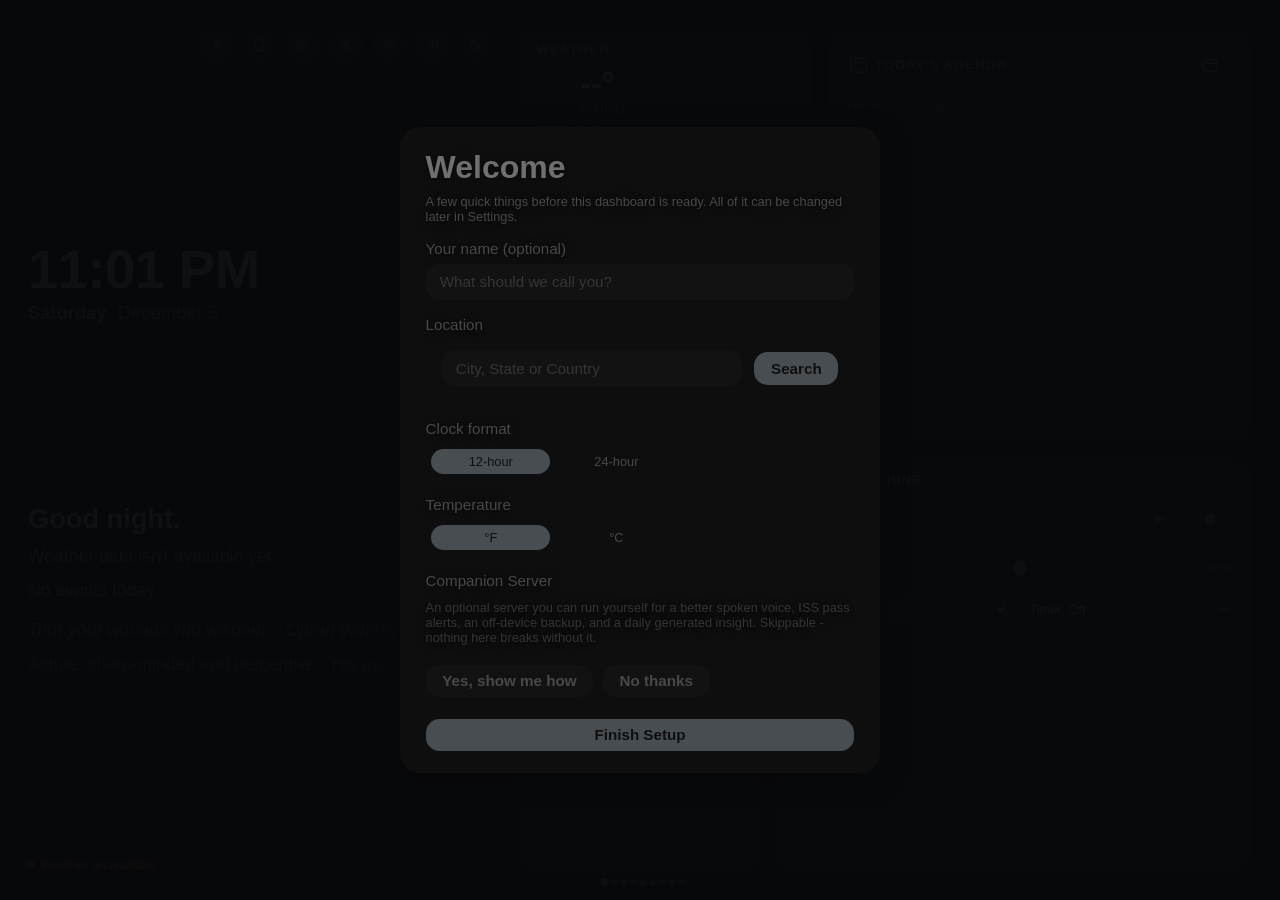
==== index.html @ a8401906 "Setup Wizard: tweak name field placeholder wording" ====
<!doctype html>
<html lang="en">
<head>
  <meta charset="UTF-8" />
  <!-- Fixed kiosk display: no pinch-zoom, no accidental double-tap zoom. -->
  <meta name="viewport" content="width=device-width, initial-scale=1, maximum-scale=1, user-scalable=no" />
  <title>Aurora Dashboard Solo</title>
  <link rel="manifest" href="manifest.json" />
  <meta name="theme-color" content="#000000" />
  <script>
    // Applied synchronously, before the stylesheet paints anything, so a
    // saved theme choice never flashes the default look first.
    (function () {
      var theme = localStorage.getItem("echo-dashboard-theme");
      if (theme && theme !== "default") document.documentElement.dataset.theme = theme;
    })();
  </script>
  <link rel="stylesheet" href="style.css" />
</head>
<body>
  <!--
    A fork of echo-dashboard with every phone-dependent feature removed -
    there is no companion app to pair with at all. Weather comes straight
    from public APIs (see script.js's "Weather" section), Wake Alarms and
    the Sound Machine are fully self-contained (Web Audio-synthesized
    ambient loops instead of streamed files), and the Agenda is a manually-
    kept list instead of a synced calendar. See script.js's header comment
    for the full picture.

    Eight swipeable pages via CSS scroll-snap (no JS needed for the swipe
    itself - the WebView's native touch scrolling handles it, which is
    both simpler and smoother than a JS-driven carousel). script.js's
    setupPager() just keeps the dot indicators in sync and lets a dot tap
    jump to a page.

    Several widgets (clock, weather, agenda, alarm, sound controls) appear
    on two pages - the compact Morning Overview version and a bigger
    dedicated-page version. Rather than a generic multi-target rendering
    abstraction, the second instance of each just gets an id with an "-lg"
    suffix, and the one render function per widget in script.js updates
    both ids.
  -->
  <!-- Reading Mode's warm, dark overlay - dims and warms whichever page is
       showing without taking it over the way Bedside/Ambient Mode do (see
       setupReadingMode() in script.js). Sits above the weather effect but
       pointer-events:none, so it's purely visual. -->
  <div class="reading-mode-overlay hidden" id="reading-mode-overlay" aria-hidden="true"></div>
  <!-- Wallpaper - photos imported via Settings, stored in IndexedDB (see
       the "Wallpaper" section in script.js). Empty/black until the first
       import; sits one z-index below the weather effect layer so
       rain/snow/stars still animate on top of it. Two stacked layers
       crossfade between photos, same technique as the weather effect's
       own layered elements. -->
  <div class="wallpaper-bg" id="wallpaper-bg" aria-hidden="true">
    <div class="wallpaper-photo-layer" id="wallpaper-bg-a"></div>
    <div class="wallpaper-photo-layer" id="wallpaper-bg-b"></div>
    <div class="wallpaper-scrim"></div>
  </div>
  <div class="weather-bg" id="weather-bg" aria-hidden="true">
    <div class="weather-moon-glow"></div>
    <div class="weather-sun-glow"></div>
    <div class="weather-sun-rays"></div>
    <div class="weather-sun-flare"></div>
    <div class="weather-cloud-ceiling"></div>
    <div class="weather-cloud weather-cloud-a"></div>
    <div class="weather-cloud weather-cloud-b"></div>
    <div class="weather-cloud weather-cloud-c"></div>
    <div class="weather-fog-wash"></div>
    <div class="weather-fog-glow"></div>
    <div class="weather-fog-band weather-fog-a"></div>
    <div class="weather-fog-band weather-fog-b"></div>
    <div class="weather-fog-band weather-fog-c"></div>
    <div class="weather-fog-band weather-fog-d"></div>
    <div class="weather-rain-trickle"></div>
    <div class="weather-rain-layer weather-rain-far"></div>
    <div class="weather-rain-layer weather-rain-near"></div>
    <div class="weather-snow-layer weather-snow-far"></div>
    <div class="weather-snow-layer weather-snow-mid"></div>
    <div class="weather-snow-layer weather-snow-near"></div>
    <div class="weather-bolt weather-bolt-a"></div>
    <div class="weather-bolt weather-bolt-b"></div>
    <div class="weather-flash"></div>
    <div class="weather-stars weather-stars-a"></div>
    <div class="weather-stars weather-stars-b"></div>
    <div class="weather-stars weather-stars-c"></div>
    <div class="weather-stars weather-stars-d"></div>
    <div class="weather-stars weather-stars-e"></div>
    <div class="weather-stars weather-stars-f"></div>
    <div class="weather-shooting-star"></div>
    <div class="weather-condensation"></div>
  </div>
  <div class="pager" id="pager">
    <!-- Page 1: Morning Overview. -->
    <section class="page page-overview" id="page-overview" aria-label="Morning Overview">
      <div class="overview-banners">
        <div class="severe-alert-banner hidden" id="severe-alert-banner" role="alert">
          <span class="icon-slot small" id="severe-alert-icon" aria-hidden="true"></span>
          <div class="severe-alert-text">
            <div class="severe-alert-event" id="severe-alert-event"></div>
            <div class="severe-alert-headline" id="severe-alert-headline"></div>
          </div>
          <button class="severe-alert-dismiss" id="severe-alert-dismiss" type="button" aria-label="Dismiss alert">&times;</button>
        </div>
        <div class="sticky-note-banner hidden" id="sticky-note-banner">
          <span class="icon-slot small" id="sticky-note-icon" aria-hidden="true"></span>
          <span class="sticky-note-text" id="sticky-note-text"></span>
          <span class="sticky-note-count hidden" id="sticky-note-count"></span>
          <button class="sticky-note-dismiss" id="sticky-note-dismiss" type="button" aria-label="Dismiss note">&times;</button>
        </div>
      </div>
      <div class="sticky-note-editor-backdrop hidden" id="sticky-note-editor-backdrop"></div>
      <div class="sticky-note-editor hidden" id="sticky-note-editor">
        <div class="sticky-note-editor-header">
          <span class="sticky-note-editor-title">Notes</span>
          <button class="sticky-note-editor-close" id="sticky-note-editor-close" type="button" aria-label="Close">&times;</button>
        </div>
        <div class="sticky-note-add-row">
          <input type="text" id="sticky-note-add-input" class="settings-text-input" placeholder="Add a note…" maxlength="80" autocomplete="off" aria-label="New note text" />
          <button class="settings-add-btn" id="sticky-note-add-btn" type="button">Add</button>
        </div>
        <div class="sticky-note-list" id="sticky-note-list"></div>
      </div>
      <section class="hero-panel">
        <div class="hero-panel-actions">
          <button class="icon-button sticky-note-trigger-btn" id="sticky-note-trigger-btn" type="button" aria-label="Notes">
            <span class="icon-slot" id="sticky-note-trigger-icon" aria-hidden="true"></span>
          </button>
          <button class="icon-button reading-mode-trigger-btn" id="reading-mode-trigger-btn" type="button" aria-label="Toggle Reading Mode" aria-pressed="false">
            <span class="icon-slot" id="reading-mode-trigger-icon" aria-hidden="true"></span>
          </button>
          <button class="icon-button privacy-mode-trigger-btn" id="privacy-mode-trigger-btn" type="button" aria-label="Toggle Privacy Mode" aria-pressed="false">
            <span class="icon-slot" id="privacy-mode-trigger-icon" aria-hidden="true"></span>
          </button>
          <button class="icon-button breathing-trigger-btn" id="breathing-trigger-btn" type="button" aria-label="Breathing exercise">
            <span class="icon-slot" id="breathing-trigger-icon" aria-hidden="true"></span>
          </button>
          <button class="icon-button bedtime-briefing-btn" id="bedtime-briefing-btn" type="button" aria-label="Hear tomorrow's briefing">
            <span class="icon-slot" id="bedtime-briefing-icon" aria-hidden="true"></span>
          </button>
          <button class="icon-button morning-briefing-btn" id="morning-briefing-btn" type="button" aria-label="Hear this morning's briefing">
            <span class="icon-slot" id="morning-briefing-icon" aria-hidden="true"></span>
          </button>
          <button class="icon-button bedside-trigger-btn" id="bedside-trigger-btn" type="button" aria-label="Enter Bedside Mode">
            <span class="icon-slot" id="bedside-trigger-icon" aria-hidden="true"></span>
          </button>
        </div>
        <header class="clock-panel">
          <div class="clock-time" id="clock-time" aria-live="off">--:--</div>
          <div class="clock-date">
            <span class="clock-weekday" id="clock-weekday">-</span>
            <span class="clock-monthday" id="clock-monthday">-</span>
          </div>
        </header>

        <div class="briefing" id="briefing">
          <p class="briefing-greeting" id="briefing-greeting">Good morning.</p>
          <p class="briefing-line" id="briefing-weather"></p>
          <p class="briefing-line" id="briefing-summary"></p>
          <p class="briefing-line briefing-quote" id="briefing-quote"></p>
          <p class="briefing-line briefing-word" id="briefing-word"></p>
          <p class="briefing-line briefing-insight hidden" id="briefing-insight"></p>
        </div>

        <div class="status-line" id="status-line">
          <span class="dot" aria-hidden="true"></span>
          <span id="status-text"></span>
        </div>
      </section>

      <!--
        Cards below are direct children of .card-grid, not wrapped in
        .card-row divs - script.js's applyTileLayout() builds the row
        wrappers dynamically at runtime, grouping visible tiles two per
        row in the order/sizes the Dashboard Layout setting stores. See
        TILE_DOM_ID/TILE_SIZE_WEIGHT in script.js.
      -->
      <main class="card-grid">
        <section class="card card-weather" id="card-weather" aria-label="Weather">
          <h2 class="card-title">Weather</h2>
          <div class="card-body">
            <span class="icon-slot" id="weather-icon" aria-hidden="true"></span>
            <div class="weather-readout">
              <div class="weather-temp" id="weather-temp">--°</div>
              <div class="weather-condition" id="weather-condition">No data</div>
            </div>
            <div class="weather-range">
              <span>H <b id="weather-high">--°</b></span>
              <span>L <b id="weather-low">--°</b></span>
            </div>
            <div class="weather-rain hidden" id="weather-rain">
              <span class="icon-slot small" id="weather-rain-icon" aria-hidden="true"></span>
              <span id="weather-rain-text"></span>
            </div>
            <div class="weather-rain hidden" id="weather-uv">
              <span class="icon-slot small" id="weather-uv-icon" aria-hidden="true"></span>
              <span id="weather-uv-text"></span>
            </div>
            <div class="weather-rain hidden" id="weather-aqi-nudge">
              <span class="icon-slot small" id="weather-aqi-nudge-icon" aria-hidden="true"></span>
              <span id="weather-aqi-nudge-text"></span>
            </div>
            <div class="weather-rain hidden" id="weather-feelslike-nudge">
              <span class="icon-slot small" id="weather-feelslike-nudge-icon" aria-hidden="true"></span>
              <span id="weather-feelslike-nudge-text"></span>
            </div>
            <div class="weather-rain hidden" id="weather-wind-nudge">
              <span class="icon-slot small" id="weather-wind-nudge-icon" aria-hidden="true"></span>
              <span id="weather-wind-nudge-text"></span>
            </div>
          </div>
        </section>

        <section class="card card-schedule" id="card-schedule" aria-label="Agenda">
          <h2 class="card-title">
            <span class="icon-slot small" id="schedule-title-icon" aria-hidden="true"></span>
            <span id="schedule-title-text">Today's Agenda</span>
            <button class="icon-button week-view-trigger-btn" id="week-view-trigger-btn" type="button" aria-label="View the week">
              <span class="icon-slot small" id="week-view-trigger-icon" aria-hidden="true"></span>
            </button>
          </h2>
          <ul class="schedule-list" id="schedule-list">
            <li class="schedule-empty">No events</li>
          </ul>
        </section>

        <section class="card card-alarm" id="card-alarm" aria-label="Next Alarm">
          <h2 class="card-title">
            <span class="icon-slot small" id="alarm-title-icon" aria-hidden="true"></span>
            Next Alarm
          </h2>
          <div class="card-body">
            <div class="alarm-time" id="alarm-time">–</div>
          </div>
        </section>

        <section class="card card-sound" id="card-sound" aria-label="Sound Machine">
          <h2 class="card-title">Sound Machine</h2>
          <div class="card-body">
            <div class="sound-rain-hint hidden" id="sound-rain-hint">
              <span class="icon-slot small" id="sound-rain-hint-icon" aria-hidden="true"></span>
              <button class="sound-rain-hint-text" id="sound-rain-hint-play" type="button">It's raining - play Rain sounds?</button>
              <button class="sound-rain-hint-dismiss" id="sound-rain-hint-dismiss" type="button" aria-label="Dismiss suggestion">&times;</button>
            </div>
            <div class="sound-current">
              <span class="icon-slot" id="sound-icon" aria-hidden="true"></span>
              <span id="sound-name" class="sound-name">Off</span>
              <div class="sound-controls">
                <button class="icon-button" id="sound-play-pause" type="button" aria-label="Play">
                  <span class="icon-slot" id="sound-play-pause-icon" aria-hidden="true"></span>
                </button>
                <button class="icon-button" id="sound-stop" type="button" aria-label="Stop">
                  <span class="icon-slot" id="sound-stop-icon" aria-hidden="true"></span>
                </button>
              </div>
            </div>

            <div class="sound-row">
              <button class="icon-button icon-button-small" id="sound-mute" type="button" aria-label="Mute">
                <span class="icon-slot small" id="volume-icon" aria-hidden="true"></span>
              </button>
              <input type="range" id="sound-volume" class="sound-volume" min="0" max="100" value="50" aria-label="Volume" />
              <span class="sound-volume-label" id="sound-volume-label">50%</span>
            </div>

            <div class="sound-row">
              <select class="sound-select" id="sound-picker" aria-label="Choose sound"></select>
              <select class="sound-select" id="timer-picker" aria-label="Sleep timer">
                <option value="off">Timer: Off</option>
                <option value="15">Timer: 15m</option>
                <option value="30">Timer: 30m</option>
                <option value="45">Timer: 45m</option>
                <option value="60">Timer: 1h</option>
                <option value="120">Timer: 2h</option>
                <option value="untilAlarm">Timer: Alarm</option>
              </select>
            </div>
          </div>
        </section>

        <section class="card card-worldclock" id="card-worldclock" aria-label="World Clock">
          <h2 class="card-title">
            <span class="icon-slot small" id="worldclock-title-icon" aria-hidden="true"></span>
            World Clock
          </h2>
          <div class="worldclock-list" id="worldclock-list"></div>
        </section>

        <section class="card card-countdown" id="card-countdown" aria-label="Countdown">
          <h2 class="card-title">
            <span class="icon-slot small" id="countdown-title-icon" aria-hidden="true"></span>
            Countdown
          </h2>
          <div class="worldclock-list" id="countdown-list"></div>
        </section>

        <section class="card card-nightroutine" id="card-nightroutine" aria-label="Night Routine">
          <h2 class="card-title">
            <span class="icon-slot small" id="nightroutine-title-icon" aria-hidden="true"></span>
            Night Routine
            <span class="card-title-badge" id="nightroutine-progress"></span>
          </h2>
          <div class="nightroutine-list" id="nightroutine-list"></div>
        </section>

        <section class="card card-habits" id="card-habits" aria-label="Habits">
          <h2 class="card-title">
            <span class="icon-slot small" id="habits-title-icon" aria-hidden="true"></span>
            Habits
          </h2>
          <div class="habits-list" id="habits-list"></div>
        </section>

        <section class="card card-reminders" id="card-reminders" aria-label="Reminders">
          <h2 class="card-title">
            <span class="icon-slot small" id="reminders-title-icon" aria-hidden="true"></span>
            Reminders
          </h2>
          <div class="nightroutine-list" id="reminders-list"></div>
        </section>

        <section class="card card-shoppinglist" id="card-shoppinglist" aria-label="Shopping List">
          <h2 class="card-title">
            <span class="icon-slot small" id="shoppinglist-title-icon" aria-hidden="true"></span>
            Shopping List
            <span class="card-title-badge" id="shoppinglist-progress"></span>
            <button class="icon-button-small shoppinglist-clear-btn" id="shoppinglist-clear-btn" type="button" aria-label="Clear checked items">
              <span class="icon-slot tiny" id="shoppinglist-clear-icon" aria-hidden="true"></span>
            </button>
          </h2>
          <div class="nightroutine-list" id="shoppinglist-list"></div>
          <div class="shoppinglist-add-row">
            <input type="text" id="shoppinglist-add-input" class="shoppinglist-add-input" placeholder="Add item…" maxlength="60" autocomplete="off" aria-label="Add shopping list item" />
            <button class="icon-button-small" id="shoppinglist-add-btn" type="button" aria-label="Add item">
              <span class="icon-slot" id="shoppinglist-add-icon" aria-hidden="true"></span>
            </button>
          </div>
        </section>
      </main>
    </section>

    <!-- Page 2: Daily Info - a bigger weather readout plus the full
         agenda list. -->
    <section class="page page-daily" id="page-daily" aria-label="Daily Info">
      <div class="severe-alert-banner hidden" id="severe-alert-banner-lg" role="alert">
        <span class="icon-slot small" id="severe-alert-icon-lg" aria-hidden="true"></span>
        <div class="severe-alert-text">
          <div class="severe-alert-event" id="severe-alert-event-lg"></div>
          <div class="severe-alert-headline" id="severe-alert-headline-lg"></div>
        </div>
        <button class="severe-alert-dismiss" id="severe-alert-dismiss-lg" type="button" aria-label="Dismiss alert">&times;</button>
      </div>
      <div class="forecast-strip hidden" id="forecast-strip" aria-label="Daily forecast"></div>
      <div class="forecast-outlook hidden" id="forecast-outlook"></div>
      <div class="page-body-split">
        <div class="hero-tile">
          <span class="icon-slot xlarge" id="weather-icon-lg" aria-hidden="true"></span>
          <div class="hero-value" id="weather-temp-lg">--°</div>
          <div class="hero-caption" id="weather-condition-lg">No data</div>
          <div class="weather-range-lg">
            <span>H <b id="weather-high-lg">--°</b></span>
            <span>L <b id="weather-low-lg">--°</b></span>
          </div>
          <div class="weather-range-lg" id="weather-sun-lg">
            <span>Sunrise <b id="weather-sunrise-lg">--:--</b></span>
            <span>Sunset <b id="weather-sunset-lg">--:--</b></span>
          </div>
          <div class="weather-range-lg weather-moon-row">
            <span class="moon-visual" id="moon-visual-daily" aria-hidden="true"></span>
            <span id="weather-moon-label-lg"></span>
            <button class="night-sky-trigger-btn" id="night-sky-trigger-btn" type="button">Night Sky</button>
          </div>
          <div class="weather-rain-lg hidden" id="weather-rain-lg">
            <span class="icon-slot small" id="weather-rain-icon-lg" aria-hidden="true"></span>
            <span id="weather-rain-text-lg"></span>
          </div>
          <div class="weather-rain-lg hidden" id="weather-uv-lg">
            <span class="icon-slot small" id="weather-uv-icon-lg" aria-hidden="true"></span>
            <span id="weather-uv-text-lg"></span>
          </div>
          <div class="weather-aqi-lg hidden" id="weather-aqi-lg">
            <span class="icon-slot small" id="weather-aqi-icon-lg" aria-hidden="true"></span>
            <span id="weather-aqi-text-lg"></span>
          </div>
          <div class="weather-details-lg hidden" id="weather-details-lg"></div>
        </div>

        <section class="panel panel-radar hidden" id="panel-radar" aria-label="Radar">
          <h2 class="panel-title">
            <span class="icon-slot small" id="radar-title-icon" aria-hidden="true"></span>
            Radar
          </h2>
          <img class="radar-image" id="radar-image" alt="Weather radar loop" />
        </section>

        <section class="panel panel-schedule" aria-label="Agenda">
          <h2 class="panel-title">
            <span class="icon-slot small" id="schedule-title-icon-lg" aria-hidden="true"></span>
            <span id="schedule-title-text-lg">Today's Agenda</span>
          </h2>
          <ul class="schedule-list schedule-list-lg" id="schedule-list-lg">
            <li class="schedule-empty">No events</li>
          </ul>
        </section>

        <section class="panel panel-history hidden" id="history-card" aria-label="Today in History">
          <h2 class="panel-title">
            <span class="icon-slot small" id="history-title-icon" aria-hidden="true"></span>
            Today in History
          </h2>
          <ul class="history-list" id="history-list"></ul>
        </section>
      </div>
    </section>

    <!-- Page 3: Clock, Alarm, Sound Machine - the bedside-facing page.
         Clock is the most prominent element on the whole dashboard here;
         Alarm rides along as a small line right under the date; Sound
         Machine gets a bigger version of the same controls from the
         Overview card, sized for easy, confident taps from bed. -->
    <section class="page page-clock" id="page-clock" aria-label="Clock and Sound Machine">
      <header class="clock-page-top">
        <div class="clock-time-huge" id="clock-time-lg" aria-live="off">--:--</div>
        <div class="clock-date">
          <span class="clock-weekday" id="clock-weekday-lg">-</span>
          <span class="clock-monthday" id="clock-monthday-lg">-</span>
        </div>
        <div class="alarm-inline" id="alarm-inline">
          <span class="icon-slot small" id="alarm-title-icon-lg" aria-hidden="true"></span>
          <span id="alarm-time-lg">–</span>
        </div>
      </header>

      <section class="sound-panel-lg" aria-label="Sound Machine">
        <div class="settings-segmented sound-mode-segmented" id="sound-mode-segmented" role="radiogroup" aria-label="Single sound or mixer">
          <button class="settings-segment active" type="button" data-mode="single">Single</button>
          <button class="settings-segment" type="button" data-mode="mixer">Mixer</button>
        </div>

        <div class="sound-single-view" id="sound-single-view">
          <div class="sound-current sound-current-lg">
            <span class="icon-slot" id="sound-icon-lg" aria-hidden="true"></span>
            <span id="sound-name-lg" class="sound-name">Off</span>
            <div class="sound-controls">
              <button class="icon-button icon-button-lg" id="sound-play-pause-lg" type="button" aria-label="Play">
                <span class="icon-slot" id="sound-play-pause-icon-lg" aria-hidden="true"></span>
              </button>
              <button class="icon-button icon-button-lg" id="sound-stop-lg" type="button" aria-label="Stop">
                <span class="icon-slot" id="sound-stop-icon-lg" aria-hidden="true"></span>
              </button>
            </div>
          </div>

          <div class="sound-row sound-row-lg">
            <button class="icon-button icon-button-small" id="sound-mute-lg" type="button" aria-label="Mute">
              <span class="icon-slot small" id="volume-icon-lg" aria-hidden="true"></span>
            </button>
            <input type="range" id="sound-volume-lg" class="sound-volume sound-volume-lg" min="0" max="100" value="50" aria-label="Volume" />
            <span class="sound-volume-label" id="sound-volume-label-lg">50%</span>
          </div>

          <div class="sound-row sound-row-lg">
            <select class="sound-select sound-select-lg" id="sound-picker-lg" aria-label="Choose sound"></select>
            <select class="sound-select sound-select-lg" id="timer-picker-lg" aria-label="Sleep timer">
              <option value="off">Timer: Off</option>
              <option value="15">Timer: 15m</option>
              <option value="30">Timer: 30m</option>
              <option value="45">Timer: 45m</option>
              <option value="60">Timer: 1h</option>
              <option value="120">Timer: 2h</option>
              <option value="untilAlarm">Timer: Alarm</option>
            </select>
          </div>

          <div class="sound-recent hidden" id="sound-recent" aria-label="Recently played sounds"></div>
        </div>

        <div class="sound-mixer-view hidden" id="sound-mixer-view">
          <div class="mixer-layers" id="mixer-layers">
            <div class="mixer-layer-row">
              <select class="sound-select" id="mixer-layer-picker-0" aria-label="Layer 1 sound"></select>
              <input type="range" id="mixer-layer-volume-0" class="mixer-layer-volume" min="0" max="100" value="50" aria-label="Layer 1 volume" />
            </div>
            <div class="mixer-layer-row">
              <select class="sound-select" id="mixer-layer-picker-1" aria-label="Layer 2 sound"></select>
              <input type="range" id="mixer-layer-volume-1" class="mixer-layer-volume" min="0" max="100" value="50" aria-label="Layer 2 volume" />
            </div>
            <div class="mixer-layer-row">
              <select class="sound-select" id="mixer-layer-picker-2" aria-label="Layer 3 sound"></select>
              <input type="range" id="mixer-layer-volume-2" class="mixer-layer-volume" min="0" max="100" value="50" aria-label="Layer 3 volume" />
            </div>
            <div class="mixer-layer-row">
              <select class="sound-select" id="mixer-layer-picker-3" aria-label="Layer 4 sound"></select>
              <input type="range" id="mixer-layer-volume-3" class="mixer-layer-volume" min="0" max="100" value="50" aria-label="Layer 4 volume" />
            </div>
          </div>

          <div class="sound-row sound-row-lg">
            <button class="icon-button icon-button-lg" id="mixer-play-pause-btn" type="button" aria-label="Play mix">
              <span class="icon-slot" id="mixer-play-pause-icon" aria-hidden="true"></span>
            </button>
            <select class="sound-select sound-select-lg" id="mixer-timer-picker" aria-label="Mixer sleep timer">
              <option value="off">Timer: Off</option>
              <option value="15">Timer: 15m</option>
              <option value="30">Timer: 30m</option>
              <option value="45">Timer: 45m</option>
              <option value="60">Timer: 1h</option>
            </select>
          </div>

          <div class="mixer-presets-row" id="mixer-presets-row"></div>
          <div class="mixer-save-row">
            <input type="text" id="mixer-preset-name-input" class="settings-text-input" placeholder="Blend name…" maxlength="30" autocomplete="off" aria-label="Blend name" />
            <button class="settings-add-btn" type="button" id="mixer-save-preset-btn">Save Blend</button>
          </div>
        </div>
      </section>
    </section>

    <!-- Page 4: Wake Alarms - a fully self-contained alarm clock (see
         checkWakeAlarms() in script.js), scheduled and rung right here on
         the Echo Show rather than by a phone. -->
    <section class="page page-alarms" id="page-alarms" aria-label="Wake Alarms">
      <h2 class="alarms-page-title">
        <span class="icon-slot" id="wakealarms-title-icon" aria-hidden="true"></span>
        Wake Alarms
      </h2>

      <div class="wakealarm-default-sound-row">
        <span class="wakealarm-default-sound-label">Default alarm sound</span>
        <select class="sound-select" id="wakealarm-default-sound-picker" aria-label="Default alarm sound"></select>
        <button class="icon-button-small sound-preview-btn" id="wakealarm-default-sound-preview-btn" type="button" aria-pressed="false" aria-label="Preview default alarm sound">
          <span class="icon-slot" id="wakealarm-default-sound-preview-icon" aria-hidden="true"></span>
        </button>
      </div>

      <div class="wakealarm-default-sound-row">
        <span class="wakealarm-default-sound-label">Sunrise length</span>
        <select class="sound-select" id="wakealarm-sunrise-duration-picker" aria-label="Sunrise length">
          <option value="10">10 min</option>
          <option value="15">15 min</option>
          <option value="20">20 min</option>
          <option value="25">25 min</option>
          <option value="30">30 min</option>
        </select>
      </div>

      <ul class="wakealarm-list" id="wakealarm-list">
        <li class="wakealarm-empty">No alarms set</li>
      </ul>

      <div class="wakealarm-form">
        <div class="wakealarm-form-row">
          <input type="text" id="wakealarm-label-input" class="wakealarm-label-input" placeholder="Label (optional)" autocomplete="off" aria-label="Alarm label" />
        </div>
        <div class="wakealarm-form-row">
          <input type="time" id="wakealarm-time-input" class="wakealarm-time-input" aria-label="Alarm time" />
          <select class="sound-select" id="wakealarm-sound-picker" aria-label="Alarm sound"></select>
          <button class="icon-button-small sound-preview-btn" id="wakealarm-sound-preview-btn" type="button" aria-pressed="false" aria-label="Preview alarm sound">
            <span class="icon-slot" id="wakealarm-sound-preview-icon" aria-hidden="true"></span>
          </button>
        </div>
        <div class="wakealarm-form-row">
          <span class="wakealarm-sunrise-label">Sunrise wake-up</span>
          <button class="settings-switch" id="wakealarm-sunrise-toggle" role="switch" aria-checked="false" aria-label="Gradually brighten the screen before this alarm"></button>
        </div>
        <div class="wakealarm-form-row">
          <div class="wakealarm-days" id="wakealarm-days" role="group" aria-label="Repeat on"></div>
          <button class="icon-button" id="wakealarm-add-btn" type="button" aria-label="Add alarm">
            <span class="icon-slot" id="wakealarm-add-icon" aria-hidden="true"></span>
          </button>
        </div>
      </div>
    </section>

    <!-- Page 5: Sleep Insights - promotes what used to be a small chart
         buried in Settings into its own page. Still backed by the exact
         same localStorage session log (see startSleepSession()/
         endSleepSession() in script.js) - "how did I actually sleep"
         deserves more than a corner of Settings most people never open. -->
    <section class="page page-sleep" id="page-sleep" aria-label="Sleep Insights">
      <h2 class="sleep-page-title">
        <span class="icon-slot" id="sleep-page-title-icon" aria-hidden="true"></span>
        Sleep Insights
      </h2>

      <div class="sleep-stats-row">
        <div class="sleep-stat">
          <span class="sleep-stat-value" id="sleep-stat-avg">–</span>
          <span class="sleep-stat-label">avg this week</span>
        </div>
        <div class="sleep-stat">
          <span class="sleep-stat-value" id="sleep-stat-streak">–</span>
          <span class="sleep-stat-label">night streak</span>
        </div>
        <div class="sleep-stat">
          <span class="sleep-stat-value" id="sleep-stat-snooze">–</span>
          <span class="sleep-stat-label">snoozed this week</span>
        </div>
      </div>

      <div class="sleep-insight hidden" id="sleep-goal-insight"></div>
      <div class="sleep-insight hidden" id="sleep-bedtime-insight"></div>

      <div class="settings-section">
        <h2 class="settings-title">Last 7 Days</h2>
        <div class="sleep-history-chart" id="sleep-history-chart"></div>
      </div>

      <div class="settings-section">
        <h2 class="settings-title">Last 30 Days</h2>
        <div class="sleep-trend-chart" id="sleep-trend-chart"></div>
      </div>
    </section>

    <!-- Page 6: Habits - promotes the Overview tile's habit list (which
         stays optional/off-by-default there, small) into a real,
         always-available page. Reuses the exact same renderHabits() output
         and the existing per-habit month-calendar popover
         (openHabitHistory()) - nothing new to check off here, just real
         screen space to see every habit at once regardless of whether the
         Overview tile is enabled. Adding/removing habits still happens in
         Settings, linked from here, same as Sleep Insights' own link. -->
    <section class="page page-habits" id="page-habits" aria-label="Habits">
      <h2 class="habits-page-title">
        <span class="icon-slot" id="habits-page-title-icon" aria-hidden="true"></span>
        Habits
      </h2>
      <div class="habits-day-insight hidden" id="habits-day-insight"></div>
      <div class="habits-list" id="page-habits-list"></div>
      <button class="alarm-action-btn timer-secondary-btn" id="manage-habits-btn" type="button">Add / Manage in Settings</button>
    </section>

    <!-- Page 7: Settings. -->
    <section class="page page-settings" id="page-settings" aria-label="Settings">
      <div class="settings-section">
        <h2 class="settings-title">Profile</h2>
        <div class="settings-text-row">
          <span class="settings-text-label">Name</span>
          <input type="text" id="settings-name-input" class="settings-text-input" placeholder="Your name" autocomplete="off" aria-label="Your name" />
        </div>
      </div>

      <div class="settings-section">
        <h2 class="settings-title">World Clock</h2>
        <div class="settings-worldclock-list" id="settings-worldclock-list"></div>
        <div class="settings-schedule-add-row">
          <select class="sound-select" id="worldclock-add-timezone" aria-label="City to add">
            <option value="America/New_York">New York</option>
            <option value="America/Chicago">Chicago</option>
            <option value="America/Denver">Denver</option>
            <option value="America/Los_Angeles">Los Angeles</option>
            <option value="America/Anchorage">Anchorage</option>
            <option value="Pacific/Honolulu">Honolulu</option>
            <option value="America/Sao_Paulo">São Paulo</option>
            <option value="Europe/London">London</option>
            <option value="Europe/Paris">Paris</option>
            <option value="Europe/Berlin">Berlin</option>
            <option value="Europe/Moscow">Moscow</option>
            <option value="Africa/Cairo">Cairo</option>
            <option value="Africa/Johannesburg">Johannesburg</option>
            <option value="Asia/Dubai">Dubai</option>
            <option value="Asia/Kolkata">New Delhi</option>
            <option value="Asia/Shanghai">Shanghai</option>
            <option value="Asia/Tokyo">Tokyo</option>
            <option value="Asia/Seoul">Seoul</option>
            <option value="Australia/Sydney">Sydney</option>
            <option value="Pacific/Auckland">Auckland</option>
          </select>
          <button class="settings-add-btn" type="button" id="worldclock-add-btn">Add</button>
        </div>
      </div>

      <div class="settings-section">
        <h2 class="settings-title">Countdown</h2>
        <div class="settings-text-hint">Days remaining until a date you pick - a trip, a birthday, anything.</div>
        <div class="settings-countdown-list" id="settings-countdown-list"></div>
        <div class="settings-schedule-add-row">
          <input type="date" id="countdown-add-date" class="settings-text-input" aria-label="Countdown target date" />
          <input type="text" id="countdown-add-label" class="settings-text-input" placeholder="Label…" maxlength="40" autocomplete="off" aria-label="Countdown label" />
          <button class="settings-add-btn" type="button" id="countdown-add-btn">Add</button>
        </div>
        <div class="settings-text-row">
          <span class="settings-text-label">Repeats yearly</span>
          <button class="settings-switch" id="countdown-add-yearly" role="switch" aria-checked="false" aria-label="New countdown repeats yearly"></button>
        </div>
        <div class="settings-text-hint">For a birthday or anniversary - once the date passes, it rolls forward to next year instead of disappearing.</div>
      </div>

      <div class="settings-section">
        <h2 class="settings-title">Night Routine</h2>
        <div class="settings-text-hint">A small checklist that resets itself every night.</div>
        <div class="settings-app-list" id="settings-nightroutine-list"></div>
        <div class="settings-schedule-add-row">
          <input type="text" id="nightroutine-add-label" class="settings-text-input" placeholder="Routine item…" maxlength="40" autocomplete="off" aria-label="Night routine item" />
          <button class="settings-add-btn" type="button" id="nightroutine-add-btn">Add</button>
        </div>
      </div>

      <div class="settings-section">
        <h2 class="settings-title">Habits</h2>
        <div class="settings-text-hint">A few daily habits to check off, with a streak count for each.</div>
        <div class="settings-app-list" id="settings-habits-list"></div>
        <div class="settings-schedule-add-row">
          <input type="text" id="habits-add-label" class="settings-text-input" placeholder="Habit…" maxlength="40" autocomplete="off" aria-label="Habit label" />
          <button class="settings-add-btn" type="button" id="habits-add-btn">Add</button>
        </div>
        <button class="alarm-action-btn timer-secondary-btn" id="see-habits-btn" type="button">See Habits Page</button>
      </div>

      <div class="settings-section">
        <h2 class="settings-title">Reminders</h2>
        <div class="settings-text-hint">Things on a repeating interval, not a daily reset - "water the plant every 10 days".</div>
        <div class="settings-app-list" id="settings-reminders-list"></div>
        <div class="settings-schedule-add-row">
          <input type="text" id="reminders-add-label" class="settings-text-input" placeholder="Reminder…" maxlength="40" autocomplete="off" aria-label="Reminder label" />
          <input type="number" id="reminders-add-interval" class="settings-text-input reminders-interval-input" placeholder="Days" min="1" inputmode="numeric" aria-label="Repeat every N days" />
          <button class="settings-add-btn" type="button" id="reminders-add-btn">Add</button>
        </div>
      </div>

      <div class="settings-section">
        <h2 class="settings-title">Custom Sounds</h2>
        <div class="settings-text-hint">Import your own audio files - they show up as options for both the Sound Machine and Wake Alarms, alongside the built-in ones.</div>
        <div class="settings-customsounds-list" id="settings-customsounds-list"></div>
        <label class="settings-add-btn settings-file-label" id="customsound-import-label" for="customsound-import-input">Import Sound Files</label>
        <input type="file" id="customsound-import-input" accept="audio/*" multiple class="settings-file-input" />
        <div class="settings-text-hint hidden" id="customsound-import-hint"></div>
      </div>

      <div class="settings-section">
        <h2 class="settings-title">Wallpaper</h2>
        <div class="settings-text-hint">Import your own photos - they're downscaled and stored locally, no phone needed.</div>
        <div class="settings-segmented" id="wallpaper-mode-segmented" role="radiogroup" aria-label="Wallpaper mode">
          <button class="settings-segment" type="button" data-mode="rotating">Rotate</button>
          <button class="settings-segment" type="button" data-mode="single">Single</button>
          <button class="settings-segment" type="button" data-mode="scheduled">Schedule</button>
        </div>
        <div class="settings-photo-grid" id="wallpaper-photo-grid"></div>
        <div class="settings-wallpaper-actions-row">
          <label class="settings-add-btn settings-file-label" id="wallpaper-import-label" for="wallpaper-import-input">Import Photos</label>
          <input type="file" id="wallpaper-import-input" accept="image/*" multiple class="settings-file-input" />
          <button class="settings-add-btn settings-btn-secondary hidden" type="button" id="wallpaper-shuffle-btn">Shuffle Now</button>
        </div>
        <div class="settings-text-hint hidden" id="wallpaper-import-hint"></div>
        <div class="settings-schedule-add-row hidden" id="wallpaper-schedule-add-row">
          <input type="time" id="wallpaper-schedule-time" class="settings-text-input" aria-label="Time for scheduled photo" />
          <button class="settings-add-btn" type="button" id="wallpaper-schedule-add-btn">Add</button>
        </div>
        <div class="settings-schedule-list hidden" id="wallpaper-schedule-list"></div>
        <div class="settings-text-row">
          <span class="settings-text-label">Solid black background</span>
          <button class="settings-switch" id="wallpaper-black-toggle" role="switch" aria-checked="false" aria-label="Use a solid black background instead of photos"></button>
        </div>
        <div class="settings-text-hint">Overrides Rotate/Single/Schedule above with plain black - your photo library stays untouched.</div>
      </div>

      <div class="settings-section">
        <h2 class="settings-title">Dashboard Layout</h2>
        <div class="settings-layout-list" id="settings-layout-list"></div>
      </div>

      <div class="settings-section">
        <h2 class="settings-title">Display</h2>
        <div class="dim-offset-row">
          <span class="dim-offset-label">Dim schedule</span>
          <input type="range" id="dim-offset-slider" class="dim-offset-slider" min="-120" max="120" step="15" value="0" aria-label="Shift auto-dim schedule earlier or later" />
          <span class="dim-offset-value" id="dim-offset-value">On time</span>
        </div>
        <div class="dim-offset-row">
          <span class="dim-offset-label">Dim intensity</span>
          <input type="range" id="dim-intensity-slider" class="dim-offset-slider" min="10" max="90" step="5" value="45" aria-label="How dark the display gets at night" />
          <span class="dim-offset-value" id="dim-intensity-value">45%</span>
        </div>
        <div class="settings-text-row">
          <span class="settings-text-label">Clock format</span>
          <div class="settings-segmented settings-segmented-inline" id="clock-format-segmented" role="radiogroup" aria-label="Clock format">
            <button class="settings-segment" type="button" data-format="12h">12-hour</button>
            <button class="settings-segment" type="button" data-format="24h">24-hour</button>
          </div>
        </div>
        <div class="settings-text-row">
          <span class="settings-text-label">Temperature</span>
          <div class="settings-segmented settings-segmented-inline" id="temp-unit-segmented" role="radiogroup" aria-label="Temperature unit">
            <button class="settings-segment" type="button" data-unit="F">&deg;F</button>
            <button class="settings-segment" type="button" data-unit="C">&deg;C</button>
          </div>
        </div>
      </div>

      <div class="settings-section">
        <h2 class="settings-title">Weather Background</h2>
        <div class="settings-text-hint">Override the animated background - on demand or on a daily schedule. Auto follows the real weather.</div>
        <div class="weatherbg-effect-grid" id="weatherbg-effect-grid" role="radiogroup" aria-label="Weather background effect">
          <button class="weatherbg-effect-btn" type="button" data-effect="auto">Auto</button>
          <button class="weatherbg-effect-btn" type="button" data-effect="sunny">Sunny</button>
          <button class="weatherbg-effect-btn" type="button" data-effect="partlycloudy">Partly Cloudy</button>
          <button class="weatherbg-effect-btn" type="button" data-effect="clouds">Overcast</button>
          <button class="weatherbg-effect-btn" type="button" data-effect="fog">Fog</button>
          <button class="weatherbg-effect-btn" type="button" data-effect="rain">Rain</button>
          <button class="weatherbg-effect-btn" type="button" data-effect="snow">Snow</button>
          <button class="weatherbg-effect-btn" type="button" data-effect="storm">Storm</button>
          <button class="weatherbg-effect-btn" type="button" data-effect="night">Night</button>
        </div>
        <div class="settings-text-row">
          <span class="settings-text-label">Duration</span>
          <select id="weatherbg-duration-select" class="settings-select" aria-label="Weather background override duration">
            <option value="15">15 min</option>
            <option value="30">30 min</option>
            <option value="60" selected>1 hour</option>
            <option value="120">2 hours</option>
            <option value="240">4 hours</option>
            <option value="restofday">Rest of day</option>
            <option value="indefinite">Indefinite</option>
          </select>
        </div>
        <div class="settings-schedule-add-row" id="weatherbg-activate-row">
          <button class="settings-add-btn" type="button" id="weatherbg-activate-btn">Activate now</button>
          <button class="settings-add-btn settings-btn-secondary hidden" type="button" id="weatherbg-stop-btn">Stop override</button>
        </div>
        <div class="settings-text-hint hidden" id="weatherbg-active-hint"></div>
        <div class="settings-schedule-add-row">
          <input type="time" id="weatherbg-schedule-time" class="settings-text-input" aria-label="Time to start scheduled weather background" />
          <button class="settings-add-btn" type="button" id="weatherbg-schedule-add-btn">Schedule</button>
        </div>
        <div class="settings-schedule-list" id="weatherbg-schedule-list"></div>
      </div>

      <div class="settings-section">
        <h2 class="settings-title">Ambient Mode</h2>
        <div class="settings-text-row">
          <span class="settings-text-label">Idle timeout</span>
          <select id="settings-ambient-timeout" class="settings-select" aria-label="Ambient Mode idle timeout">
            <option value="5">5 minutes</option>
            <option value="10">10 minutes</option>
            <option value="15">15 minutes</option>
            <option value="30">30 minutes</option>
            <option value="60">60 minutes</option>
          </select>
        </div>
      </div>

      <div class="settings-section">
        <h2 class="settings-title">Bedside Mode</h2>
        <div class="settings-text-row">
          <span class="settings-text-label">Enter automatically</span>
          <button class="settings-switch" id="auto-bedside-toggle" role="switch" aria-checked="false" aria-label="Enter Bedside Mode automatically"></button>
        </div>
        <div class="settings-text-row">
          <span class="settings-text-label">At</span>
          <input type="time" id="auto-bedside-time" class="wakealarm-time-input" aria-label="Automatic Bedside Mode time" />
        </div>
        <div class="settings-text-row">
          <span class="settings-text-label">Play sound automatically</span>
          <button class="settings-switch" id="bedside-auto-sound-toggle" role="switch" aria-checked="true" aria-label="Automatically start the Sound Machine when entering Bedside Mode"></button>
        </div>
      </div>

      <div class="settings-section">
        <h2 class="settings-title">Sleep Insights</h2>
        <div class="settings-text-hint">How long Bedside Mode ran each night, plus a 30-day trend and streak.</div>
        <div class="settings-text-row">
          <span class="settings-text-label">Sleep goal (hours)</span>
          <input type="number" id="sleep-goal-hours-input" class="settings-text-input sleep-goal-input" min="1" max="14" step="0.5" aria-label="Target hours of sleep per night" />
        </div>
        <button class="alarm-action-btn timer-secondary-btn" id="see-sleep-insights-btn" type="button">See Sleep Insights</button>
      </div>

      <div class="settings-section">
        <h2 class="settings-title">Journal Password</h2>
        <div class="settings-text-hint">Locks the Journal page until unlocked each time the dashboard loads - a casual deterrent, not real security, since anyone with access to this device's files could still read the raw data underneath it.</div>
        <div id="journal-password-set-row">
          <input type="password" id="journal-password-new" class="settings-text-input" placeholder="New password" autocomplete="off" aria-label="New journal password" />
          <button class="settings-add-btn" type="button" id="journal-password-set-btn">Set Password</button>
        </div>
        <div class="hidden" id="journal-password-change-row">
          <input type="password" id="journal-password-current" class="settings-text-input" placeholder="Current password" autocomplete="off" aria-label="Current journal password" />
          <button class="settings-add-btn settings-btn-secondary" type="button" id="journal-password-remove-btn">Remove Password</button>
        </div>
        <div class="settings-text-hint hidden" id="journal-password-feedback"></div>
      </div>

      <div class="settings-section">
        <h2 class="settings-title">Backup</h2>
        <div class="settings-text-hint">Everything lives only in this browser - every setting, the Agenda, every Journal entry, every imported sound and photo. Export a backup file, or restore one on a fresh install.</div>
        <button class="settings-add-btn" type="button" id="backup-export-btn">Export Backup</button>
        <label class="settings-add-btn settings-btn-secondary settings-file-label" id="backup-import-label" for="backup-import-input">Import Backup</label>
        <input type="file" id="backup-import-input" accept="application/json" class="settings-file-input" />
        <div class="settings-text-hint hidden" id="backup-import-hint"></div>
      </div>

      <div class="settings-section">
        <h2 class="settings-title">Companion Server</h2>
        <div class="settings-text-hint">Optional - point this at the small server described in this repo's server/ folder, running on hardware you control on your own network, for a few extras this WebView can't do alone: spoken briefings, ISS pass alerts, an off-device backup copy, and a generated daily insight line. Leave blank and none of this changes.</div>
        <div class="settings-text-row">
          <span class="settings-text-label">Server address</span>
          <input type="text" id="companion-server-url-input" class="settings-text-input" placeholder="http://192.168.1.x:8420" autocomplete="off" aria-label="Companion server address" />
        </div>
        <div class="settings-text-row">
          <span class="settings-text-label">Server key</span>
          <input type="text" id="companion-server-key-input" class="settings-text-input" placeholder="(optional shared key)" autocomplete="off" aria-label="Companion server shared key" />
        </div>
        <button class="settings-add-btn" type="button" id="companion-server-save-btn">Save &amp; Test</button>
        <div class="settings-text-hint hidden" id="companion-server-hint"></div>
        <button class="settings-add-btn settings-btn-secondary" type="button" id="companion-server-backup-btn">Back Up to Server Now</button>
        <button class="settings-add-btn settings-btn-secondary" type="button" id="companion-server-restore-btn">Restore Latest from Server</button>
        <div class="settings-text-hint hidden" id="companion-server-backup-hint"></div>
      </div>

      <div class="settings-section">
        <h2 class="settings-title">Theme</h2>
        <div class="theme-grid" id="theme-grid">
          <button class="theme-swatch" data-theme-value="default" aria-label="Default theme">
            <span class="theme-swatch-preview" style="background: linear-gradient(135deg, #000000, #9aa5b1)"></span>
            <span class="theme-swatch-label">Default</span>
          </button>
          <button class="theme-swatch" data-theme-value="materialyou" aria-label="Material You theme">
            <span class="theme-swatch-preview" style="background: linear-gradient(135deg, #1c1b1f, #d0bcff)"></span>
            <span class="theme-swatch-label">Material You</span>
          </button>
          <button class="theme-swatch" data-theme-value="nothingos" aria-label="Nothing OS theme">
            <span class="theme-swatch-preview" style="background: linear-gradient(135deg, #000000, #d1223b)"></span>
            <span class="theme-swatch-label">Nothing OS</span>
          </button>
          <button class="theme-swatch" data-theme-value="pixel" aria-label="Pixel theme">
            <span class="theme-swatch-preview" style="background: linear-gradient(135deg, #131314, #8ab4f8)"></span>
            <span class="theme-swatch-label">Pixel</span>
          </button>
          <button class="theme-swatch" data-theme-value="retrocrt" aria-label="Retro CRT theme">
            <span class="theme-swatch-preview" style="background: linear-gradient(135deg, #020a02, #33ff66)"></span>
            <span class="theme-swatch-label">Retro CRT</span>
          </button>
          <button class="theme-swatch" data-theme-value="oledminimal" aria-label="OLED Minimal theme">
            <span class="theme-swatch-preview" style="background: linear-gradient(135deg, #000000, #e0e0e0)"></span>
            <span class="theme-swatch-label">OLED Minimal</span>
          </button>
          <button class="theme-swatch" data-theme-value="catppuccin" aria-label="Catppuccin theme">
            <span class="theme-swatch-preview" style="background: linear-gradient(135deg, #1e1e2e, #cba6f7)"></span>
            <span class="theme-swatch-label">Catppuccin</span>
          </button>
          <button class="theme-swatch" data-theme-value="nord" aria-label="Nord theme">
            <span class="theme-swatch-preview" style="background: linear-gradient(135deg, #2e3440, #88c0d0)"></span>
            <span class="theme-swatch-label">Nord</span>
          </button>
          <button class="theme-swatch" data-theme-value="gruvbox" aria-label="Gruvbox theme">
            <span class="theme-swatch-preview" style="background: linear-gradient(135deg, #282828, #fe8019)"></span>
            <span class="theme-swatch-label">Gruvbox</span>
          </button>
        </div>
      </div>
    </section>

    <!-- Page 8: Timer & Stopwatch - deliberately its own page rather than
         squeezed into the already-packed Clock/Sound Machine page, since a
         countdown/stopwatch wants real tap targets and a big readable
         number, not another compressed row. -->
    <section class="page page-timer" id="page-timer" aria-label="Timer and Stopwatch">
      <div class="settings-segmented timer-mode-segmented" id="timer-mode-segmented" role="radiogroup" aria-label="Timer or stopwatch">
        <button class="settings-segment active" type="button" data-mode="timer">Timer</button>
        <button class="settings-segment" type="button" data-mode="stopwatch">Stopwatch</button>
      </div>

      <div class="timer-view" id="timer-view">
        <div class="timer-display" id="timer-display">00:00</div>
        <div class="timer-presets" id="timer-presets">
          <button class="timer-preset-btn" type="button" data-minutes="1">1m</button>
          <button class="timer-preset-btn active" type="button" data-minutes="5">5m</button>
          <button class="timer-preset-btn" type="button" data-minutes="10">10m</button>
          <button class="timer-preset-btn" type="button" data-minutes="15">15m</button>
          <button class="timer-preset-btn" type="button" data-minutes="30">30m</button>
          <button class="timer-preset-btn" type="button" data-minutes="60">60m</button>
          <span class="timer-custom-presets" id="timer-custom-presets"></span>
          <button class="timer-preset-add-btn" type="button" id="timer-preset-manage-btn" aria-label="Add or manage custom timer presets">+</button>
        </div>
        <div class="timer-actions">
          <button class="alarm-action-btn" id="timer-start-btn" type="button">Start</button>
          <button class="alarm-action-btn timer-secondary-btn" id="timer-reset-btn" type="button">Reset</button>
        </div>
      </div>

      <div class="timer-view hidden" id="stopwatch-view">
        <div class="timer-display" id="stopwatch-display">00:00.0</div>
        <div class="timer-actions">
          <button class="alarm-action-btn" id="stopwatch-start-btn" type="button">Start</button>
          <button class="alarm-action-btn timer-secondary-btn" id="stopwatch-lap-btn" type="button" disabled>Lap</button>
          <button class="alarm-action-btn timer-secondary-btn" id="stopwatch-reset-btn" type="button">Reset</button>
        </div>
        <ul class="stopwatch-laps" id="stopwatch-laps"></ul>
      </div>
    </section>

    <!-- Page 9: Journal, Word Game, Trivia, and Puzzle - one line to jot
         down each night (with a callback to whatever was written on this
         same date last year), a tiny daily word-scramble puzzle, a daily
         trivia question, and a daily "odd one out" puzzle. Same
         segmented-view pattern as Timer/Stopwatch. -->
    <section class="page page-extras" id="page-extras" aria-label="Journal and Word Game">
      <div class="settings-segmented extras-mode-segmented" id="extras-mode-segmented" role="radiogroup" aria-label="Journal, word game, trivia, or puzzle">
        <button class="settings-segment active" type="button" data-mode="journal">Journal</button>
        <button class="settings-segment" type="button" data-mode="wordpuzzle">Word Game</button>
        <button class="settings-segment" type="button" data-mode="trivia">Trivia</button>
        <button class="settings-segment" type="button" data-mode="puzzle">Puzzle</button>
      </div>

      <div class="journal-view" id="journal-view">
        <h2 class="card-title">
          <span class="icon-slot small" id="journal-title-icon" aria-hidden="true"></span>
          Tonight
          <button class="icon-button journal-history-btn" id="journal-history-btn" type="button" aria-label="Journal history">
            <span class="icon-slot small" id="journal-history-icon" aria-hidden="true"></span>
          </button>
        </h2>
        <div class="journal-locked-gate hidden" id="journal-locked-gate">
          <span class="icon-slot" id="journal-locked-icon" aria-hidden="true"></span>
          <div class="journal-locked-row">
            <input type="password" id="journal-unlock-input" class="settings-text-input" placeholder="Password" autocomplete="off" aria-label="Journal password" />
            <button class="alarm-action-btn" type="button" id="journal-unlock-btn">Unlock</button>
          </div>
          <div class="settings-text-hint hidden" id="journal-unlock-feedback"></div>
        </div>
        <textarea class="journal-textarea" id="journal-textarea" placeholder="A line or two about today…" maxlength="500" aria-label="Tonight's journal entry"></textarea>
        <div class="journal-callback hidden" id="journal-callback">
          <div class="journal-callback-label">One year ago today</div>
          <div class="journal-callback-text" id="journal-callback-text"></div>
        </div>
      </div>

      <div class="wordpuzzle-view hidden" id="wordpuzzle-view">
        <h2 class="card-title">
          <span class="icon-slot small" id="wordpuzzle-title-icon" aria-hidden="true"></span>
          Word Scramble
        </h2>
        <div class="wordpuzzle-scrambled" id="wordpuzzle-scrambled"></div>
        <div class="wordpuzzle-feedback" id="wordpuzzle-feedback"></div>
        <div class="wordpuzzle-row">
          <input type="text" id="wordpuzzle-guess" class="settings-text-input" placeholder="Your guess…" maxlength="20" autocomplete="off" aria-label="Word guess" />
          <button class="alarm-action-btn" id="wordpuzzle-check-btn" type="button">Check</button>
        </div>
        <button class="settings-add-btn settings-btn-secondary" id="wordpuzzle-reveal-btn" type="button">Reveal</button>
      </div>

      <div class="trivia-view hidden" id="trivia-view">
        <h2 class="card-title">
          <span class="icon-slot small" id="trivia-title-icon" aria-hidden="true"></span>
          Daily Trivia
        </h2>
        <div class="trivia-question" id="trivia-question"></div>
        <div class="trivia-answer hidden" id="trivia-answer"></div>
        <button class="settings-add-btn settings-btn-secondary" id="trivia-reveal-btn" type="button">Reveal Answer</button>
      </div>

      <div class="puzzle-view hidden" id="puzzle-view">
        <h2 class="card-title">
          <span class="icon-slot small" id="puzzle-title-icon" aria-hidden="true"></span>
          Odd One Out
          <span class="puzzle-streak" id="puzzle-streak"></span>
        </h2>
        <div class="puzzle-prompt">Which one doesn't belong?</div>
        <div class="puzzle-options" id="puzzle-options"></div>
        <div class="puzzle-feedback hidden" id="puzzle-feedback"></div>
      </div>
    </section>
  </div>

  <nav class="page-dots" id="page-dots" aria-label="Dashboard pages">
    <button class="page-dot" data-page="0" aria-label="Morning Overview"></button>
    <button class="page-dot" data-page="1" aria-label="Daily Info"></button>
    <button class="page-dot" data-page="2" aria-label="Clock and Sound Machine"></button>
    <button class="page-dot" data-page="3" aria-label="Wake Alarms"></button>
    <button class="page-dot" data-page="4" aria-label="Sleep Insights"></button>
    <button class="page-dot" data-page="5" aria-label="Habits"></button>
    <button class="page-dot" data-page="6" aria-label="Settings"></button>
    <button class="page-dot" data-page="7" aria-label="Timer and Stopwatch"></button>
    <button class="page-dot" data-page="8" aria-label="Journal and Word Game"></button>
  </nav>

  <!-- Week-ahead glance and Agenda editor, opened from the Agenda card's
       calendar icon (see setupWeekView() in script.js). Reuses the
       sticky-note editor's header/close styling for visual consistency. -->
  <div class="week-view-backdrop hidden" id="week-view-backdrop"></div>
  <div class="week-view-popover hidden" id="week-view-popover">
    <div class="sticky-note-editor-header">
      <span class="sticky-note-editor-title">This Week</span>
      <button class="sticky-note-editor-close" id="week-view-close" type="button" aria-label="Close">&times;</button>
    </div>
    <div class="week-view-add-row">
      <input type="date" id="agenda-add-date" class="settings-text-input" aria-label="Event date" />
      <input type="time" id="agenda-add-time" class="settings-text-input" aria-label="Event time (leave blank for all day)" />
    </div>
    <div class="week-view-add-row">
      <input type="text" id="agenda-add-title" class="settings-text-input" placeholder="Event title…" maxlength="60" autocomplete="off" aria-label="Event title" />
      <button class="settings-add-btn" type="button" id="agenda-add-btn">Add</button>
    </div>
    <div class="week-view-days" id="week-view-days"></div>
  </div>

  <!-- Journal History - past entries only, read-only (see setupJournalHistory()
       in script.js). Only reachable while the Journal is unlocked. -->
  <div class="week-view-backdrop hidden" id="journal-history-backdrop"></div>
  <div class="week-view-popover hidden" id="journal-history-popover">
    <div class="sticky-note-editor-header">
      <span class="sticky-note-editor-title">Journal History</span>
      <button class="sticky-note-editor-close" id="journal-history-close" type="button" aria-label="Close">&times;</button>
    </div>
    <div class="journal-history-list" id="journal-history-list"></div>
    <div class="journal-history-detail hidden" id="journal-history-detail">
      <button class="settings-add-btn settings-btn-secondary" type="button" id="journal-history-back-btn">Back</button>
      <div class="journal-history-detail-date" id="journal-history-detail-date"></div>
      <div class="journal-history-detail-text" id="journal-history-detail-text"></div>
    </div>
  </div>

  <!-- Habit History - a month calendar heatmap for one habit, reached by
       tapping its calendar icon on the Overview tile (see setupHabits() in
       script.js). Read-only - the checkbox on the Overview tile itself is
       still the only way to actually mark a day done/undone. -->
  <div class="week-view-backdrop hidden" id="habit-history-backdrop"></div>
  <div class="week-view-popover hidden" id="habit-history-popover">
    <div class="sticky-note-editor-header">
      <span class="sticky-note-editor-title" id="habit-history-title">Habit History</span>
      <button class="sticky-note-editor-close" id="habit-history-close" type="button" aria-label="Close">&times;</button>
    </div>
    <div class="habit-history-stats" id="habit-history-stats"></div>
    <div class="habit-history-month-nav">
      <button class="habit-history-month-btn" id="habit-history-prev-btn" type="button" aria-label="Previous month">&lsaquo;</button>
      <span class="habit-history-month-label" id="habit-history-month-label"></span>
      <button class="habit-history-month-btn" id="habit-history-next-btn" type="button" aria-label="Next month">&rsaquo;</button>
    </div>
    <div class="habit-history-weekdays" id="habit-history-weekdays"></div>
    <div class="habit-history-grid" id="habit-history-grid"></div>
  </div>

  <!-- Custom Timer Presets - named durations (e.g. "Tea - 3 min") beyond
       the fixed 1/5/10/15/30/60 buttons, appended to the same row on the
       Timer page (see setupTimerPresets() in script.js). Management (add/
       remove) lives in this popover, same shape as Habit History above,
       so the Timer page itself never grows a second control row. -->
  <div class="week-view-backdrop hidden" id="timer-preset-backdrop"></div>
  <div class="week-view-popover hidden" id="timer-preset-popover">
    <div class="sticky-note-editor-header">
      <span class="sticky-note-editor-title">Custom Timer Presets</span>
      <button class="sticky-note-editor-close" id="timer-preset-popover-close" type="button" aria-label="Close">&times;</button>
    </div>
    <div class="settings-app-list" id="timer-preset-list"></div>
    <div class="settings-schedule-add-row">
      <input type="text" id="timer-preset-add-label" class="settings-text-input" placeholder="Label (e.g. Tea)…" maxlength="20" autocomplete="off" aria-label="Preset label" />
      <input type="number" id="timer-preset-add-minutes" class="settings-text-input timer-preset-minutes-input" placeholder="Min" min="1" max="999" aria-label="Preset minutes" />
      <button class="settings-add-btn" type="button" id="timer-preset-add-confirm-btn">Add</button>
    </div>
  </div>

  <!-- Sunrise Alarm - a slow, silent color/brightness ramp shown ahead of
       an alarm with "Sunrise wake-up" on (see checkSunriseAlarms() in
       script.js), so the room is already gently lit by the time the alarm
       itself rings. Below the ringing overlay's z-index - a real alarm
       always takes over cleanly the moment its time arrives. -->
  <div class="sunrise-overlay hidden" id="sunrise-overlay" aria-hidden="true">
    <button class="sunrise-skip-btn" id="sunrise-skip-btn" type="button">Skip sunrise</button>
  </div>

  <!-- Outside the pager so it covers whichever page is active when an
       alarm fires - see startWakeAlarmRinging() in script.js. -->
  <div class="alarm-ringing-overlay hidden" id="alarm-ringing-overlay" role="alertdialog" aria-label="Alarm ringing">
    <span class="icon-slot xlarge alarm-ringing-icon" id="alarm-ringing-icon" aria-hidden="true"></span>
    <div class="alarm-ringing-time" id="alarm-ringing-time">--:--</div>
    <div class="alarm-ringing-label" id="alarm-ringing-label"></div>
    <div class="alarm-ringing-actions">
      <div class="alarm-snooze-group">
        <button class="alarm-action-btn alarm-snooze-btn" id="alarm-snooze-btn" type="button">Snooze</button>
        <select class="alarm-snooze-duration" id="alarm-snooze-duration" aria-label="Snooze duration">
          <option value="5">5m</option>
          <option value="9">9m</option>
          <option value="10">10m</option>
          <option value="15">15m</option>
          <option value="20">20m</option>
        </select>
      </div>
      <button class="alarm-action-btn alarm-dismiss-btn" id="alarm-dismiss-btn" type="button">Dismiss</button>
    </div>
  </div>

  <!-- Bedside Mode - outside the pager (like the alarm overlay above) since
       it's a special summoned view, not one more page to swipe to. See
       enterBedsideMode()/exitBedsideMode() in script.js. -->
  <div class="bedside-overlay hidden" id="bedside-overlay" aria-label="Bedside Mode">
    <button class="icon-button bedside-exit-btn" id="bedside-exit-btn" type="button" aria-label="Exit Bedside Mode">
      <span class="icon-slot" id="bedside-exit-icon" aria-hidden="true"></span>
    </button>

    <div class="bedside-top">
      <div class="alarm-inline" id="alarm-inline-bedside">
        <span class="icon-slot small" id="alarm-title-icon-bedside" aria-hidden="true"></span>
        <span id="alarm-time-bedside">–</span>
      </div>
      <div class="bedside-tomorrow" id="bedside-tomorrow"></div>
    </div>

    <div class="bedside-clock">
      <div class="clock-time-huge" id="clock-time-bedside" aria-live="off">--:--</div>
      <div class="clock-date">
        <span class="clock-weekday" id="clock-weekday-bedside">-</span>
        <span class="clock-monthday" id="clock-monthday-bedside">-</span>
      </div>
    </div>

    <section class="sound-panel-lg bedside-sound-panel" aria-label="Sound Machine">
      <div class="sound-row sound-row-lg">
        <span class="icon-slot small" id="bedside-brightness-icon" aria-hidden="true"></span>
        <input
          type="range"
          id="bedside-brightness-slider"
          class="sound-volume sound-volume-lg"
          min="10"
          max="100"
          step="5"
          value="50"
          aria-label="Brightness"
        />
        <span class="sound-volume-label" id="bedside-brightness-label">50%</span>
      </div>

      <div class="sound-current sound-current-lg">
        <span class="icon-slot" id="sound-icon-bedside" aria-hidden="true"></span>
        <span id="sound-name-bedside" class="sound-name">Off</span>
        <div class="sound-controls">
          <button class="icon-button icon-button-lg" id="sound-play-pause-bedside" type="button" aria-label="Play">
            <span class="icon-slot" id="sound-play-pause-icon-bedside" aria-hidden="true"></span>
          </button>
          <button class="icon-button icon-button-lg" id="sound-stop-bedside" type="button" aria-label="Stop">
            <span class="icon-slot" id="sound-stop-icon-bedside" aria-hidden="true"></span>
          </button>
        </div>
      </div>

      <div class="sound-row sound-row-lg">
        <button class="icon-button icon-button-small" id="sound-mute-bedside" type="button" aria-label="Mute">
          <span class="icon-slot small" id="volume-icon-bedside" aria-hidden="true"></span>
        </button>
        <input type="range" id="sound-volume-bedside" class="sound-volume sound-volume-lg" min="0" max="100" value="50" aria-label="Volume" />
        <span class="sound-volume-label" id="sound-volume-label-bedside">50%</span>
      </div>

      <div class="sound-row sound-row-lg">
        <select class="sound-select sound-select-lg" id="sound-picker-bedside" aria-label="Choose sound"></select>
        <select class="sound-select sound-select-lg" id="timer-picker-bedside" aria-label="Sleep timer">
          <option value="off">Timer: Off</option>
          <option value="15">Timer: 15m</option>
          <option value="30">Timer: 30m</option>
          <option value="45">Timer: 45m</option>
          <option value="60">Timer: 1h</option>
          <option value="120">Timer: 2h</option>
          <option value="untilAlarm">Timer: Alarm</option>
        </select>
      </div>
    </section>
  </div>

  <!-- Ambient Mode - a screensaver-style idle view (see setupAmbientMode()
       in script.js): huge clock, tiny weather, very dim, a twinkling
       starfield. Any touch exits it. -->
  <div class="ambient-overlay hidden" id="ambient-overlay" aria-label="Ambient Mode">
    <div class="ambient-starfield" id="ambient-starfield"></div>

    <div class="ambient-content">
      <div class="ambient-clock" id="clock-time-ambient">--:--</div>
      <div class="ambient-weather" id="ambient-weather"></div>
      <div class="ambient-moon-row">
        <span class="moon-visual moon-visual-small" id="ambient-moon-visual" aria-hidden="true"></span>
        <span class="ambient-moon" id="ambient-moon"></span>
      </div>
    </div>
  </div>

  <!-- Breathing Mode - a guided inhale/hold/exhale/hold exercise, the same
       "summoned overlay" shape as Bedside/Ambient Mode. See
       enterBreathingMode() in script.js. -->
  <div class="breathing-overlay hidden" id="breathing-overlay" aria-label="Breathing exercise, tap anywhere to exit">
    <div class="breathing-circle" id="breathing-circle"></div>
    <div class="breathing-label" id="breathing-label">Breathe in</div>
  </div>

  <!-- Night Sky View - which naked-eye planets and the Moon are above the
       horizon right now, computed offline (see currentSkyPositions() in
       script.js). Same "summoned full-screen overlay, tap anywhere to
       exit" shape as Breathing Mode. -->
  <div class="night-sky-overlay hidden" id="night-sky-overlay" aria-label="Night sky, tap anywhere to exit">
    <div class="night-sky-header">
      <span class="moon-visual" id="moon-visual-nightsky" aria-hidden="true"></span>
      <span id="night-sky-moon-label"></span>
    </div>
    <div class="night-sky-stargazing hidden" id="night-sky-stargazing"></div>
    <div class="night-sky-meteor-hint hidden" id="night-sky-meteor-hint"></div>
    <div class="night-sky-meteor-hint hidden" id="night-sky-iss-hint"></div>
    <div class="night-sky-chart-wrap">
      <svg class="night-sky-chart" id="night-sky-chart" viewBox="0 0 360 150" preserveAspectRatio="xMidYMid meet" aria-hidden="true"></svg>
    </div>
    <div class="night-sky-list" id="night-sky-list"></div>
  </div>

  <div class="setup-wizard-overlay hidden" id="setup-wizard-overlay" role="dialog" aria-label="First-time setup">
    <div class="setup-wizard-card">
      <h1 class="setup-wizard-title">Welcome</h1>
      <p class="setup-wizard-subtitle">A few quick things before this dashboard is ready. All of it can be changed later in Settings.</p>

      <div class="setup-wizard-field">
        <label class="settings-text-label" for="setup-name-input">Your name (optional)</label>
        <input type="text" id="setup-name-input" class="settings-text-input" placeholder="What should we call you?" autocomplete="off" />
      </div>

      <div class="setup-wizard-field">
        <label class="settings-text-label" for="setup-location-input">Location</label>
        <div class="settings-text-row">
          <input type="text" id="setup-location-input" class="settings-text-input" placeholder="City, State or Country" autocomplete="off" />
          <button class="settings-add-btn" type="button" id="setup-location-search-btn">Search</button>
        </div>
        <div class="setup-location-results" id="setup-location-results"></div>
        <div class="settings-text-hint hidden" id="setup-location-hint"></div>
      </div>

      <div class="setup-wizard-field">
        <span class="settings-text-label">Clock format</span>
        <div class="settings-segmented settings-segmented-inline" id="setup-clock-format-segmented" role="radiogroup" aria-label="Clock format">
          <button class="settings-segment active" type="button" data-format="12h">12-hour</button>
          <button class="settings-segment" type="button" data-format="24h">24-hour</button>
        </div>
      </div>

      <div class="setup-wizard-field">
        <span class="settings-text-label">Temperature</span>
        <div class="settings-segmented settings-segmented-inline" id="setup-temp-unit-segmented" role="radiogroup" aria-label="Temperature unit">
          <button class="settings-segment active" type="button" data-unit="F">&deg;F</button>
          <button class="settings-segment" type="button" data-unit="C">&deg;C</button>
        </div>
      </div>

      <div class="setup-wizard-field">
        <span class="settings-text-label">Companion Server</span>
        <p class="settings-text-hint">An optional server you can run yourself for a better spoken voice, ISS pass alerts, an off-device backup, and a daily generated insight. Skippable - nothing here breaks without it.</p>
        <div class="setup-wizard-btn-row">
          <button class="settings-add-btn settings-btn-secondary" type="button" id="setup-companion-yes-btn">Yes, show me how</button>
          <button class="settings-add-btn settings-btn-secondary" type="button" id="setup-companion-no-btn">No thanks</button>
        </div>
      </div>

      <button class="settings-add-btn setup-wizard-finish-btn" type="button" id="setup-finish-btn">Finish Setup</button>
    </div>

    <div class="setup-companion-popup hidden" id="setup-companion-popup">
      <div class="setup-companion-popup-card">
        <p>The Companion Server's source and setup instructions live in this dashboard's own repo.</p>
        <a href="https://github.com/rustyisacat/echo-dashboard-solo/blob/main/server/README.md" target="_blank" rel="noopener" class="settings-add-btn">Open Setup Instructions</a>
        <button class="settings-add-btn settings-btn-secondary" type="button" id="setup-companion-popup-close-btn">Close</button>
      </div>
    </div>
  </div>

  <script src="script.js"></script>
</body>
</html>
---- style.css ----
/* ==========================================================================
   Aurora Dashboard - stylesheet
   Primary target: Amazon Echo Show 5 (1st gen), 960x480 landscape, kiosk
   Chrome/WebView. Sizing uses clamp()/vw/vh throughout instead of fixed
   pixel values so the same layout scales sensibly on other screens too.

   Layout insight: the panel is wide (2:1), not tall - a two-column
   hero+cards layout uses that far better than stacking everything
   vertically into 480px of height. See .dashboard below.
   ========================================================================== */

:root {
  /* Every theme here is dark (see the [data-theme=...] blocks below) -
     without this, native form control internals that this stylesheet
     can't directly color (the wakealarm-time-input's "--:-- --" digits/
     AM-PM segment, in particular) fall back to the WebView's own default
     light-mode palette and render as black-on-black against this app's
     dark backgrounds - invisible, not just low-contrast. */
  color-scheme: dark;

  /* True black background: OLED-friendly, and reads as "premium display"
     even on the Echo Show's LCD panel. Surfaces sit a little above it,
     Material dark-theme style, so cards read as distinct elevated layers. */
  --bg: #000000;
  --surface: #121212;
  --surface-elevated: #1c1c1e;

  --text-primary: #f5f5f5;
  --text-secondary: #9a9a9a;
  --text-tertiary: #6b6b6b;

  /* Dynamic accent, set by script.js from the current weather condition:
     warm for clear skies, gray for cloud, blue for rain/snow/storms.
     This default is the "gray" tone, shown until the first successful
     weather fetch. */
  --accent: #9aa5b1;
  --accent-warm: #ffb74d;
  --accent-gray: #9aa5b1;
  --accent-blue: #5b9bf0;

  --accent-reconnecting: #ffb74d;
  --accent-danger: #ff6b6b;

  --divider: rgba(255, 255, 255, 0.08);
  --shadow: 0 8px 24px rgba(0, 0, 0, 0.55);

  --radius-lg: 1.25rem;
  --radius-md: 0.85rem;

  /* A restrained type scale (v1.1: "better typography") instead of ad-hoc
     clamp() per element - each size below is used for exactly one job. */
  --fs-clock: clamp(2.1rem, 8.5vw, 3.4rem);
  --fs-clock-huge: clamp(3.2rem, 15vw, 6rem);
  --fs-greeting: clamp(1.25rem, 2.6vw, 1.7rem);
  --fs-briefing: clamp(0.92rem, 1.7vw, 1.1rem);
  --fs-display: clamp(1.4rem, 2.8vw, 2rem);
  --fs-hero: clamp(2.6rem, 8vw, 4.2rem);
  --fs-title: clamp(0.72rem, 1.3vw, 0.85rem);
  --fs-body: clamp(0.8rem, 1.5vw, 0.95rem);
  --fs-body-lg: clamp(0.95rem, 1.9vw, 1.2rem);
  --fs-caption: clamp(0.68rem, 1.2vw, 0.8rem);
  --fs-caption-lg: clamp(0.8rem, 1.5vw, 1rem);

  --page-padding: clamp(0.75rem, 2.2vw, 1.75rem);

  --transition-color: 500ms ease;
  --transition-fast: 200ms ease;

  /* System font stack, not a webfont: the Echo Show may have no internet
     route to Aurora (let alone a font CDN) for long stretches, and this
     is meant to be fully self-contained static files. Roboto is the
     system font on stock Android/LineageOS, so this renders as intended
     there with zero network dependency. */
  --font: -apple-system, BlinkMacSystemFont, "Segoe UI", Roboto,
    "Helvetica Neue", Arial, sans-serif;
}

/* ---- Reset / base ------------------------------------------------------ */

* {
  box-sizing: border-box;
  /* Kiosk touchscreen, not a browser tab - the WebView's default blue
     flash on tap reads as a broken link, not a button press. */
  -webkit-tap-highlight-color: transparent;
}

html,
body {
  margin: 0;
  padding: 0;
  width: 100%;
  height: 100%;
  background: var(--bg);
  overflow: hidden; /* kiosk display: no scrollbars on the primary target */
}

body {
  font-family: var(--font);
  color: var(--text-primary);
  -webkit-user-select: none;
  user-select: none; /* this is a display, not a document */
  filter: brightness(1);
  transition: filter 3s ease;
  /* Same reasoning as .ambient-clock-panel's own text-shadow below: the
     clock, greeting, briefing lines, and hero-tile readouts sit directly
     over the wallpaper with only a scrim behind them (cards have their
     own solid background and don't need this - inherited here anyway,
     but imperceptible against a near-black card). A bright or busy user
     photo can otherwise wash out --text-secondary/--text-tertiary
     entirely; this keeps everything legible regardless of the photo. */
  text-shadow: 0 1px 3px rgba(0, 0, 0, 0.7), 0 2px 14px rgba(0, 0, 0, 0.45);
}

/* Bedside comfort at night: dims the whole display, not just one card -
   a slow 3s transition so it reads as the room settling in, not a jarring
   flicker. See applyDayNightMode() in script.js for when this toggles. */
body.dimmed {
  /* --dim-intensity is a 0-1 brightness multiplier set from the Settings
     page's "Dim intensity" slider (see setupDimIntensitySlider() in
     script.js) - 0.45 is the original hardcoded default, kept as the
     var()'s fallback so nothing changes for anyone who's never touched
     the new slider. */
  filter: brightness(var(--dim-intensity, 0.45)) contrast(0.95);
}

button,
select,
input {
  font-family: inherit;
}

/* ---- Pager ----------------------------------------------------------------
   Four full-screen pages, swiped through horizontally via native touch
   scrolling + CSS scroll-snap - no JS carousel logic needed for the swipe
   itself. script.js's setupPager() only keeps the dot indicators in sync
   and lets a dot tap jump to a page. touch-action: pan-x so the browser
   commits to horizontal paging gestures here (individual controls that
   need their own horizontal drag, like the volume slider, override this
   with touch-action: none - see .sound-volume). */

.pager {
  position: relative;
  z-index: 1; /* above the wallpaper (-1); the weather effect (2) still paints over this */
  height: 100vh;
  width: 100vw;
  display: flex;
  overflow-x: auto;
  scroll-snap-type: x mandatory;
  -webkit-overflow-scrolling: touch;
  touch-action: pan-x;
  scrollbar-width: none; /* Firefox - kiosk display, a scrollbar is never wanted */
}

.pager::-webkit-scrollbar {
  display: none; /* Chromium/WebView */
}

.page {
  flex: none;
  width: 100vw;
  height: 100vh;
  scroll-snap-align: start;
  padding: var(--page-padding);
  box-sizing: border-box;
  overflow: hidden;
}

/* ---- Page 1: Morning Overview ---------------------------------------------
   Two columns: a hero panel (clock + Morning Briefing) and the card grid.
   The hero panel gets a comfortable fixed-ish share of the width; the
   grid takes the rest. Falls back to a stacked single column below
   for other screen shapes - see Responsive section. */

.page-overview {
  display: grid;
  grid-template-columns: minmax(260px, 38%) 1fr;
  grid-template-rows: 1fr;
  gap: clamp(0.75rem, 2vw, 1.5rem);
  /* Anchors .overview-banners below. */
  position: relative;
}

/* The severe alert banner and sticky note both float here instead of
   taking their own grid row - an earlier version gave each its own auto
   row, but that meant appearing at all pushed hero-panel/card-grid's
   shared row shorter (and both columns' content down with it), since
   .page's fixed height has nowhere else to give. Floating avoids that
   entirely: hero-panel and card-grid always get the full row regardless
   of what's showing here. The trade-off is this briefly covers whatever
   sits at the very top of both columns while a banner is up (the
   .hero-panel-actions icon row and the first card row) - acceptable for
   something meant to be transient and dismissible, unlike a permanent
   layout shift every time one appears. Flex column stacks whichever of
   the two is visible; display:none on a hidden banner removes it from
   this flow, so one banner alone doesn't leave a gap where the other
   would go. */
.overview-banners {
  position: absolute;
  top: 0;
  left: 0;
  right: 0;
  z-index: 5;
  display: flex;
  flex-direction: column;
  gap: 0.5em;
}

.hero-panel {
  grid-column: 1;
  grid-row: 1;
  position: relative;
  display: flex;
  flex-direction: column;
  justify-content: space-between;
  min-width: 0;
  min-height: 0;
}

/* A real row in the flex column now, not position:absolute over the
   clock - reserving horizontal padding for it instead (tried first) meant
   guessing how much width .clock-time actually needs, and guessing wrong
   either left it overlapping the buttons or wrapping the clock to two
   lines. A real row costs a little vertical space but needs no guessing:
   .clock-panel below it always gets the full available width, so the
   clock is never at risk of wrapping regardless of locale/font/12h-vs-
   24h text length. */
.hero-panel-actions {
  flex: none;
  display: flex;
  justify-content: flex-end;
  gap: 0.5em;
}

/* Smaller than the default .icon-button size specifically in this pair -
   this row's whole reason for existing is to cost as little of the hero
   panel's tight vertical budget as possible. */
.hero-panel-actions .icon-button {
  width: clamp(1.7rem, 3vw, 2.2rem);
  height: clamp(1.7rem, 3vw, 2.2rem);
}

/* ---- Reading Mode --------------------------------------------------------
   Distinct from Bedside/Ambient Mode - dims and warms whichever page is
   showing without taking over the screen (no photo cycling, no clock
   takeover, cards stay fully visible and legible). A warm dark radial
   wash rather than a CSS filter (brightness()/sepia()) on body - this
   kiosk's WebView has been unreliable with some "modern" filter/
   backdrop effects before (see the mDNS/:has() lessons elsewhere), and a
   plain gradient overlay is cheaper and has no such risk. pointer-events:
   none keeps every card/button underneath fully tappable. */
.reading-mode-overlay {
  position: fixed;
  inset: 0;
  z-index: 6;
  pointer-events: none;
  background: radial-gradient(ellipse at center, rgba(40, 22, 8, 0.35), rgba(18, 10, 4, 0.6));
  opacity: 0;
  transition: opacity 0.6s ease;
}

body.reading-mode-active .reading-mode-overlay {
  opacity: 1;
}

.reading-mode-trigger-btn[aria-pressed="true"] {
  background: var(--accent);
  color: var(--surface);
}

.privacy-mode-trigger-btn[aria-pressed="true"] {
  background: var(--accent);
  color: var(--surface);
}

.bedtime-briefing-btn.speaking,
.morning-briefing-btn.speaking {
  background: var(--accent);
  color: var(--surface);
  animation: severe-alert-pulse 1.2s ease-in-out infinite;
}

.clock-panel {
  display: flex;
  flex-direction: column;
  align-items: flex-start;
  gap: clamp(0.1rem, 0.6vh, 0.3rem);
}

.clock-time {
  font-size: var(--fs-clock);
  font-weight: 700;
  line-height: 1;
  letter-spacing: -0.01em;
  font-variant-numeric: tabular-nums; /* digits don't jitter the layout as they change */
}

.clock-date {
  display: flex;
  gap: 0.6em;
  font-size: clamp(0.9rem, 1.8vw, 1.15rem);
  font-weight: 500;
  color: var(--text-secondary);
}

.clock-weekday {
  color: var(--accent);
  font-weight: 600;
  transition: color var(--transition-color);
}

/* ---- Morning Briefing ------------------------------------------------------
   Composed client-side from data already on /dashboard - no backend
   change needed. Deliberately condensed to 3 short lines rather than a
   longer paragraph: "one glance and you know your day" is best served by
   less text, not more, on a display meant to be read from across a room. */

.briefing {
  display: flex;
  flex-direction: column;
  gap: clamp(0.35rem, 1vh, 0.55rem);
  padding-right: clamp(0.5rem, 1.5vw, 1rem);
}

.briefing-greeting {
  margin: 0;
  font-size: var(--fs-greeting);
  font-weight: 600;
  color: var(--text-primary);
}

.briefing-line {
  margin: 0;
  font-size: var(--fs-briefing);
  line-height: 1.45;
  color: var(--text-secondary);
}

.briefing-line b {
  color: var(--text-primary);
  font-weight: 600;
}

/* ---- Status line -----------------------------------------------------------
   Always present but quiet - "Updated 12s ago" in a muted tone while
   healthy. Grows a touch more insistent (color only, no layout change)
   once data goes stale, but never shouts. */

.status-line {
  display: flex;
  align-items: center;
  gap: 0.45em;
  font-size: var(--fs-caption);
  color: var(--text-tertiary);
  transition: color var(--transition-color);
  cursor: pointer;
  width: fit-content;
}

.status-line:active {
  opacity: 0.6;
}

.status-line .dot {
  width: 0.5em;
  height: 0.5em;
  border-radius: 50%;
  background: currentColor;
  flex: none;
  transition: transform var(--transition-fast);
}

/* Tap-to-refresh feedback (see setupManualRefresh() in script.js) - a
   brief spin on the same dot that otherwise just signals connection
   state, so tapping reads as "asked for fresh data" without adding a
   whole separate icon/button to this already-small line. */
.status-line.refreshing .dot {
  animation: status-dot-spin 0.6s ease-in-out;
}

@keyframes status-dot-spin {
  50% {
    transform: scale(1.6) rotate(180deg);
  }
  100% {
    transform: scale(1) rotate(360deg);
  }
}

.status-line.state-reconnecting {
  color: var(--accent-reconnecting);
}

.status-line.state-offline {
  color: var(--accent-danger);
}

.hidden {
  display: none !important;
}

/* ---- Severe weather alert banner ------------------------------------------
   NWS-sourced, distinct from the umbrella rain nudge - this is for
   Extreme/Severe/Moderate/Minor active alerts (tornado, flood, winter
   storm, etc.), and stays visible on both the Overview and Daily Info
   pages the whole time one's active, not just a momentary toast. Solid
   (not tinted, unlike the low-battery banner) so it reads as genuinely
   urgent, with a slow icon pulse to catch a glance without being frantic. */

.severe-alert-banner {
  display: flex;
  align-items: center;
  gap: 0.6em;
  padding: 0.55em 0.9em;
  border-radius: 0.6em;
  background: var(--accent-danger);
  color: var(--surface);
  box-shadow: 0 0.15em 0.6em color-mix(in srgb, var(--accent-danger) 45%, transparent);
}

.severe-alert-banner .icon-slot {
  flex: none;
  animation: severe-alert-pulse 2s ease-in-out infinite;
}

.severe-alert-text {
  min-width: 0;
  line-height: 1.25;
}

.severe-alert-event {
  font-weight: 700;
  font-size: var(--fs-body);
}

.severe-alert-headline {
  font-size: var(--fs-caption);
  opacity: 0.9;
  overflow: hidden;
  text-overflow: ellipsis;
  white-space: nowrap;
}

/* Dismisses the current alert specifically (see dismissedSevereAlertKey
   in script.js) rather than severe alerts in general - a genuinely new
   or changed alert still shows even with a prior one dismissed. Colored
   to match .severe-alert-text against the banner's own --accent-danger
   background, unlike .sticky-note-dismiss's neutral --text-secondary,
   since that color would be too low-contrast here. */
.severe-alert-dismiss {
  flex: none;
  background: transparent;
  border: none;
  color: var(--surface);
  opacity: 0.85;
  font-size: var(--fs-body-lg);
  line-height: 1;
  padding: 0.1em 0.3em;
  cursor: pointer;
}

@keyframes severe-alert-pulse {
  0%, 100% {
    opacity: 1;
  }
  50% {
    opacity: 0.5;
  }
}

/* ---- Sticky notes -----------------------------------------------------------
   Short dashboard-only reminders - up to STICKY_NOTES_MAX of them (see
   script.js), managed from a popover opened via the pin icon next to
   Bedside Mode's trigger in .hero-panel-actions, not Settings, since these
   are meant to be jotted down and cleared in a couple of taps. The banner
   itself floats over the page rather than taking real layout space (see
   .overview-banners) - it cycles through whatever notes exist, one at a
   time, and disappears entirely when there are none. Styled distinctly
   from the severe-alert banner (accent-tinted,
   not danger-red) since this is a personal note, not an emergency. */

.sticky-note-banner {
  display: flex;
  align-items: center;
  gap: 0.6em;
  padding: 0.55em 0.9em;
  border-radius: 0.6em;
  background: color-mix(in srgb, var(--accent) 22%, var(--surface));
  color: var(--text-primary);
  cursor: pointer;
}

.sticky-note-banner .icon-slot {
  flex: none;
  color: var(--accent);
}

.sticky-note-text {
  flex: 1;
  min-width: 0;
  font-size: var(--fs-caption);
  overflow: hidden;
  text-overflow: ellipsis;
  white-space: nowrap;
}

.sticky-note-count {
  flex: none;
  font-size: 0.66rem;
  font-variant-numeric: tabular-nums;
  color: var(--text-primary);
  background: color-mix(in srgb, var(--accent) 35%, transparent);
  border-radius: 999px;
  padding: 0.15em 0.55em;
}

.sticky-note-dismiss {
  flex: none;
  background: transparent;
  border: none;
  color: var(--text-secondary);
  font-size: var(--fs-body-lg);
  line-height: 1;
  padding: 0.1em 0.3em;
  cursor: pointer;
}

/* Invisible full-screen tap-to-close layer behind the editor popover -
   not a dimmed modal backdrop, since editing a couple of short notes
   doesn't call for darkening the whole display like Bedside/Ambient
   Mode's real full-screen takeovers do. */
.sticky-note-editor-backdrop {
  position: fixed;
  inset: 0;
  z-index: 59;
}

.sticky-note-editor {
  position: fixed;
  top: 3.4rem;
  left: 1rem;
  z-index: 60;
  width: min(21rem, 82vw);
  max-height: 70vh;
  overflow-y: auto;
  display: flex;
  flex-direction: column;
  background: var(--surface-elevated);
  border-radius: var(--radius-lg);
  padding: 0.8em 0.9em;
  box-shadow: 0 0.8em 2em rgba(0, 0, 0, 0.5);
}

.sticky-note-editor::-webkit-scrollbar {
  display: none;
}

/* ---- Week view popover ------------------------------------------------- */

.week-view-backdrop {
  position: fixed;
  inset: 0;
  z-index: 59;
}

.week-view-popover {
  position: fixed;
  top: 50%;
  left: 50%;
  transform: translate(-50%, -50%);
  z-index: 60;
  width: min(28rem, 88vw);
  max-height: 82vh;
  overflow-y: auto;
  display: flex;
  flex-direction: column;
  background: var(--surface-elevated);
  border-radius: var(--radius-lg);
  padding: 0.8em 0.9em;
  box-shadow: 0 0.8em 2em rgba(0, 0, 0, 0.5);
}

.week-view-popover::-webkit-scrollbar {
  display: none;
}

.week-view-days {
  display: flex;
  flex-direction: column;
  gap: 0.5em;
}

.week-view-day {
  background: var(--surface);
  border-radius: var(--radius-md);
  padding: 0.5em 0.7em;
}

.week-view-day-header {
  display: flex;
  align-items: baseline;
  gap: 0.5em;
  font-weight: 700;
  font-size: var(--fs-body);
  margin-bottom: 0.2em;
}

.week-view-day.is-today .week-view-day-header {
  color: var(--accent);
}

.week-view-day-date {
  font-size: var(--fs-caption);
  color: var(--text-tertiary);
  font-weight: 500;
}

.week-view-event {
  display: flex;
  gap: 0.5em;
  font-size: var(--fs-caption);
  color: var(--text-secondary);
  padding: 0.1em 0;
}

.week-view-event-time {
  flex: none;
  color: var(--text-tertiary);
  font-variant-numeric: tabular-nums;
  width: 3.4em;
}

.week-view-empty {
  font-size: var(--fs-caption);
  color: var(--text-tertiary);
}

.sticky-note-editor-header {
  flex: none;
  display: flex;
  align-items: center;
  justify-content: space-between;
  margin-bottom: 0.6em;
}

.sticky-note-editor-title {
  font-weight: 700;
  font-size: var(--fs-body);
}

.sticky-note-editor-close {
  flex: none;
  background: transparent;
  border: none;
  color: var(--text-secondary);
  font-size: var(--fs-body-lg);
  line-height: 1;
  cursor: pointer;
  padding: 0.1em 0.3em;
}

.sticky-note-add-row {
  flex: none;
  display: flex;
  gap: 0.5em;
  margin-bottom: 0.7em;
}

.sticky-note-add-row .settings-text-input {
  flex: 1;
  min-width: 0;
}

.sticky-note-list {
  flex: none;
  display: flex;
  flex-direction: column;
  gap: 0.4em;
}

.sticky-note-item {
  display: flex;
  align-items: center;
  gap: 0.5em;
  background: var(--surface);
  border-radius: var(--radius-md);
  padding: 0.45em 0.7em;
}

.sticky-note-item-text {
  flex: 1;
  min-width: 0;
  font-size: var(--fs-caption);
  overflow-wrap: break-word;
}

.sticky-note-item-time {
  flex: none;
  font-size: 0.68rem;
  color: var(--text-tertiary);
}

.sticky-note-item-remove {
  flex: none;
  background: transparent;
  border: none;
  color: var(--text-tertiary);
  font-size: var(--fs-body-lg);
  line-height: 1;
  cursor: pointer;
  padding: 0.1em 0.3em;
}

.sticky-note-empty {
  font-size: var(--fs-caption);
  color: var(--text-tertiary);
  padding: 0.4em 0.1em;
}

/* ---- Sleep History chart --------------------------------------------------
   A plain 7-bar chart, height driven by inline style (see
   renderSleepHistory() in script.js) rather than an actual charting
   library - seven divs is not a case that needs one. */
.sleep-history-chart {
  flex: none;
  display: flex;
  align-items: flex-end;
  justify-content: space-between;
  gap: 0.5em;
  height: 6rem;
  margin: 0.6em 0 0.3em;
}

.sleep-bar-col {
  flex: 1;
  display: flex;
  flex-direction: column;
  align-items: center;
  justify-content: flex-end;
  height: 100%;
  gap: 0.3em;
}

.sleep-bar {
  width: 100%;
  min-height: 2px;
  border-radius: var(--radius-md) var(--radius-md) 0 0;
  background: var(--accent);
}

.sleep-bar-label {
  flex: none;
  font-size: 0.68rem;
  color: var(--text-tertiary);
}

/* ---- Page 5: Sleep Insights ------------------------------------------------- */

.page-sleep {
  display: flex;
  flex-direction: column;
  gap: clamp(0.4rem, 1vh, 0.7rem);
}

.sleep-page-title {
  flex: none;
  display: flex;
  align-items: center;
  gap: 0.5em;
  margin: 0;
  font-size: var(--fs-body-lg);
  font-weight: 600;
}

.sleep-stats-row {
  flex: none;
  display: flex;
  gap: 1rem;
}

.sleep-insight {
  flex: none;
  font-size: var(--fs-caption);
  color: var(--accent);
  text-align: center;
}

.sleep-goal-input {
  max-width: 5rem;
}

.sleep-stat {
  flex: 1;
  display: flex;
  flex-direction: column;
  align-items: center;
  gap: 0.2em;
  padding: 0.5em;
  border-radius: var(--radius-lg);
  background: var(--surface);
}

.sleep-stat-value {
  font-size: var(--fs-display);
  font-weight: 700;
  color: var(--text-primary);
}

.sleep-stat-label {
  font-size: var(--fs-caption);
  color: var(--text-tertiary);
}

/* A plain sparkline - 30 thin bars, no per-bar labels (see
   renderSleepTrend() in script.js) since 30 of those would be unreadable
   at this width. Same visual language as .sleep-bar above, just thinner. */
.sleep-trend-chart {
  flex: none;
  display: flex;
  align-items: flex-end;
  gap: 2px;
  height: 3.5rem;
  margin: 0.4em 0 0.2em;
}

.sleep-trend-bar {
  flex: 1;
  min-height: 2px;
  border-radius: 1px 1px 0 0;
  background: var(--accent);
  opacity: 0.85;
}

/* ---- Page 6: Habits ---------------------------------------------------------- */

.page-habits {
  display: flex;
  flex-direction: column;
  gap: clamp(0.4rem, 1vh, 0.7rem);
}

.habits-page-title {
  flex: none;
  display: flex;
  align-items: center;
  gap: 0.5em;
  margin: 0;
  font-size: var(--fs-body-lg);
  font-weight: 600;
}

.habits-day-insight {
  flex: none;
  font-size: var(--fs-caption);
  color: var(--accent);
}

.page-habits .habits-list {
  flex: 1;
  min-height: 0;
}

/* The Daily Info page's own copy of the severe alert banner floats the
   same way .overview-banners does on the Overview page, and for the same
   reason - it used to take a real row ahead of .page-body-split, shrinking
   the hero-tile's stacked readouts (icon, temp, condition, H/L, sunrise/
   sunset, rain, AQI, weather details) every time it appeared. Floating
   here needs no font-size/gap compensation at all, unlike that old
   approach - .page-body-split always gets the full page height regardless
   of whether this banner is showing. */
.page-daily {
  position: relative;
}

.page-daily .severe-alert-banner {
  position: absolute;
  top: 0;
  left: 0;
  right: 0;
  z-index: 5;
}

/* ---- Card grid -----------------------------------------------------------
   Rows of two cards each, laid out with flexbox rather than CSS Grid.
   Grid's 1fr row-track sizing (grid-template-rows: repeat(3, 1fr) inside a
   grid-in-grid layout) verified correct in desktop Chrome but rendered
   only 2 of 6 cards on the Echo Show's actual WebView - flexbox's height
   distribution has much more consistent cross-WebView support.

   Tile order/visibility/size is now customizable from the phone app (see
   the "layout" field on /dashboard), so the .card-row wrappers themselves
   are built dynamically by script.js's applyTileLayout() rather than
   hardcoded in index.html - row/card flex-grow is set inline per row/card
   from TILE_SIZE_WEIGHT there instead of fixed CSS selectors like
   ".card-row:nth-child(2)" that would no longer line up with anything. */

.card-grid {
  grid-column: 2;
  grid-row: 1;
  display: flex;
  flex-direction: column;
  gap: clamp(0.5rem, 1.4vw, 1rem);
  height: 100%;
  min-height: 0;
  min-width: 0;
}

.card-row {
  display: flex;
  gap: clamp(0.5rem, 1.4vw, 1rem);
  min-height: 0;
  min-width: 0;
}

.card {
  flex: 1;
  background: var(--surface);
  border-radius: var(--radius-lg);
  box-shadow: var(--shadow);
  padding: clamp(0.7rem, 1.6vh, 1.1rem) clamp(0.8rem, 1.6vw, 1.2rem);
  display: flex;
  flex-direction: column;
  gap: clamp(0.3rem, 1vh, 0.55rem);
  min-width: 0;
  min-height: 0;
  overflow: hidden;
  animation: card-fade-in 480ms ease-out backwards;
  transition: box-shadow var(--transition-fast), flex-grow var(--transition-fast);
}

.card-title {
  margin: 0;
  display: flex;
  align-items: center;
  gap: 0.5em;
  font-size: var(--fs-title);
  font-weight: 600;
  letter-spacing: 0.06em;
  text-transform: uppercase;
  color: var(--text-secondary);
}

.card-title .icon-slot {
  color: var(--text-secondary);
}

/* Sits at the end of a .card-title row (already display: flex) -
   margin-left: auto pushes it flush right without needing a wrapper
   element. Same pattern as .journal-history-btn. */
.week-view-trigger-btn {
  margin-left: auto;
}

.card-body {
  display: flex;
  flex-direction: column;
  gap: clamp(0.15rem, 0.6vh, 0.3rem);
  min-height: 0;
}

/* ---- Icons -----------------------------------------------------------------
   Inline Material-style SVGs (script.js), sized via this wrapper so every
   icon - weather, battery, bell, calendar, alarm, speaker, transport
   controls - shares one consistent footprint and inherits color (and so
   the weather-driven accent color) via currentColor. No icon font/CDN:
   keeps the dashboard fully self-contained and offline-safe. */

.icon-slot {
  display: inline-flex;
  width: clamp(1.4rem, 2.6vw, 1.9rem);
  height: clamp(1.4rem, 2.6vw, 1.9rem);
  color: var(--accent);
  flex: none;
  transition: color var(--transition-color);
}

.icon-slot svg {
  width: 100%;
  height: 100%;
}

.icon-slot.small {
  width: clamp(1rem, 1.8vw, 1.3rem);
  height: clamp(1rem, 1.8vw, 1.3rem);
  color: var(--text-secondary);
}

/* ---- Weather card -------------------------------------------------------- */

.card-weather .card-body {
  display: grid;
  grid-template-columns: auto 1fr;
  align-items: center;
  column-gap: clamp(0.5rem, 1.2vw, 0.85rem);
  row-gap: 0.2rem;
}

.card-weather .icon-slot {
  grid-row: span 2;
}

.weather-readout {
  display: flex;
  flex-direction: column;
}

.weather-temp {
  font-size: var(--fs-display);
  font-weight: 700;
  font-variant-numeric: tabular-nums;
  line-height: 1.1;
}

.weather-condition {
  font-size: var(--fs-caption);
  color: var(--text-secondary);
}

.weather-range {
  grid-column: 1 / -1;
  display: flex;
  gap: 1.1em;
  font-size: var(--fs-caption);
  color: var(--text-secondary);
}

.weather-range b {
  color: var(--text-primary);
  font-weight: 600;
}

.weather-rain {
  grid-column: 1 / -1;
  display: flex;
  align-items: center;
  gap: 0.4em;
  font-size: var(--fs-caption);
  color: var(--accent);
  transition: color var(--transition-color);
}

.weather-rain .icon-slot.small {
  color: inherit;
}

/* Same shape as .weather-rain (icon + small accent-colored text row), but
   interactive - the text itself is the "yes, play it" action, with a
   separate small "x" for "no thanks, not today." */
.sound-rain-hint {
  display: flex;
  align-items: center;
  gap: 0.4em;
  font-size: var(--fs-caption);
  color: var(--accent);
  margin-bottom: 0.6em;
}

.sound-rain-hint .icon-slot.small {
  color: inherit;
}

.sound-rain-hint-text {
  background: none;
  border: none;
  padding: 0;
  font: inherit;
  color: inherit;
  text-decoration: underline;
  text-underline-offset: 0.15em;
  cursor: pointer;
}

.sound-rain-hint-dismiss {
  background: none;
  border: none;
  padding: 0 0.2em;
  margin-left: auto;
  font-size: 1.1em;
  line-height: 1;
  color: var(--text-tertiary);
  cursor: pointer;
}

/* ---- Agenda card ------------------------------------------------------------ */

.schedule-list {
  list-style: none;
  margin: 0;
  padding: 0;
  display: flex;
  flex-direction: column;
  gap: clamp(0.25rem, 0.8vh, 0.45rem);
  overflow: hidden;
}

.schedule-item {
  display: flex;
  gap: 0.6em;
  align-items: baseline;
  font-size: var(--fs-body);
}

.schedule-time {
  flex: none;
  min-width: 4.2em;
  color: var(--accent);
  font-weight: 600;
  font-variant-numeric: tabular-nums;
  transition: color var(--transition-color);
}

.schedule-title {
  overflow: hidden;
  text-overflow: ellipsis;
  white-space: nowrap;
}

.schedule-empty {
  color: var(--text-tertiary);
  font-style: italic;
  font-size: var(--fs-body);
}

/* ---- Next Alarm card ------------------------------------------------------- */

.card-alarm .card-body {
  display: flex;
  align-items: center;
  gap: clamp(0.5rem, 1.2vw, 0.85rem);
}

.alarm-time {
  font-size: var(--fs-display);
  font-weight: 700;
  font-variant-numeric: tabular-nums;
}

/* ---- Sound Machine card ----------------------------------------------------
   The one card with real controls - touch is genuinely required here,
   unlike the rest of the dashboard. */

.sound-current {
  display: flex;
  align-items: center;
  gap: 0.5em;
  font-size: var(--fs-body);
  font-weight: 600;
}

.sound-name {
  flex: 1;
  min-width: 0;
  overflow: hidden;
  text-overflow: ellipsis;
  white-space: nowrap;
}

.sound-row {
  display: flex;
  align-items: center;
  gap: 0.5em;
}

.sound-volume {
  flex: 1;
  min-width: 0;
  height: 1.3em;
  -webkit-appearance: none;
  appearance: none;
  background: transparent;
  cursor: pointer;
  /* Without this, a horizontal drag on the thumb is ambiguous with the
     .pager's own horizontal swipe-to-change-page gesture on the same
     axis - touch-action: none hands the whole gesture to the slider. */
  touch-action: none;
}

.sound-volume::-webkit-slider-runnable-track {
  height: 0.35em;
  border-radius: 999px;
  background: var(--surface-elevated);
}

.sound-volume::-webkit-slider-thumb {
  -webkit-appearance: none;
  appearance: none;
  width: 1em;
  height: 1em;
  margin-top: -0.33em;
  border-radius: 50%;
  background: var(--accent);
  border: none;
  transition: background var(--transition-color);
}

.sound-volume::-moz-range-track {
  height: 0.35em;
  border-radius: 999px;
  background: var(--surface-elevated);
}

.sound-volume::-moz-range-thumb {
  width: 1em;
  height: 1em;
  border-radius: 50%;
  background: var(--accent);
  border: none;
  transition: background var(--transition-color);
}

.sound-volume-label {
  flex: none;
  min-width: 2.6em;
  text-align: right;
  font-size: var(--fs-caption);
  color: var(--text-secondary);
  font-variant-numeric: tabular-nums;
}

.sound-select {
  flex: 1;
  min-width: 0;
  background: var(--surface-elevated);
  color: var(--text-primary);
  border: 1px solid var(--divider);
  border-radius: var(--radius-md);
  padding: 0.35em 0.5em;
  font-size: var(--fs-caption);
  text-overflow: ellipsis;
}

.sound-controls {
  display: flex;
  flex: none;
  gap: 0.5em;
}

.icon-button {
  display: inline-flex;
  align-items: center;
  justify-content: center;
  width: clamp(2.2rem, 4vw, 2.8rem);
  height: clamp(2.2rem, 4vw, 2.8rem);
  border-radius: 50%;
  border: none;
  background: var(--surface-elevated);
  color: var(--accent);
  cursor: pointer;
  transition: background var(--transition-fast), color var(--transition-color), transform var(--transition-fast);
}

.icon-button:active {
  transform: scale(0.92);
  background: var(--accent);
  color: var(--surface);
}

.icon-button .icon-slot {
  width: 55%;
  height: 55%;
  color: inherit;
}

/* A plain clickable icon with no circular background - for a small inline
   toggle like the volume-row mute button, where the full .icon-button
   pill would visually outweigh the slider/label it sits next to. Keeps a
   generous touch target via padding rather than a large visible shape. */
.icon-button-small {
  display: inline-flex;
  align-items: center;
  justify-content: center;
  padding: 0.3em;
  background: transparent;
  border: none;
  color: var(--text-secondary);
  cursor: pointer;
  transition: color var(--transition-fast);
}

.icon-button-small:active {
  color: var(--accent);
}

.icon-button-small .icon-slot {
  color: inherit;
}

/* Play/pause toggle next to an alarm sound picker - .icon-button-small's
   plain-icon look (no pill) so it doesn't outweigh the <select> it sits
   next to, plus an accent fill while actually previewing so it's obvious
   which of the two pickers (if either) is currently playing. */
.sound-preview-btn {
  flex: none;
}

.sound-preview-btn[aria-pressed="true"] {
  color: var(--accent);
}

.icon-slot.xlarge {
  width: clamp(2.4rem, 6vw, 3.6rem);
  height: clamp(2.4rem, 6vw, 3.6rem);
}

/* ---- Page 2: Daily Info ----------------------------------------------------
   A big glanceable "hero" readout on the left (temperature) and a
   full-height list panel on the right (schedule) with more room than
   their compact Morning Overview counterparts. */

.page-body-split {
  height: 100%;
  display: flex;
  gap: clamp(1rem, 3vw, 2rem);
}

/* Daily Info's own page becomes a column so an optional severe alert
   banner above .page-body-split takes its natural height (0 when hidden)
   instead of .page-body-split's fixed height:100% overflowing the page. */
.page-daily {
  display: flex;
  flex-direction: column;
  gap: 0.6em;
}

.page-daily .page-body-split {
  flex: 1;
  height: auto;
  min-height: 0;
}

.hero-tile {
  flex: 1;
  min-width: 0;
  display: flex;
  flex-direction: column;
  align-items: flex-start;
  justify-content: center;
  gap: clamp(0.3rem, 1vh, 0.6rem);
}

.hero-value {
  font-size: var(--fs-hero);
  font-weight: 700;
  line-height: 1;
  font-variant-numeric: tabular-nums;
}

/* Daily Info's hero-tile stacks a lot of rows (icon, temp, condition, H/L,
   sunrise/sunset, AQI, details) - on the Echo Show's fixed
   960x480 viewport this overflows the page, confirmed live (the
   weather-details-lg line was clipped at the screen edge).
   --fs-hero/.icon-slot.xlarge are width-driven (vw) clamps, not
   height-aware, so they don't shrink on their own - override
   unconditionally for this page. */
.page-daily .hero-tile {
  gap: clamp(0.15rem, 0.6vh, 0.35rem);
}

.page-daily .icon-slot.xlarge {
  width: clamp(1.8rem, 4vw, 2.6rem);
  height: clamp(1.8rem, 4vw, 2.6rem);
}

.page-daily .hero-value {
  font-size: clamp(2rem, 6vw, 3rem);
}

.hero-caption {
  font-size: var(--fs-body-lg);
  color: var(--text-secondary);
}

.weather-range-lg {
  display: flex;
  flex-wrap: wrap;
  gap: 0.2em 1.2em;
  font-size: var(--fs-body-lg);
  color: var(--text-secondary);
}

/* Wraps whole phrase-to-phrase ("Sunrise 6:50 AM" / "Sunset 8:13 PM" on
   separate lines) rather than mid-phrase, when the hero-tile column is
   too narrow to fit both side by side - a plain flex-wrap alone would
   otherwise let each span itself break between "6:50" and "AM". */
.weather-range-lg > span {
  white-space: nowrap;
}

.weather-range-lg b {
  color: var(--text-primary);
  font-weight: 600;
}

.weather-rain-lg {
  display: flex;
  align-items: center;
  gap: 0.4em;
  font-size: var(--fs-body-lg);
  color: var(--accent);
  transition: color var(--transition-color);
}

.weather-rain-lg .icon-slot.small {
  color: inherit;
}

.weather-aqi-lg {
  display: flex;
  align-items: center;
  gap: 0.4em;
  font-size: var(--fs-body-lg);
  color: var(--text-secondary);
}

.weather-aqi-lg .icon-slot.small {
  color: inherit;
}

/* One compact line for feels-like/wind/humidity/UV rather than a row
   each - hero-tile is already tight (icon, temp, condition, H/L,
   sunrise/sunset, rain, AQI all share this column), and these four are
   secondary detail, not headline numbers. Uses --text-secondary rather
   than --text-tertiary - confirmed live that --fs-caption + tertiary
   nearly disappears against a busy wallpaper photo even with the body's
   text-shadow, since it's both the smallest text and the dimmest color
   on the page at the same time. */
.weather-details-lg {
  font-size: var(--fs-caption);
  color: var(--text-secondary);
}

/* ---- Daily forecast strip (Daily Info page) -------------------------------
   Today plus the next few days, each a small column of weekday/icon/
   high-low - sits above the hero-tile/radar/schedule row so it doesn't
   compete with them for the same horizontal space. Hidden entirely
   (rather than a placeholder row) until Aurora reports at least one day. */

.forecast-strip {
  display: flex;
  gap: clamp(0.4rem, 1vw, 0.75rem);
  padding: clamp(0.5rem, 1.2vh, 0.8rem) clamp(0.8rem, 1.6vw, 1.2rem);
  background: var(--surface);
  border-radius: var(--radius-lg);
  box-shadow: var(--shadow);
}

.forecast-outlook {
  margin-top: 0.3em;
  font-size: var(--fs-caption);
  color: var(--accent);
  text-align: center;
}

.forecast-day {
  flex: 1;
  min-width: 0;
  display: flex;
  flex-direction: column;
  align-items: center;
  gap: 0.2em;
}

.forecast-day-label {
  font-size: var(--fs-caption);
  font-weight: 600;
  color: var(--text-secondary);
  text-transform: uppercase;
  letter-spacing: 0.04em;
}

.forecast-day .icon-slot {
  width: clamp(1.3rem, 2.6vw, 1.7rem);
  height: clamp(1.3rem, 2.6vw, 1.7rem);
  color: var(--accent);
  transition: color var(--transition-color);
}

.forecast-day-temps {
  font-size: var(--fs-caption);
  display: flex;
  gap: 0.4em;
  font-variant-numeric: tabular-nums;
}

.forecast-day-temps b {
  color: var(--text-primary);
  font-weight: 600;
}

.forecast-day-temps span {
  color: var(--text-tertiary);
}

.panel {
  flex: 1.3;
  min-width: 0;
  min-height: 0;
  display: flex;
  flex-direction: column;
  gap: clamp(0.5rem, 1.5vh, 0.85rem);
  background: var(--surface);
  border-radius: var(--radius-lg);
  box-shadow: var(--shadow);
  padding: clamp(1rem, 2.2vh, 1.5rem) clamp(1.1rem, 2.2vw, 1.6rem);
  overflow: hidden;
}

/* ---- Radar panel (Daily Info page) ----------------------------------------
   A live NWS ridge radar loop for whichever station covers the phone's
   current location (Aurora resolves the station id; the image itself is
   fetched directly from radar.weather.gov by the browser - see the
   comment above refreshRadarImage() in script.js for why). Hidden
   entirely rather than showing a broken-image icon whenever the station
   is unknown or the image fails to load - a kiosk display should never
   show a broken-asset glyph. */

.panel-radar {
  flex: 1;
  align-items: center;
  justify-content: center;
}

.radar-image {
  flex: 1;
  min-height: 0;
  max-width: 100%;
  object-fit: contain;
  border-radius: var(--radius-md);
}

.panel-title {
  margin: 0;
  flex: none;
  display: flex;
  align-items: center;
  gap: 0.5em;
  font-size: var(--fs-title);
  font-weight: 600;
  letter-spacing: 0.06em;
  text-transform: uppercase;
  color: var(--text-secondary);
}

.schedule-list-lg {
  flex: 1;
  min-height: 0;
  gap: clamp(0.5rem, 1.6vh, 0.9rem);
}

.schedule-list-lg .schedule-item,
.schedule-list-lg .schedule-empty {
  font-size: var(--fs-body-lg);
}

.schedule-list-lg .schedule-time {
  min-width: 5em;
}

/* ---- Page 4: Clock, Alarm, Sound Machine -----------------------------------
   The bedside page: clock is the single most prominent element on the
   entire dashboard, Alarm rides along underneath as a small companion
   line, and Sound Machine gets a bigger version of the Overview card's
   controls - same layout, larger touch targets - filling the rest of the
   page. */

.page-clock {
  display: flex;
  flex-direction: column;
  gap: clamp(0.75rem, 2vh, 1.25rem);
}

.clock-page-top {
  flex: none;
  display: flex;
  flex-direction: column;
  align-items: flex-start;
  gap: clamp(0.15rem, 0.8vh, 0.35rem);
}

.clock-time-huge {
  font-size: var(--fs-clock-huge);
  font-weight: 700;
  line-height: 1;
  letter-spacing: -0.01em;
  font-variant-numeric: tabular-nums;
}

.alarm-inline {
  display: flex;
  align-items: center;
  gap: 0.4em;
  margin-top: 0.2rem;
  font-size: var(--fs-body-lg);
  color: var(--text-secondary);
}

.sound-panel-lg {
  flex: 1;
  min-height: 0;
  display: flex;
  flex-direction: column;
  justify-content: center;
  gap: clamp(0.6rem, 2vh, 1.1rem);
  background: var(--surface);
  border-radius: var(--radius-lg);
  box-shadow: var(--shadow);
  padding: clamp(1rem, 2.5vh, 1.75rem) clamp(1.2rem, 3vw, 2rem);
}

/* Single-vs-Mixer sits on top of .sound-panel-lg's own var(--surface)
   background - a distinct surface-elevated tone so it doesn't just blend
   into its parent card the way .settings-segmented normally sits directly
   on the plain page background elsewhere (Timer/Stopwatch). */
.sound-mode-segmented {
  background: var(--surface-elevated);
}

.sound-single-view,
.sound-mixer-view {
  display: flex;
  flex-direction: column;
  gap: clamp(0.6rem, 2vh, 1.1rem);
}

.sound-current-lg {
  font-size: var(--fs-body-lg);
}

.sound-row-lg {
  gap: 0.7em;
}

.sound-volume-lg {
  height: 1.6em;
}

.sound-volume-lg::-webkit-slider-runnable-track {
  height: 0.45em;
}

.sound-volume-lg::-webkit-slider-thumb {
  width: 1.3em;
  height: 1.3em;
  margin-top: -0.43em;
}

.sound-volume-lg::-moz-range-track {
  height: 0.45em;
}

.sound-volume-lg::-moz-range-thumb {
  width: 1.3em;
  height: 1.3em;
}

.sound-select-lg {
  font-size: var(--fs-caption-lg);
  padding: 0.5em 0.7em;
}

/* ---- Soundscape Mixer ---------------------------------------------------
   The Sound Machine's second mode - up to MIXER_LAYER_COUNT sounds
   blended together, each with its own picker + volume slider, rather
   than the Single mode's one-sound-at-a-time. See setupSoundscapeMixer()
   in script.js. */

.mixer-layers {
  display: flex;
  flex-direction: column;
  gap: 0.6em;
}

.mixer-layer-row {
  display: flex;
  align-items: center;
  gap: 0.6em;
}

.mixer-layer-row .sound-select {
  flex: 1;
  min-width: 0;
}

.mixer-layer-volume {
  flex: 1;
  min-width: 0;
}

.mixer-presets-row {
  display: flex;
  flex-wrap: wrap;
  gap: 0.5em;
}

.mixer-preset-chip-wrap {
  display: flex;
  align-items: center;
  background: var(--surface-elevated);
  border-radius: var(--radius-lg);
  padding-left: 0.9em;
}

.mixer-preset-chip {
  background: transparent;
  border: none;
  color: var(--text-primary);
  font-family: inherit;
  font-size: var(--fs-caption);
  padding: 0.5em 0.3em 0.5em 0;
  cursor: pointer;
}

.mixer-preset-remove {
  color: var(--text-tertiary);
}

.mixer-save-row {
  display: flex;
  gap: 0.5em;
}

.mixer-save-row .settings-text-input {
  flex: 1;
  min-width: 0;
}

/* Quick-select chips for the last few distinct sounds actually played -
   see RECENT_SOUNDS_KEY in script.js. Clock/Sound page only (there's no
   room for this on the compact Overview card); hidden entirely until at
   least one sound has been picked, rather than showing empty placeholder
   chips. */
.sound-recent {
  display: flex;
  flex-wrap: wrap;
  gap: 0.5em;
}

.sound-recent-chip {
  flex: none;
  background: var(--surface-elevated);
  color: var(--text-secondary);
  border: 1px solid var(--divider);
  border-radius: 999px;
  padding: 0.4em 0.9em;
  font-family: inherit;
  font-size: var(--fs-caption);
  cursor: pointer;
  transition: background var(--transition-fast), color var(--transition-fast);
}

.sound-recent-chip.active {
  background: var(--accent);
  color: var(--surface);
  border-color: var(--accent);
}

.icon-button-lg {
  width: clamp(3.2rem, 7vw, 4.2rem);
  height: clamp(3.2rem, 7vw, 4.2rem);
}

/* ---- Page 5: Wake Alarms ---------------------------------------------------
   Aurora's own alarm clock, set and edited right here rather than on the
   phone - a bedside display is the natural place to manage a bedside
   alarm. Existing list items scroll if there are many; the add-alarm form
   stays pinned at the bottom. */

.page-alarms {
  display: flex;
  flex-direction: column;
  gap: clamp(0.6rem, 1.5vh, 1rem);
}

.alarms-page-title {
  flex: none;
  display: flex;
  align-items: center;
  gap: 0.5em;
  margin: 0;
  font-size: var(--fs-body-lg);
  font-weight: 600;
}

.wakealarm-default-sound-row {
  flex: none;
  display: flex;
  align-items: center;
  justify-content: space-between;
  gap: 0.6em;
  font-size: var(--fs-caption);
  color: var(--text-secondary);
}

.wakealarm-default-sound-label {
  flex: none;
}

.wakealarm-default-sound-row .sound-select {
  flex: none;
  max-width: 60%;
}

.wakealarm-list {
  flex: 1;
  min-height: 0;
  overflow-y: auto;
  list-style: none;
  margin: 0;
  padding: 0;
  display: flex;
  flex-direction: column;
  gap: 0.5em;
}

.wakealarm-empty {
  color: var(--text-tertiary);
  font-size: var(--fs-caption);
}

.wakealarm-item {
  flex: none;
  display: flex;
  align-items: center;
  gap: 0.7em;
  background: var(--surface);
  border-radius: var(--radius-md);
  padding: 0.6em 0.9em;
}

.wakealarm-item.disabled {
  opacity: 0.45;
}

.wakealarm-toggle {
  flex: none;
  width: 1.3em;
  height: 1.3em;
  accent-color: var(--accent);
}

.wakealarm-item-info {
  flex: 1;
  min-width: 0;
  display: flex;
  flex-direction: column;
  gap: 0.1em;
}

.wakealarm-item-time-row {
  display: flex;
  align-items: center;
  gap: 0.35em;
}

.wakealarm-item-time {
  font-size: var(--fs-body-lg);
  font-weight: 600;
  font-variant-numeric: tabular-nums;
}

.wakealarm-sunrise-icon {
  color: var(--accent);
}

.wakealarm-item-label {
  font-size: var(--fs-caption);
  color: var(--text-secondary);
  overflow: hidden;
  text-overflow: ellipsis;
  white-space: nowrap;
}

.wakealarm-item-days {
  font-size: var(--fs-caption);
  color: var(--text-secondary);
}

.wakealarm-delete {
  flex: none;
  width: clamp(1.9rem, 3.5vw, 2.3rem);
  height: clamp(1.9rem, 3.5vw, 2.3rem);
}

.wakealarm-form {
  flex: none;
  display: flex;
  flex-direction: column;
  gap: 0.5em;
  background: var(--surface);
  border-radius: var(--radius-md);
  padding: 0.7em 0.9em;
}

.wakealarm-form-row {
  display: flex;
  align-items: center;
  gap: 0.6em;
}

.wakealarm-time-input {
  flex: none;
  background: var(--surface-elevated);
  color: var(--text-primary);
  border: 1px solid var(--divider);
  border-radius: var(--radius-md);
  padding: 0.35em 0.5em;
  font-size: var(--fs-caption);
}

.wakealarm-label-input {
  flex: 1;
  min-width: 0;
  background: var(--surface-elevated);
  color: var(--text-primary);
  border: 1px solid var(--divider);
  border-radius: var(--radius-md);
  padding: 0.35em 0.6em;
  font-family: inherit;
  font-size: var(--fs-caption);
}

.wakealarm-label-input::placeholder {
  color: var(--text-tertiary);
}

.wakealarm-sunrise-label {
  flex: 1;
  font-size: var(--fs-body);
  color: var(--text-secondary);
}

.wakealarm-days {
  flex: 1;
  display: flex;
  gap: 0.35em;
}

.wakealarm-day-btn {
  flex: 1;
  min-width: 0;
  padding: 0.4em 0;
  border-radius: var(--radius-md);
  border: 1px solid var(--divider);
  background: var(--surface-elevated);
  color: var(--text-secondary);
  font-size: var(--fs-caption);
  cursor: pointer;
  transition: background var(--transition-fast), color var(--transition-color);
}

.wakealarm-day-btn.active {
  background: var(--accent);
  color: var(--surface);
  border-color: var(--accent);
}

/* ---- Page 6: Settings -------------------------------------------------------
   Covers most of what used to be phone-app-only: profile, notifications,
   wallpaper, dashboard layout, display, ambient mode, home network, and
   theme. Unlike every other page (deliberately overflow:hidden, "nothing
   ever scrolls"), Settings scrolls vertically - with this many sections it
   no longer fits one 960x480 screen, and unlike a layout bug, scrolling on
   a Settings page under touch is completely normal UX (see setupThemePicker()
   and friends in script.js; [data-theme] blocks near the end of this file
   for the theme swapping itself). */

.page-settings {
  display: flex;
  flex-direction: column;
  height: 100%;
  min-height: 0;
  overflow-y: auto;
  -webkit-overflow-scrolling: touch;
  gap: clamp(1rem, 2.2vh, 1.5rem);
}

/* Hides the scrollbar track/thumb (still fully scrollable by touch or
   drag) - a visible scrollbar reads as desktop-web chrome, not a kiosk
   display control. */
.page-settings::-webkit-scrollbar {
  display: none;
}

.settings-section {
  flex: none;
}

.settings-title {
  font-size: var(--fs-display);
  font-weight: 700;
  margin: 0 0 clamp(0.6rem, 1.6vh, 1rem);
}

/* Fixed height (rather than flex:1 filling whatever's left, back when this
   was the only section on the page) - with several sibling sections now
   sharing the scrolling column, the grid should size to its own content,
   not compete for remaining space. 3 equal-height rows within that fixed
   height, same reasoning as before: width-driven aspect-ratio boxes would
   make 3 rows taller than intended on this wide-short screen (see
   .theme-swatch-preview below, which fills its row instead of setting its
   own height). */
.theme-grid {
  flex: none;
  height: clamp(10rem, 30vh, 14rem);
  display: grid;
  grid-template-columns: repeat(3, 1fr);
  grid-template-rows: repeat(3, 1fr);
  gap: clamp(0.5rem, 1.4vh, 0.85rem) clamp(0.6rem, 1.6vw, 1rem);
}

/* ---- Dashboard Layout settings ----------------------------------------------
   The dashboard-side equivalent of the phone app's CustomizeLayoutScreen -
   visibility/size/order for the Overview page's 6 card-grid tiles (see
   TILE_DOM_ID/DEFAULT_TILE_LAYOUT earlier in this file, and
   applyTileLayout() which actually renders whatever order/size this
   produces). Up/down buttons rather than drag-and-drop reordering -
   deliberately, matching the "avoid cutting-edge WebView features" lesson
   already learned the hard way with mDNS/:has() on this same kiosk
   WebView; a plain button tap is unambiguous where a drag gesture risks
   conflicting with the pager's own horizontal swipe. */

.settings-layout-list {
  flex: none;
  display: flex;
  flex-direction: column;
  gap: 0.4em;
}

.settings-layout-row {
  flex: none;
  display: flex;
  align-items: center;
  gap: 0.6em;
  background: var(--surface);
  border-radius: var(--radius-lg);
  padding: 0.5em 0.9em;
}

.settings-layout-row .settings-app-label {
  flex: 1;
}

.settings-size-segmented {
  flex: none;
  display: flex;
  background: var(--surface-elevated);
  border-radius: var(--radius-md);
  padding: 0.2em;
}

.settings-size-btn {
  flex: none;
  width: 1.8em;
  background: transparent;
  border: none;
  border-radius: calc(var(--radius-md) - 0.15em);
  padding: 0.3em 0;
  font-family: inherit;
  font-size: var(--fs-caption);
  font-weight: 600;
  color: var(--text-tertiary);
  cursor: pointer;
  transition: background var(--transition-fast), color var(--transition-fast);
}

.settings-size-btn.active {
  background: var(--accent);
  color: var(--surface);
}

.settings-reorder-btn {
  flex: none;
  background: transparent;
  border: none;
  color: var(--text-secondary);
  font-size: var(--fs-body-lg);
  line-height: 1;
  padding: 0.2em 0.3em;
  cursor: pointer;
}

.settings-reorder-btn:disabled {
  color: var(--text-tertiary);
  opacity: 0.35;
  cursor: default;
}

/* ---- Wallpaper settings -----------------------------------------------------
   Manages the same photo library Ambient Mode already loads (see
   ensureAmbientPhotosLoaded()/ambientPhotoIds in script.js) - no separate
   fetch, this is genuinely the same data. Rotate/Single/Schedule mirrors
   Aurora's WallpaperMode enum exactly (see applyWallpaperMode(), already
   reading these same three modes off every /dashboard poll - this section
   is purely the write side that was missing). */

.settings-segmented {
  flex: none;
  display: flex;
  gap: 0.4em;
  background: var(--surface);
  border-radius: var(--radius-lg);
  padding: 0.35em;
  margin-bottom: 0.6em;
}

.settings-segment {
  flex: 1;
  background: transparent;
  border: none;
  border-radius: var(--radius-md);
  padding: 0.5em 0.4em;
  font-family: inherit;
  font-size: var(--fs-body);
  color: var(--text-secondary);
  cursor: pointer;
  transition: background var(--transition-fast), color var(--transition-fast);
}

.settings-segment.active {
  background: var(--accent);
  color: var(--surface);
}

/* A second, compact use of the same segmented-control look - nested
   inside a .settings-text-row (label + control) instead of standing alone
   under its own section title, for simple two-option settings like clock
   format / temperature unit that don't need a whole section to themselves. */
.settings-segmented-inline {
  flex: 1;
  margin-bottom: 0;
  max-width: 16em;
}

.settings-segmented-inline .settings-segment {
  font-size: var(--fs-caption);
  padding: 0.4em 0.3em;
}

.settings-photo-grid {
  flex: none;
  display: grid;
  grid-template-columns: repeat(5, 1fr);
  gap: 0.5em;
  max-height: 22vh;
  overflow-y: auto;
  margin-bottom: 0.6em;
}

.settings-photo-grid::-webkit-scrollbar {
  display: none;
}

.settings-photo-thumb {
  aspect-ratio: 1;
  border-radius: var(--radius-md);
  border: 2px solid transparent;
  background-color: var(--surface);
  background-size: cover;
  background-position: center;
  cursor: pointer;
  padding: 0;
  transition: border-color var(--transition-fast);
}

.settings-photo-thumb.active {
  border-color: var(--accent);
}

/* Wraps a thumb + its own small remove badge - the original
   echo-dashboard's photo grid was a pure picker (the library itself was
   managed on the Aurora phone app), but this fork's grid IS the import
   library, so each thumbnail needs its own delete affordance. */
.settings-photo-thumb-wrap {
  position: relative;
}

.settings-photo-thumb-wrap .settings-photo-thumb {
  width: 100%;
  height: 100%;
}

.settings-photo-thumb-remove {
  position: absolute;
  top: -0.35em;
  right: -0.35em;
  width: 1.3rem;
  height: 1.3rem;
  display: flex;
  align-items: center;
  justify-content: center;
  padding: 0.25em;
  border: none;
  border-radius: 50%;
  background: var(--surface-elevated);
  color: var(--text-secondary);
  box-shadow: var(--shadow);
  cursor: pointer;
}

.settings-photo-thumb-remove svg {
  width: 100%;
  height: 100%;
}

.settings-photo-empty {
  grid-column: 1 / -1;
  font-size: var(--fs-body);
  color: var(--text-tertiary);
  padding: 0.6em 0.2em;
}

.settings-schedule-add-row {
  flex: none;
  display: flex;
  align-items: center;
  gap: 0.6em;
  margin-bottom: 0.5em;
}

.settings-schedule-add-row .settings-text-input {
  flex: none;
  width: 7em;
  text-align: left;
}

.settings-add-btn {
  flex: none;
  background: var(--accent);
  color: var(--surface);
  border: none;
  border-radius: var(--radius-md);
  padding: 0.5em 1.1em;
  font-family: inherit;
  font-size: var(--fs-body);
  font-weight: 600;
  cursor: pointer;
}

.settings-schedule-list {
  flex: none;
  display: flex;
  flex-direction: column;
  gap: 0.4em;
  max-height: 20vh;
  overflow-y: auto;
}

.settings-schedule-list::-webkit-scrollbar {
  display: none;
}

.settings-schedule-row {
  flex: none;
  display: flex;
  align-items: center;
  gap: 0.75em;
  background: var(--surface);
  border-radius: var(--radius-lg);
  padding: 0.5em 1em;
}

.settings-schedule-row .settings-photo-thumb {
  flex: none;
  width: 2em;
  height: 2em;
  cursor: default;
}

.settings-schedule-time {
  flex: 1;
  font-size: var(--fs-body);
  font-variant-numeric: tabular-nums;
}

.settings-schedule-remove {
  flex: none;
  background: transparent;
  border: none;
  color: var(--text-tertiary);
  font-size: var(--fs-body-lg);
  line-height: 1;
  cursor: pointer;
  padding: 0.2em 0.4em;
}

/* ---- Profile / Home Network settings --------------------------------------
   The dashboard's first text inputs - everything before this was toggles,
   sliders, and swatches. Same row shape as .dim-offset-row (label + one
   control on a surface pill), styled to look native to the dark theme
   rather than a default browser text field. See setupProfileSettings()/
   setupHomeNetworkSettings() in script.js - both commit on blur, not per
   keystroke, so a mid-typing partial value never gets POSTed. */

.settings-text-row {
  flex: none;
  display: flex;
  align-items: center;
  gap: 0.75em;
  background: var(--surface);
  border-radius: var(--radius-lg);
  padding: 0.7em 1em;
}

.settings-text-label {
  flex: none;
  font-size: var(--fs-body);
  color: var(--text-secondary);
}

.settings-text-input {
  flex: 1;
  min-width: 0;
  background: var(--surface-elevated);
  border: 2px solid transparent;
  border-radius: var(--radius-md);
  padding: 0.5em 0.8em;
  font-family: inherit;
  font-size: var(--fs-body);
  color: var(--text-primary);
  text-align: right;
  transition: border-color var(--transition-fast);
}

.settings-text-input:focus {
  outline: none;
  border-color: var(--accent);
}

.settings-text-input::placeholder {
  color: var(--text-tertiary);
}

.settings-text-hint {
  flex: none;
  font-size: var(--fs-caption);
  color: var(--text-tertiary);
  margin-top: 0.4em;
}

.settings-select {
  flex: none;
  background: var(--surface-elevated);
  border: 2px solid transparent;
  border-radius: var(--radius-md);
  padding: 0.5em 0.8em;
  font-family: inherit;
  font-size: var(--fs-body);
  color: var(--text-primary);
  cursor: pointer;
}

.settings-select:focus {
  outline: none;
  border-color: var(--accent);
}

/* A quieter alternative to .settings-add-btn's filled accent look, for a
   secondary action sitting right next to a primary one (e.g. "Stop
   override" beside "Activate now") that shouldn't compete for attention. */
.settings-btn-secondary {
  background: var(--surface-elevated);
  color: var(--text-secondary);
}

/* ---- Weather Background override settings ----------------------------------
   Forces one of the same 8 animated weather-effect layers
   (WEATHER_BG_BY_CONDITION in script.js) regardless of the real weather -
   "Auto" (the default) just means setWeatherBackground() keeps following
   the real condition like it always has. Pure localStorage/display
   conceit, same reasoning as the theme picker - nothing here is real
   weather data, so it never touches Aurora. */

.weatherbg-effect-grid {
  flex: none;
  display: grid;
  grid-template-columns: repeat(3, 1fr);
  gap: 0.4em;
  margin-bottom: 0.6em;
}

.weatherbg-effect-btn {
  flex: none;
  background: var(--surface);
  border: 2px solid transparent;
  border-radius: var(--radius-md);
  padding: 0.55em 0.4em;
  font-family: inherit;
  font-size: var(--fs-caption);
  color: var(--text-secondary);
  cursor: pointer;
  transition: background var(--transition-fast), color var(--transition-fast), border-color var(--transition-fast);
}

.weatherbg-effect-btn.active {
  background: var(--accent);
  color: var(--surface);
}

/* ---- Generic Settings CRUD list ---------------------------------------------
   A plain "label + remove button" row, reused as-is by Custom Sounds,
   Night Routine, Habits, Reminders, and World Clock's Settings-page lists
   (each has its own list container id, but they all share this row shape). */

.settings-app-list {
  flex: none;
  display: flex;
  flex-direction: column;
  gap: 0.4em;
  max-height: 40vh;
  overflow-y: auto;
}

.settings-app-list::-webkit-scrollbar {
  display: none;
}

.settings-app-row {
  flex: none;
  display: flex;
  align-items: center;
  gap: 0.75em;
  background: var(--surface);
  border-radius: var(--radius-lg);
  padding: 0.55em 1em;
}

.settings-app-label {
  flex: 1;
  min-width: 0;
  font-size: var(--fs-body);
  overflow: hidden;
  text-overflow: ellipsis;
  white-space: nowrap;
}

.settings-app-empty {
  flex: none;
  font-size: var(--fs-body);
  color: var(--text-tertiary);
  padding: 0.6em 0.2em;
}

/* A generic on/off pill switch - the first one this dashboard has needed
   (everything else so far was an icon button or a slider). "Checked" here
   always means "showing on the dashboard", the inverse of the blocklist's
   own `blocked` flag, since that reads more naturally as a control. */
.settings-switch {
  flex: none;
  position: relative;
  width: 2.4em;
  height: 1.4em;
  border-radius: 999px;
  background: var(--surface-elevated);
  border: none;
  cursor: pointer;
  transition: background var(--transition-fast);
}

.settings-switch::after {
  content: "";
  position: absolute;
  top: 0.15em;
  left: 0.15em;
  width: 1.1em;
  height: 1.1em;
  border-radius: 50%;
  background: var(--text-secondary);
  transition: transform var(--transition-fast), background var(--transition-fast);
}

.settings-switch[aria-checked="true"] {
  background: var(--accent);
}

.settings-switch[aria-checked="true"]::after {
  transform: translateX(1em);
  background: var(--surface);
}

/* ---- Display settings ------------------------------------------------------
   A manual nudge on top of applyDayNightMode()'s sunrise/sunset-driven
   schedule (see script.js) - shifts both edges of the dim window by the
   same offset rather than exposing two separate controls, since "I want
   it darker earlier tonight" is the actual use case, not independently
   retuning sunrise vs sunset. */

.dim-offset-row {
  flex: none;
  display: flex;
  align-items: center;
  gap: 0.75em;
  background: var(--surface);
  border-radius: var(--radius-lg);
  padding: 0.7em 1em;
}

.dim-offset-label {
  flex: none;
  font-size: var(--fs-body);
  color: var(--text-secondary);
}

.dim-offset-slider {
  flex: 1;
  min-width: 0;
  height: 1.3em;
  -webkit-appearance: none;
  appearance: none;
  background: transparent;
  cursor: pointer;
  touch-action: none;
}

.dim-offset-slider::-webkit-slider-runnable-track {
  height: 0.35em;
  border-radius: 999px;
  background: var(--surface-elevated);
}

.dim-offset-slider::-webkit-slider-thumb {
  -webkit-appearance: none;
  appearance: none;
  width: 1em;
  height: 1em;
  margin-top: -0.33em;
  border-radius: 50%;
  background: var(--accent);
  border: none;
}

.dim-offset-value {
  flex: none;
  min-width: 6.5em;
  text-align: right;
  font-size: var(--fs-caption);
  color: var(--text-secondary);
  font-variant-numeric: tabular-nums;
}

.theme-swatch {
  display: flex;
  flex-direction: column;
  align-items: center;
  gap: 0.4em;
  padding: 0.6em;
  min-height: 0;
  background: var(--surface);
  border: 2px solid transparent;
  border-radius: var(--radius-md);
  cursor: pointer;
  transition: border-color var(--transition-fast), background var(--transition-fast);
}

.theme-swatch.active {
  border-color: var(--accent);
  background: var(--surface-elevated);
}

.theme-swatch-preview {
  flex: 1;
  min-height: 0;
  width: 100%;
  border-radius: var(--radius-md);
}

.theme-swatch-label {
  font-size: var(--fs-caption);
  color: var(--text-secondary);
}

/* ---- Sunrise Alarm overlay ---------------------------------------------
   Silent - just a slow color/brightness ramp ahead of an alarm with
   "Sunrise wake-up" on. See checkSunriseAlarms() in script.js, which
   drives the background gradient directly via inline style each minute;
   the transition here is what turns those once-a-minute steps into a
   continuous-looking drift rather than visible jump cuts. z-index sits
   just below the alarm-ringing overlay (100) so a real alarm always wins
   the instant it fires. */

.sunrise-overlay {
  position: fixed;
  inset: 0;
  z-index: 90;
  display: flex;
  align-items: flex-end;
  justify-content: center;
  padding-bottom: 3em;
  transition: background 65s linear;
}

.sunrise-skip-btn {
  background: rgba(0, 0, 0, 0.25);
  border: 1px solid rgba(255, 255, 255, 0.3);
  color: rgba(255, 255, 255, 0.75);
  border-radius: var(--radius-lg);
  padding: 0.6em 1.4em;
  font-size: var(--fs-caption);
  cursor: pointer;
}

/* ---- Alarm ringing overlay --------------------------------------------------
   The one place this whole dashboard is allowed to be loud - covers every
   page, since the point is to be impossible to miss regardless of which
   page was showing when it fires. See reconcileWakeAlarm() in script.js. */

.alarm-ringing-overlay {
  position: fixed;
  inset: 0;
  z-index: 100;
  display: flex;
  flex-direction: column;
  align-items: center;
  justify-content: center;
  gap: 0.6em;
  background: var(--bg);
  animation: alarm-pulse 1.6s ease-in-out infinite;
}

@keyframes alarm-pulse {
  0%, 100% {
    background: var(--bg);
  }
  50% {
    background: color-mix(in srgb, var(--accent-danger) 25%, var(--bg));
  }
}

/* Synced to the same 1.6s cadence as alarm-pulse so the icon and
   background beat together rather than fighting for attention. */
.alarm-ringing-icon {
  color: var(--accent-danger);
  animation: alarm-icon-pulse 1.6s ease-in-out infinite;
}

@keyframes alarm-icon-pulse {
  0%, 100% {
    transform: scale(1);
  }
  50% {
    transform: scale(1.15);
  }
}

.alarm-ringing-time {
  font-size: var(--fs-clock-huge);
  font-weight: 700;
  font-variant-numeric: tabular-nums;
}

.alarm-ringing-label {
  font-size: var(--fs-body-lg);
  color: var(--text-secondary);
}

.alarm-ringing-actions {
  display: flex;
  align-items: flex-start;
  gap: 1em;
  margin-top: 1em;
}

/* Deliberately oversized - this is meant to be hit accurately half-asleep
   in the dark, not a normal-density UI control. min-width/min-height
   guarantee a large target even for "Snooze" 's short label. */
.alarm-action-btn {
  padding: 1.1em 2.2em;
  min-width: 9.5rem;
  min-height: 4.2rem;
  border-radius: var(--radius-lg);
  border: none;
  font-size: var(--fs-display);
  font-weight: 700;
  cursor: pointer;
}

.alarm-snooze-btn {
  background: var(--surface-elevated);
  color: var(--text-primary);
}

.alarm-snooze-group {
  display: flex;
  flex-direction: column;
  align-items: center;
  gap: 0.4em;
}

.alarm-snooze-duration {
  background: transparent;
  border: none;
  color: var(--text-tertiary);
  font-size: var(--fs-caption);
  text-align: center;
}

.alarm-dismiss-btn {
  background: var(--accent-danger);
  color: var(--bg);
}

/* ---- Timer & Stopwatch page --------------------------------------------
   Centered single-column layout, big tabular-nums readout - the whole
   point of this page is to be readable at a glance from across a room,
   the same reasoning the main clock uses. .timer-mode-segmented reuses
   .settings-segmented's look (imported from the Settings page) rather
   than inventing a second segmented-control style. */

.page-timer {
  display: flex;
  flex-direction: column;
  align-items: center;
  justify-content: center;
  gap: clamp(1rem, 3vh, 2rem);
}

.timer-mode-segmented {
  width: min(20rem, 70vw);
}

.timer-view {
  display: flex;
  flex-direction: column;
  align-items: center;
  gap: clamp(1rem, 3vh, 1.75rem);
  width: 100%;
}

.timer-display {
  font-size: clamp(3.5rem, 16vw, 6.5rem);
  font-weight: 700;
  line-height: 1;
  letter-spacing: -0.01em;
  font-variant-numeric: tabular-nums;
}

.timer-display.timer-running {
  color: var(--accent);
}

.timer-display.timer-done {
  color: var(--accent-danger);
  animation: severe-alert-pulse 1s ease-in-out infinite;
}

.timer-presets {
  display: flex;
  flex-wrap: wrap;
  justify-content: center;
  gap: 0.5em;
  max-width: 26rem;
}

.timer-preset-btn {
  background: var(--surface-elevated);
  border: 2px solid transparent;
  border-radius: var(--radius-md);
  padding: 0.5em 1em;
  font-family: inherit;
  font-size: var(--fs-body);
  color: var(--text-primary);
  cursor: pointer;
}

.timer-preset-btn.active {
  border-color: var(--accent);
  color: var(--accent);
}

/* display:contents - these buttons are true flex siblings of the fixed
   presets inside #timer-presets, not nested in their own box, so wrapping
   and spacing behave identically whether a preset is built-in or custom. */
.timer-custom-presets {
  display: contents;
}

.timer-preset-add-btn {
  background: var(--surface-elevated);
  border: 2px dashed var(--text-tertiary);
  border-radius: var(--radius-md);
  padding: 0.5em 0.9em;
  font-family: inherit;
  font-size: var(--fs-body);
  font-weight: 700;
  color: var(--text-tertiary);
  cursor: pointer;
}

.timer-preset-minutes-input {
  max-width: 5rem;
  flex: none;
}

.timer-actions {
  display: flex;
  gap: 1em;
}

.timer-secondary-btn {
  background: var(--surface-elevated);
  color: var(--text-primary);
}

.stopwatch-laps {
  list-style: none;
  margin: 0;
  padding: 0;
  width: min(20rem, 70vw);
  max-height: 9rem;
  overflow-y: auto;
  display: flex;
  flex-direction: column-reverse;
  gap: 0.3em;
}

.stopwatch-laps::-webkit-scrollbar {
  display: none;
}

.stopwatch-laps li {
  display: flex;
  justify-content: space-between;
  background: var(--surface-elevated);
  border-radius: var(--radius-md);
  padding: 0.4em 0.8em;
  font-size: var(--fs-body);
  font-variant-numeric: tabular-nums;
  color: var(--text-secondary);
}

/* ---- Bedside Mode ------------------------------------------------------------
   A summoned view, not one more page to swipe to - outside the pager, one
   z-index below the alarm-ringing overlay so a ringing alarm still wins
   over it. Alarm (small) up top, the clock as the one dominant element in
   the middle, Sound Machine controls anchored at the bottom - see
   enterBedsideMode()/exitBedsideMode() in script.js. */

.bedside-overlay {
  position: fixed;
  inset: 0;
  z-index: 50;
  display: flex;
  flex-direction: column;
  align-items: center;
  padding: clamp(1.25rem, 3vh, 2.5rem) clamp(1rem, 3vw, 2rem);
  background: var(--bg);
}

.bedside-exit-btn {
  position: absolute;
  top: clamp(1rem, 2.5vh, 1.5rem);
  right: clamp(1rem, 2.5vw, 1.5rem);
}

.bedside-top {
  flex: none;
  width: 100%;
  display: flex;
  align-items: center;
  justify-content: center;
  gap: 1.2em;
  font-size: var(--fs-body-lg);
  color: var(--text-secondary);
}

.bedside-top .alarm-inline {
  margin-top: 0;
}

.bedside-tomorrow::before {
  content: "·";
  margin-right: 1.2em;
}

.bedside-tomorrow:empty::before {
  content: none;
}

.bedside-clock {
  flex: 1;
  min-height: 0;
  display: flex;
  flex-direction: column;
  align-items: center;
  justify-content: center;
  gap: clamp(0.3rem, 1vh, 0.6rem);
}

.bedside-clock .clock-time-huge {
  font-size: clamp(4rem, 16vw, 7.5rem);
}

.bedside-clock .clock-date {
  font-size: var(--fs-body-lg);
}

.bedside-sound-panel {
  flex: none;
  width: 100%;
  max-width: 32rem;
}

/* Dimmer than the ordinary night-mode dim (--dimmed below) - Bedside Mode
   is an explicit "I'm going to sleep now" action, not just "it's dark
   out". Driven by a custom property (default 50%) so the brightness
   slider in the overlay can adjust it live - see setBedsideBrightness()
   in script.js. */
body.dimmed.bedside-active,
body.bedside-active {
  filter: brightness(var(--bedside-brightness, 0.5)) !important;
}

/* ---- Ambient Mode ------------------------------------------------------------
   A screensaver-style idle view (see setupAmbientMode() in script.js):
   huge clock, tiny weather, very dim, the user's photos cycling with a
   slow crossfade over two stacked layers, or the same twinkling starfield
   the "Night" weather background uses (see .weather-bg--night::before)
   if no photos are configured. */

.ambient-overlay {
  position: fixed;
  inset: 0;
  z-index: 40;
  overflow: hidden;
  background: #000000;
}

.ambient-starfield {
  position: absolute;
  inset: 0;
  display: none;
}

.ambient-starfield.active {
  display: block;
  background-image: radial-gradient(circle, rgba(255, 255, 255, 0.8) 1px, transparent 1px),
    radial-gradient(circle, rgba(255, 255, 255, 0.5) 1px, transparent 1px);
  background-size: 140px 140px, 90px 90px;
  background-position: 10px 20px, 60px 80px;
  animation: bg-star-twinkle 5s ease-in-out infinite;
}

.ambient-content {
  position: absolute;
  inset: 0;
  display: flex;
  flex-direction: column;
  align-items: center;
  justify-content: center;
  gap: 0.5rem;
  color: var(--text-primary);
  text-shadow: 0 2px 12px rgba(0, 0, 0, 0.6);
}

.ambient-clock {
  font-size: clamp(5rem, 20vw, 9rem);
  font-weight: 700;
  line-height: 1;
  letter-spacing: -0.01em;
  font-variant-numeric: tabular-nums;
}

.ambient-weather {
  font-size: var(--fs-body-lg);
  color: var(--text-secondary);
}

/* Daily Info's hero-tile has no room left for this (confirmed live - it
   reintroduced the exact overflow bug fixed earlier this session), and
   Ambient Mode's screensaver has nothing but blank space around the tiny
   clock/weather anyway - a genuinely better fit for a purely decorative
   detail like this besides. */
.ambient-moon {
  font-size: var(--fs-body);
  color: var(--text-tertiary);
  margin-top: 0.3em;
}

/* Independently dimmable from Bedside Mode's own brightness (idle
   ambient viewing vs. "going to sleep" are different enough moments that
   they shouldn't have to share one brightness value). */
body.dimmed.ambient-active,
body.ambient-active {
  filter: brightness(var(--ambient-brightness, 0.6)) !important;
}

/* ---- Page dots --------------------------------------------------------------
   Small, low-contrast, fixed at the bottom center over whichever page is
   showing - a quiet reminder that this is swipeable, and a tap target for
   jumping to a page without swiping. Deliberately subtle: a bedside
   display shouldn't have loud UI chrome sitting on top of the clock or
   the sound controls. */

.page-dots {
  position: fixed;
  left: 50%;
  /* Needs real clearance from the bottom edge, not just a few px - on the
     actual Echo Show hardware the touchscreen digitizer's active area
     falls short of the physical bezel, so dots placed too close to the
     edge render fine but are effectively untappable. Confirmed on-device
     that the previous ~5-8px offset landed in that dead zone. */
  bottom: clamp(0.85rem, 2.6vh, 1.3rem);
  transform: translateX(-50%);
  display: flex;
  gap: 0.6rem;
  z-index: 10;
}

.page-dot {
  width: 0.4rem;
  height: 0.4rem;
  padding: 0.6rem;
  margin: -0.6rem;
  border: none;
  border-radius: 50%;
  background: transparent;
  cursor: pointer;
}

.page-dot::before {
  content: "";
  display: block;
  width: 0.4rem;
  height: 0.4rem;
  border-radius: 50%;
  background: var(--text-tertiary);
  transition: background var(--transition-fast), transform var(--transition-fast);
}

.page-dot.active::before {
  background: var(--accent);
  transform: scale(1.3);
}

/* ---- Animations ------------------------------------------------------------ */

@keyframes card-fade-in {
  from {
    opacity: 0;
    transform: translateY(6px);
  }
  to {
    opacity: 1;
    transform: translateY(0);
  }
}

/* Applied briefly by script.js to any value element whose content just
   changed, so updates register as a subtle "beat" rather than a jump-cut. */
@keyframes value-pulse {
  0% {
    opacity: 0.35;
    transform: translateY(-3px);
  }
  100% {
    opacity: 1;
    transform: translateY(0);
  }
}

.value-pulse {
  animation: value-pulse 420ms ease-out;
}

/* Applied briefly by script.js to the weather icon slot when the condition
   changes - a scale+fade "pop" stands in for a true shape morph between
   unrelated icon shapes (sun/cloud/rain/...), which isn't practical here. */
@keyframes icon-pop {
  0% {
    opacity: 0.2;
    transform: scale(0.7);
  }
  60% {
    opacity: 1;
    transform: scale(1.12);
  }
  100% {
    opacity: 1;
    transform: scale(1);
  }
}

.icon-pop {
  animation: icon-pop 480ms ease-out;
}

/* ---- Wallpaper -----------------------------------------------------------
   Empty (no photos imported) until startWallpaperRotation()/
   showWallpaperPhoto() in script.js has something to show - one z-index
   below the weather background, so rain/snow/stars/etc. still animate on
   top of it. Two stacked layers crossfade between photos on their own
   slower rotation. The scrim keeps card text legible against an arbitrary
   photo without needing to know anything about that photo. */

.wallpaper-bg {
  position: fixed;
  inset: 0;
  z-index: -1;
  overflow: hidden;
}

.wallpaper-photo-layer {
  position: absolute;
  inset: 0;
  background-size: cover;
  background-position: center;
  opacity: 0;
  transition: opacity 2.5s ease;
}

/* A slow, continuous "living photo" zoom/drift - transform rather than
   animating background-size/-position directly, since background-size:
   cover above already guarantees full coverage at scale(1); scaling up
   from there can only ever show more of the image, never introduce a gap
   at the edges the way animating a percentage background-size directly
   could for a photo whose aspect ratio doesn't match the screen's. */
@keyframes wallpaper-ken-burns {
  0% {
    transform: scale(1) translate(0, 0);
  }
  100% {
    transform: scale(1.12) translate(-1.5%, 1.5%);
  }
}

.wallpaper-photo-layer.visible {
  opacity: 1;
  animation: wallpaper-ken-burns 45s ease-in-out infinite alternate;
}

.wallpaper-scrim {
  position: absolute;
  inset: 0;
  background: rgba(0, 0, 0, 0.45);
}

/* ---- Ambient weather backgrounds ------------------------------------------
   A single fixed layer in front of the pager, like weather happening on
   the glass in front of the whole display, swapped between 8 CSS-only
   treatments
   (sunny, partly cloudy, overcast, fog, rain, snow, storm, night) by
   setWeatherBackground() in script.js. pointer-events: none keeps it purely
   visual - taps still reach the cards/buttons underneath regardless of
   this sitting on top of them. Everything here animates transform/opacity
   only - no per-frame JS, no repainted geometry - so it stays cheap on the
   Echo Show's modest hardware. Deliberately below Bedside Mode (z-index
   50), which already paints an opaque full-screen background above this -
   "going to sleep" stays visually calm, no rain/snow over it. Ambient
   Mode (z-index 40) is the opposite call: see the z-index override just
   below - the same weather effect bleeds through its screensaver too,
   dimmed by the same body-level brightness filter Ambient Mode already
   applies to everything else, rather than disappearing behind it. */

.weather-bg {
  position: fixed;
  inset: 0;
  z-index: 2;
  overflow: hidden;
  pointer-events: none;
  opacity: 0.5;
}

/* Rain and Storm are dense enough (many continuously-falling streak
   columns, plus Storm's bolts/flash) that sitting in front of the cards
   like every other condition reads as genuinely obscuring the dashboard,
   not just "weather on the glass" - the sparser conditions (sun, clouds,
   fog, snow, stars) never cover enough of the card area at once for that
   to matter. Dropped below .pager (z-index 1) for just these two, so the
   streaks/flash still show over the empty wallpaper but not over card
   content. body.ambient-active below still wins over this via higher
   specificity - Ambient Mode has no cards to protect. */
.weather-bg--rain,
.weather-bg--storm {
  z-index: 0;
}

/* Raises the weather effect above .ambient-overlay (z-index 40) only
   while Ambient Mode is active, so it paints over the screensaver's own
   photo crossfade/starfield instead of staying hidden behind it. Scoped
   to body.ambient-active rather than a permanent z-index bump so normal
   dashboard viewing keeps the weather effect below the Retro CRT theme's
   scanline overlay (z-index 3), which should always read as the
   outermost "glass" layer. Opacity boosted too - body.ambient-active
   already applies its own brightness() filter on top of this (see
   below), and against a busy photo crossfade the effect all but
   disappeared at the normal-viewing opacity once both dampen it together. */
body.ambient-active .weather-bg {
  z-index: 41;
  opacity: 0.85;
}

/* Every condition below is built from real child elements (in DOM/paint
   order back-to-front: moon, sun, clouds, fog, rain, snow, storm, stars)
   rather than the old ::before/::after pair - two pseudo-elements per
   state stopped being enough room once each condition wanted 2-4 depth
   layers. Each element defaults to hidden here; only the specific
   .weather-bg--X scope that condition uses flips it to display:block, so
   an inactive condition's layers cost nothing to paint. .weather-
   condensation (the frosted-edge vignette) is the one exception - it's
   handled separately below via its own opacity transition, unchanged
   from before. */
.weather-moon-glow,
.weather-sun-glow,
.weather-sun-rays,
.weather-sun-flare,
.weather-cloud-ceiling,
.weather-cloud,
.weather-fog-wash,
.weather-fog-glow,
.weather-fog-band,
.weather-rain-trickle,
.weather-rain-layer,
.weather-snow-layer,
.weather-bolt,
.weather-flash,
.weather-stars,
.weather-shooting-star {
  display: none;
  position: absolute;
}

/* ---- Sunny / Partly Cloudy sun -------------------------------------------- */

.weather-bg--sunny .weather-sun-glow {
  display: block;
  top: -18%;
  right: -14%;
  width: 58vmax;
  height: 58vmax;
  border-radius: 50%;
  background: radial-gradient(
    circle,
    rgba(255, 246, 219, 0.55) 0%,
    rgba(255, 205, 120, 0.38) 24%,
    rgba(255, 183, 77, 0.2) 48%,
    transparent 72%
  );
  animation: bg-sun-breathe 9s cubic-bezier(0.45, 0, 0.55, 1) infinite;
}

@keyframes bg-sun-breathe {
  0%, 100% {
    transform: scale(1);
    opacity: 0.85;
  }
  50% {
    transform: scale(1.06);
    opacity: 1;
  }
}

/* Very slow rotating light rays behind the glow - barely perceptible as
   motion at any single glance, just a bit of extra life over a static
   glow. conic-gradient's hard stops read as soft shafts once rotating. */
.weather-bg--sunny .weather-sun-rays {
  display: block;
  top: -32%;
  right: -30%;
  width: 78vmax;
  height: 78vmax;
  border-radius: 50%;
  background: conic-gradient(
    from 0deg,
    transparent 0deg, rgba(255, 214, 150, 0.14) 5deg, transparent 16deg,
    transparent 80deg, rgba(255, 214, 150, 0.11) 90deg, transparent 104deg,
    transparent 190deg, rgba(255, 214, 150, 0.14) 201deg, transparent 216deg,
    transparent 285deg, rgba(255, 214, 150, 0.1) 294deg, transparent 307deg,
    transparent 360deg
  );
  animation: bg-sun-rays-rotate 100s linear infinite;
}

@keyframes bg-sun-rays-rotate {
  from {
    transform: rotate(0deg);
  }
  to {
    transform: rotate(360deg);
  }
}

/* A small bright glint offset from the glow's center, pulsing on its own
   out-of-phase timing - the "lens flare" artifact real sun-facing camera
   glass would show, the detail that separates a flat glowing circle from
   something that actually reads as sunlight. */
.weather-bg--sunny .weather-sun-flare {
  display: block;
  top: 8%;
  right: 24%;
  width: 3vmax;
  height: 3vmax;
  border-radius: 50%;
  background: radial-gradient(circle, rgba(255, 255, 255, 0.85), rgba(255, 224, 168, 0.25) 55%, transparent 78%);
  filter: blur(1px);
  animation: bg-sun-flare-pulse 6.5s ease-in-out infinite;
  animation-delay: -1.8s;
}

@keyframes bg-sun-flare-pulse {
  0%, 100% {
    opacity: 0.2;
    transform: scale(0.8);
  }
  50% {
    opacity: 0.65;
    transform: scale(1.15);
  }
}

/* Partly Cloudy's sun: dimmer/smaller than full Sunny, plus a second
   animation on the same element that dips its brightness right as
   .weather-cloud-a's own translateX pass brings it in front of the glow's
   screen position - both share the same 42s duration and are phased so
   the "dip" window (72%-88%) lines up with the cloud's travel reaching
   the top-right corner. Not pixel-perfect (that would need JS), but
   convincing at a glance, which is the actual bar for a bedside display. */
.weather-bg--partlycloudy .weather-sun-glow {
  display: block;
  top: -14%;
  right: -10%;
  width: 40vmax;
  height: 40vmax;
  border-radius: 50%;
  background: radial-gradient(circle, rgba(255, 244, 214, 0.4) 0%, rgba(255, 195, 110, 0.26) 38%, transparent 70%);
  animation: bg-sun-breathe 9s cubic-bezier(0.45, 0, 0.55, 1) infinite, bg-sun-cloud-shadow 42s linear infinite;
}

@keyframes bg-sun-cloud-shadow {
  0%, 64%, 100% {
    filter: brightness(1);
  }
  74% {
    filter: brightness(0.5);
  }
  84% {
    filter: brightness(0.5);
  }
  92% {
    filter: brightness(1);
  }
}

/* ---- Cloud sprite (shared by Overcast + Partly Cloudy) -------------------- */

/* A puffy multi-lobed silhouette built from three overlapping highlight
   gradients plus one cooler underside shadow, instead of one blurred
   ellipse - reads as an actual cumulus shape rather than a soft smudge,
   the same reason real weather-app art never uses a single blob. */
.weather-cloud {
  border-radius: 50%;
  background: radial-gradient(circle at 32% 62%, rgba(255, 255, 255, 0.92), transparent 55%),
    radial-gradient(circle at 56% 34%, rgba(255, 255, 255, 0.88), transparent 58%),
    radial-gradient(circle at 76% 58%, rgba(255, 255, 255, 0.82), transparent 52%),
    radial-gradient(circle at 48% 76%, rgba(190, 202, 218, 0.4), transparent 50%);
  filter: blur(3px);
}

@keyframes bg-cloud-drift {
  from {
    transform: translateX(-45vmax);
  }
  to {
    transform: translateX(145vw);
  }
}

.weather-bg--partlycloudy .weather-cloud-a {
  display: block;
  top: 4%;
  width: 34vmax;
  height: 12vmax;
  animation: bg-cloud-drift 42s linear infinite;
}

/* Overcast: a genuinely unbroken cloud ceiling, not just a few blobs
   floating over empty sky. .weather-cloud-ceiling is a full-width soft
   gray wash covering the upper two-thirds of the screen - it establishes
   "the whole sky is clouded over," with the three puffy .weather-cloud
   layers on top reading as the visible texture/lumps within that ceiling
   rather than isolated shapes on nothing. A slow brightness breathe on
   the ceiling itself suggests shifting cloud thickness overhead - real
   overcast light isn't a flat constant gray. */
.weather-cloud-ceiling {
  top: -10%;
  left: -10%;
  width: 120%;
  height: 75%;
  background: linear-gradient(
    180deg,
    rgba(150, 158, 170, 0.22) 0%,
    rgba(170, 178, 190, 0.16) 45%,
    rgba(180, 188, 198, 0.06) 80%,
    transparent 100%
  );
  filter: blur(2px);
}

.weather-bg--clouds .weather-cloud-ceiling {
  display: block;
  animation: bg-cloud-ceiling-breathe 22s ease-in-out infinite;
}

@keyframes bg-cloud-ceiling-breathe {
  0%, 100% {
    opacity: 0.85;
  }
  50% {
    opacity: 1;
  }
}

/* Three cloud-sprite layers at different heights/tints/speeds/blur -
   dimmer, softer and slower the "farther back" a layer sits, the same
   atmospheric-perspective cue real depth-of-field photography uses. */
.weather-bg--clouds .weather-cloud-a {
  display: block;
  top: 6%;
  width: 48vmax;
  height: 17vmax;
  opacity: 0.85;
  filter: blur(3px) brightness(0.85) saturate(0.6);
  animation: bg-cloud-drift 70s linear infinite;
}

.weather-bg--clouds .weather-cloud-b {
  display: block;
  top: 26%;
  width: 36vmax;
  height: 13vmax;
  opacity: 0.68;
  filter: blur(4px) brightness(0.74) saturate(0.5);
  animation: bg-cloud-drift 98s linear infinite;
  animation-delay: -30s;
}

.weather-bg--clouds .weather-cloud-c {
  display: block;
  top: 44%;
  width: 30vmax;
  height: 11vmax;
  opacity: 0.5;
  filter: blur(5px) brightness(0.65) saturate(0.4);
  animation: bg-cloud-drift 122s linear infinite;
  animation-delay: -80s;
}

/* ---- Fog ---------------------------------------------------------------
   Four layers, not just drifting bands: a full-screen milky wash
   establishes "visibility is genuinely reduced" everywhere at once, a
   heavily-blurred, near-colorless glow suggests a weak sun struggling to
   break through from behind the murk, and four wisp bands - each its own
   skew angle, width, blur and speed - drift past for texture. Skew is
   baked into each band's own keyframe (a static transform property gets
   fully overridden once an animation owns the transform channel), so
   each wisp drifts at a slightly different tilt instead of every band
   sharing one uniform horizontal stripe angle. */

.weather-fog-wash {
  inset: 0;
  background: radial-gradient(
    ellipse at 50% 40%,
    rgba(215, 220, 226, 0.22) 0%,
    rgba(200, 206, 214, 0.14) 55%,
    rgba(190, 197, 206, 0.08) 100%
  );
}

.weather-bg--fog .weather-fog-wash {
  display: block;
  animation: bg-fog-wash-breathe 14s ease-in-out infinite;
}

@keyframes bg-fog-wash-breathe {
  0%, 100% {
    opacity: 0.85;
  }
  50% {
    opacity: 1;
  }
}

.weather-fog-glow {
  top: -15%;
  left: 18%;
  width: 46vmax;
  height: 46vmax;
  border-radius: 50%;
  background: radial-gradient(circle, rgba(232, 232, 224, 0.16), transparent 68%);
  filter: blur(6px);
}

.weather-bg--fog .weather-fog-glow {
  display: block;
  animation: bg-fog-glow-pulse 16s ease-in-out infinite;
}

@keyframes bg-fog-glow-pulse {
  0%, 100% {
    opacity: 0.4;
    transform: scale(1);
  }
  50% {
    opacity: 0.85;
    transform: scale(1.08);
  }
}

@keyframes bg-fog-drift-a {
  0%, 100% {
    transform: skewY(-3deg) translateX(-9%);
  }
  50% {
    transform: skewY(-3deg) translateX(9%);
  }
}

@keyframes bg-fog-drift-b {
  0%, 100% {
    transform: skewY(2deg) translateX(9%);
  }
  50% {
    transform: skewY(2deg) translateX(-8%);
  }
}

@keyframes bg-fog-drift-c {
  0%, 100% {
    transform: skewY(-1.5deg) translateX(-7%);
  }
  50% {
    transform: skewY(-1.5deg) translateX(8%);
  }
}

@keyframes bg-fog-drift-d {
  0%, 100% {
    transform: skewY(4deg) translateX(8%);
  }
  50% {
    transform: skewY(4deg) translateX(-9%);
  }
}

.weather-bg--fog .weather-fog-a {
  display: block;
  left: -20%;
  top: 8%;
  width: 140%;
  height: 15vmax;
  border-radius: 50%;
  background: linear-gradient(90deg, transparent, rgba(225, 230, 235, 0.55), transparent);
  filter: blur(4px);
  opacity: 0.7;
  animation: bg-fog-drift-a 24s ease-in-out infinite;
}

.weather-bg--fog .weather-fog-b {
  display: block;
  left: -20%;
  top: 34%;
  width: 140%;
  height: 19vmax;
  border-radius: 50%;
  background: linear-gradient(90deg, transparent, rgba(225, 230, 235, 0.62), transparent);
  filter: blur(4px);
  opacity: 0.88;
  animation: bg-fog-drift-b 31s ease-in-out infinite;
}

.weather-bg--fog .weather-fog-c {
  display: block;
  left: -20%;
  top: 58%;
  width: 140%;
  height: 17vmax;
  border-radius: 50%;
  background: linear-gradient(90deg, transparent, rgba(225, 230, 235, 0.6), transparent);
  filter: blur(5px);
  opacity: 0.72;
  animation: bg-fog-drift-c 38s ease-in-out infinite;
  animation-delay: -12s;
}

.weather-bg--fog .weather-fog-d {
  display: block;
  left: -20%;
  top: 80%;
  width: 140%;
  height: 14vmax;
  border-radius: 50%;
  background: linear-gradient(90deg, transparent, rgba(225, 230, 235, 0.5), transparent);
  filter: blur(5px);
  opacity: 0.6;
  animation: bg-fog-drift-d 45s ease-in-out infinite;
  animation-delay: -20s;
}

/* ---- Rain (also reused, heavier, by Storm below) --------------------------
   Three layers, back to front: a slow "trickle" of a few individual
   rivulets running down the glass (bigger, softer, far slower than the
   falling rain), then two fast falling-streak layers at different
   sizes/speeds for depth - bigger drops genuinely do fall faster than
   fine ones.

   Each "drop" is its own linear-gradient layer (not a radial-gradient
   blob) specifically because a radial-gradient is radially symmetric -
   it cannot have a brighter leading edge and a fading trailing streak,
   which reads as a soft dot bobbing rather than a drop actually falling.
   linear-gradient(180deg, ...) has a real top-to-bottom direction: each
   streak fades in slowly (the motion-blurred trail) and peaks sharply
   near the bottom of its own tile (the drop's leading edge), then cuts
   to transparent - the same silhouette real falling-rain art uses. Since
   every drop-column now needs its own background-size/position (a
   linear-gradient can't be confined to a narrow column the way a single
   shared background-position could with the old radial approach), the
   fall animation drives a comma-matched list of background-position
   values, one per column, instead of one shared pair - more moving
   parts, but it's what genuine directionality costs. Still nothing but
   background-position animating - cheap on the Echo Show's GPU.

   Column x-positions are hand-scattered, not evenly spaced (the first
   pass used 8/27/49/68/88% - equal ~20-point gaps, which reads as "a row
   of drops" the same way a small regular tile read as "a grid" for snow/
   stars). Each column also gets its own tile height/width instead of
   sharing one - real rain doesn't fall in lockstep-sized drops either. */

.weather-rain-trickle {
  inset: -10% 0;
  background-image: linear-gradient(
      180deg,
      transparent 0%,
      rgba(200, 222, 248, 0.03) 24%,
      rgba(200, 222, 248, 0.22) 61%,
      rgba(200, 222, 248, 0.5) 92%,
      rgba(200, 222, 248, 0.58) 97%,
      transparent 100%
    ),
    linear-gradient(
      180deg,
      transparent 0%,
      rgba(200, 222, 248, 0.02) 31%,
      rgba(200, 222, 248, 0.16) 66%,
      rgba(200, 222, 248, 0.4) 93%,
      rgba(200, 222, 248, 0.46) 97%,
      transparent 100%
    ),
    linear-gradient(
      180deg,
      transparent 0%,
      rgba(200, 222, 248, 0.03) 19%,
      rgba(200, 222, 248, 0.24) 59%,
      rgba(200, 222, 248, 0.46) 91%,
      rgba(200, 222, 248, 0.52) 97%,
      transparent 100%
    ),
    linear-gradient(
      180deg,
      transparent 0%,
      rgba(200, 222, 248, 0.02) 27%,
      rgba(200, 222, 248, 0.14) 63%,
      rgba(200, 222, 248, 0.34) 93%,
      rgba(200, 222, 248, 0.4) 97%,
      transparent 100%
    ),
    linear-gradient(
      180deg,
      transparent 0%,
      rgba(200, 222, 248, 0.03) 22%,
      rgba(200, 222, 248, 0.2) 60%,
      rgba(200, 222, 248, 0.44) 92%,
      rgba(200, 222, 248, 0.5) 97%,
      transparent 100%
    );
  background-repeat: repeat-y;
  background-size: 3px 480px, 2px 400px, 3.5px 540px, 2.5px 420px, 3px 470px;
  background-position: 9% 0, 24% 0, 47% 0, 68% 0, 91% 0;
  filter: blur(0.5px);
}

@keyframes bg-rain-trickle-crawl {
  from {
    background-position: 9% -480px, 24% -400px, 47% -540px, 68% -420px, 91% -470px;
  }
  to {
    background-position: 9% 0, 24% 0, 47% 0, 68% 0, 91% 0;
  }
}

.weather-bg--rain .weather-rain-trickle,
.weather-bg--storm .weather-rain-trickle {
  display: block;
  animation: bg-rain-trickle-crawl 3.4s linear infinite;
}

.weather-rain-far {
  inset: -15% 0;
  background-repeat: repeat-y;
  background-image: linear-gradient(
      180deg,
      transparent 0%,
      rgba(210, 227, 252, 0.04) 19%,
      rgba(210, 227, 252, 0.3) 57%,
      rgba(210, 227, 252, 0.78) 89%,
      rgba(210, 227, 252, 0.85) 95%,
      transparent 100%
    ),
    linear-gradient(
      180deg,
      transparent 0%,
      rgba(210, 227, 252, 0.03) 23%,
      rgba(210, 227, 252, 0.22) 61%,
      rgba(210, 227, 252, 0.6) 90%,
      rgba(210, 227, 252, 0.68) 95%,
      transparent 100%
    ),
    linear-gradient(
      180deg,
      transparent 0%,
      rgba(210, 227, 252, 0.04) 17%,
      rgba(210, 227, 252, 0.28) 56%,
      rgba(210, 227, 252, 0.74) 89%,
      rgba(210, 227, 252, 0.8) 95%,
      transparent 100%
    ),
    linear-gradient(
      180deg,
      transparent 0%,
      rgba(210, 227, 252, 0.03) 25%,
      rgba(210, 227, 252, 0.2) 62%,
      rgba(210, 227, 252, 0.58) 91%,
      rgba(210, 227, 252, 0.64) 95%,
      transparent 100%
    ),
    linear-gradient(
      180deg,
      transparent 0%,
      rgba(210, 227, 252, 0.04) 20%,
      rgba(210, 227, 252, 0.26) 58%,
      rgba(210, 227, 252, 0.7) 89%,
      rgba(210, 227, 252, 0.76) 95%,
      transparent 100%
    ),
    linear-gradient(
      180deg,
      transparent 0%,
      rgba(210, 227, 252, 0.03) 21%,
      rgba(210, 227, 252, 0.18) 59%,
      rgba(210, 227, 252, 0.54) 90%,
      rgba(210, 227, 252, 0.6) 95%,
      transparent 100%
    ),
    linear-gradient(
      180deg,
      transparent 0%,
      rgba(210, 227, 252, 0.04) 18%,
      rgba(210, 227, 252, 0.32) 58%,
      rgba(210, 227, 252, 0.82) 89%,
      rgba(210, 227, 252, 0.88) 95%,
      transparent 100%
    );
  background-size: 2px 120px, 1.5px 145px, 2.2px 110px, 1.6px 135px, 2px 125px, 1.4px 150px, 2.3px 118px;
  background-position: 4% 0, 16% 0, 28% 0, 43% 0, 59% 0, 74% 0, 89% 0;
}

@keyframes bg-raindrops-fall {
  from {
    background-position: 4% -120px, 16% -145px, 28% -110px, 43% -135px, 59% -125px, 74% -150px, 89% -118px;
  }
  to {
    background-position: 4% 0, 16% 0, 28% 0, 43% 0, 59% 0, 74% 0, 89% 0;
  }
}

.weather-bg--rain .weather-rain-far {
  display: block;
  animation: bg-raindrops-fall 0.85s linear infinite;
}

.weather-rain-near {
  inset: -15% 0;
  background-repeat: repeat-y;
  background-image: linear-gradient(
      180deg,
      transparent 0%,
      rgba(220, 235, 255, 0.03) 23%,
      rgba(220, 235, 255, 0.18) 59%,
      rgba(220, 235, 255, 0.52) 89%,
      rgba(220, 235, 255, 0.58) 95%,
      transparent 100%
    ),
    linear-gradient(
      180deg,
      transparent 0%,
      rgba(220, 235, 255, 0.03) 27%,
      rgba(220, 235, 255, 0.16) 62%,
      rgba(220, 235, 255, 0.48) 90%,
      rgba(220, 235, 255, 0.53) 95%,
      transparent 100%
    ),
    linear-gradient(
      180deg,
      transparent 0%,
      rgba(220, 235, 255, 0.03) 20%,
      rgba(220, 235, 255, 0.2) 58%,
      rgba(220, 235, 255, 0.56) 89%,
      rgba(220, 235, 255, 0.62) 95%,
      transparent 100%
    ),
    linear-gradient(
      180deg,
      transparent 0%,
      rgba(220, 235, 255, 0.03) 29%,
      rgba(220, 235, 255, 0.14) 63%,
      rgba(220, 235, 255, 0.44) 91%,
      rgba(220, 235, 255, 0.49) 95%,
      transparent 100%
    );
  background-size: 2.8px 200px, 2.3px 175px, 3px 210px, 2.5px 185px;
  background-position: 12% 0, 38% 0, 66% 0, 85% 0;
}

@keyframes bg-raindrops-fall-near {
  from {
    background-position: 12% -200px, 38% -175px, 66% -210px, 85% -185px;
  }
  to {
    background-position: 12% 0, 38% 0, 66% 0, 85% 0;
  }
}

.weather-bg--rain .weather-rain-near {
  display: block;
  animation: bg-raindrops-fall-near 0.65s linear infinite;
}

/* Storm's rain reuses the same two layers, just faster and skewed - a
   visible wind slant that plain calm Rain doesn't have, so a storm reads
   as heavier weather rather than just "rain with a flash added". The
   skew has to live inside the keyframe (see bg-raindrops-fall-storm-*)
   rather than as a separate static transform, since the fall animation
   already owns the transform-adjacent background-position channel and,
   more importantly, any animated property fully replaces a same-named
   static declaration once it's running - a bare `transform: skewX()`
   here would just be inert. */
@keyframes bg-raindrops-fall-storm-far {
  from {
    background-position: 4% -120px, 16% -145px, 28% -110px, 43% -135px, 59% -125px, 74% -150px, 89% -118px;
    transform: skewX(-9deg);
  }
  to {
    background-position: 4% 0, 16% 0, 28% 0, 43% 0, 59% 0, 74% 0, 89% 0;
    transform: skewX(-9deg);
  }
}

@keyframes bg-raindrops-fall-storm-near {
  from {
    background-position: 12% -200px, 38% -175px, 66% -210px, 85% -185px;
    transform: skewX(-9deg);
  }
  to {
    background-position: 12% 0, 38% 0, 66% 0, 85% 0;
    transform: skewX(-9deg);
  }
}

.weather-bg--storm .weather-rain-far {
  display: block;
  animation: bg-raindrops-fall-storm-far 0.6s linear infinite;
}

.weather-bg--storm .weather-rain-near {
  display: block;
  animation: bg-raindrops-fall-storm-near 0.45s linear infinite;
}

/* ---- Snow ------------------------------------------------------------------
   Three drift layers (far/mid/near) instead of two - farther layers are
   smaller, dimmer, softer-blurred and slower; the nearest layer gets a
   soft drop-shadow bloom so its flakes read as glowing rather than flat
   dots, real atmospheric-perspective + light-emission cues rather than
   just "more dots". Each keyframe's total travel is a multiple of its own
   tile size so the loop point is seamless. */

@keyframes bg-snow-drift-far {
  0% {
    transform: translate(0, 0);
  }
  20% {
    transform: translate(10px, 48px);
  }
  40% {
    transform: translate(-8px, 96px);
  }
  60% {
    transform: translate(12px, 144px);
  }
  80% {
    transform: translate(-6px, 192px);
  }
  100% {
    transform: translate(0, 240px);
  }
}

@keyframes bg-snow-drift-near {
  0% {
    transform: translate(0, 0);
  }
  25% {
    transform: translate(-14px, 67px);
  }
  50% {
    transform: translate(10px, 135px);
  }
  75% {
    transform: translate(-8px, 202px);
  }
  100% {
    transform: translate(0, 270px);
  }
}

/* Each layer's flakes are hand-scattered points within one large tile
   (340px/300px/260px) rather than a small tile with one dot per cell -
   a small regular tile reads as an obvious grid the instant it repeats,
   no matter how the drift animates it, since every row/column lines up
   with its neighbor. Scattering several irregular points inside a much
   bigger tile pushes the repeat far enough apart, and breaks the
   row/column alignment within it, that the eye reads "falling snow"
   instead of "a moving grid of dots". */
.weather-bg--snow .weather-snow-far {
  display: block;
  inset: -10%;
  background-image: radial-gradient(circle 1px at 7% 18%, rgba(255, 255, 255, 0.32), transparent),
    radial-gradient(circle 1px at 32% 61%, rgba(255, 255, 255, 0.26), transparent),
    radial-gradient(circle 1px at 54% 12%, rgba(255, 255, 255, 0.3), transparent),
    radial-gradient(circle 1px at 71% 74%, rgba(255, 255, 255, 0.24), transparent),
    radial-gradient(circle 1px at 89% 41%, rgba(255, 255, 255, 0.28), transparent),
    radial-gradient(circle 1px at 18% 89%, rgba(255, 255, 255, 0.22), transparent),
    radial-gradient(circle 1px at 45% 46%, rgba(255, 255, 255, 0.27), transparent),
    radial-gradient(circle 1px at 96% 8%, rgba(255, 255, 255, 0.3), transparent);
  background-size: 340px 340px;
  filter: blur(0.4px);
  animation: bg-snow-drift-far 17s linear infinite;
}

.weather-bg--snow .weather-snow-mid {
  display: block;
  inset: -10%;
  background-image: radial-gradient(circle 1.5px at 11% 24%, rgba(255, 255, 255, 0.6), transparent),
    radial-gradient(circle 1px at 29% 8%, rgba(255, 255, 255, 0.4), transparent),
    radial-gradient(circle 1.5px at 47% 55%, rgba(255, 255, 255, 0.55), transparent),
    radial-gradient(circle 1px at 63% 33%, rgba(255, 255, 255, 0.38), transparent),
    radial-gradient(circle 1.5px at 78% 71%, rgba(255, 255, 255, 0.58), transparent),
    radial-gradient(circle 1px at 15% 82%, rgba(255, 255, 255, 0.36), transparent),
    radial-gradient(circle 1.5px at 91% 19%, rgba(255, 255, 255, 0.52), transparent),
    radial-gradient(circle 1px at 38% 92%, rgba(255, 255, 255, 0.34), transparent),
    radial-gradient(circle 1.5px at 58% 12%, rgba(255, 255, 255, 0.5), transparent),
    radial-gradient(circle 1px at 84% 48%, rgba(255, 255, 255, 0.4), transparent);
  background-size: 260px 260px;
  animation: bg-snow-drift-far 12s linear infinite;
  animation-delay: -4s;
}

.weather-bg--snow .weather-snow-near {
  display: block;
  inset: -10%;
  background-image: radial-gradient(circle 2.2px at 16% 28%, rgba(255, 255, 255, 0.88), transparent),
    radial-gradient(circle 2px at 44% 64%, rgba(255, 255, 255, 0.8), transparent),
    radial-gradient(circle 2.2px at 68% 15%, rgba(255, 255, 255, 0.85), transparent),
    radial-gradient(circle 2px at 85% 55%, rgba(255, 255, 255, 0.78), transparent),
    radial-gradient(circle 2.2px at 27% 85%, rgba(255, 255, 255, 0.82), transparent),
    radial-gradient(circle 2px at 58% 42%, rgba(255, 255, 255, 0.75), transparent);
  background-size: 300px 300px;
  filter: drop-shadow(0 0 2px rgba(255, 255, 255, 0.55));
  animation: bg-snow-drift-near 8s linear infinite;
}

/* ---- Storm: lightning ------------------------------------------------------
   Two independent bolts on different, unsynced durations (7s and 11s) so
   strikes feel irregular rather than metronomic - real storms don't flash
   on a fixed beat. Bolt A's strike window is timed to the ambient
   full-screen flash below (both hit their peak around the 92-94% mark of
   the same 7s cycle - the bolt reads as the strike itself, the flash as
   the light hitting the room). Bolt B is unsynced and dimmer, an
   occasional distant second strike with no matching whiteout. */

.weather-bolt {
  width: 8vmax;
  opacity: 0;
  filter: drop-shadow(0 0 6px rgba(255, 255, 255, 0.75));
  clip-path: polygon(60% 0%, 30% 45%, 50% 45%, 20% 100%, 70% 55%, 50% 55%);
  background: linear-gradient(180deg, rgba(255, 255, 255, 0.95), rgba(220, 230, 255, 0.55));
}

@keyframes bg-bolt-strike {
  0%, 91%, 100% {
    opacity: 0;
  }
  92% {
    opacity: 0.9;
  }
  92.6% {
    opacity: 0.15;
  }
  93.2% {
    opacity: 0.75;
  }
  94% {
    opacity: 0;
  }
}

.weather-bg--storm .weather-bolt-a {
  display: block;
  top: 2%;
  left: 23%;
  height: 44vmax;
  animation: bg-bolt-strike 7s ease-in-out infinite;
}

.weather-bg--storm .weather-bolt-b {
  display: block;
  top: 4%;
  left: 66%;
  height: 34vmax;
  width: 7vmax;
  opacity: 0;
  transform: scaleX(-1);
  animation: bg-bolt-strike 11s ease-in-out infinite;
  animation-delay: -3.4s;
}

.weather-flash {
  inset: 0;
  background: rgba(255, 255, 255, 0.9);
  opacity: 0;
}

.weather-bg--storm .weather-flash {
  display: block;
  animation: bg-storm-flash 7s ease-in-out infinite;
}

@keyframes bg-storm-flash {
  0%, 92%, 100% {
    opacity: 0;
  }
  93% {
    opacity: 0.45;
  }
  94% {
    opacity: 0.05;
  }
  95% {
    opacity: 0.3;
  }
  96% {
    opacity: 0;
  }
}

/* ---- Night -------------------------------------------------------------- */

.weather-moon-glow {
  top: -10%;
  right: 4%;
  width: 20vmax;
  height: 20vmax;
  border-radius: 50%;
  background: radial-gradient(circle, rgba(235, 240, 250, 0.5) 0%, rgba(210, 220, 240, 0.22) 42%, transparent 72%);
}

.weather-bg--night .weather-moon-glow {
  display: block;
  animation: bg-moon-breathe 12s ease-in-out infinite;
}

@keyframes bg-moon-breathe {
  0%, 100% {
    opacity: 0.7;
    transform: scale(1);
  }
  50% {
    opacity: 1;
    transform: scale(1.04);
  }
}

.weather-stars {
  inset: 0;
}

@keyframes bg-star-twinkle {
  0%, 100% {
    opacity: 0.6;
  }
  50% {
    opacity: 1;
  }
}

/* Every star is its own hand-placed point within one large tile, the
   same reasoning as the snow layers above - a small regular tile with
   one dot per cell reads as a moving grid the moment it repeats. Two
   colors mixed in (cool white + a faint warm tint) - real starlight
   isn't monochrome, and a sky that's all one color of dot reads as more
   artificial than one with a little variation.

   Six layers, not three - each on its own twinkle duration/delay, so the
   sky reads as individually-flickering stars rather than 2-3 clusters
   blinking in unison. A single background-image can only animate one
   opacity for every dot it contains, so more independent-feeling twinkle
   means more layers, each with fewer stars - the same star count as
   before, just split six ways instead of three. */
.weather-bg--night .weather-stars-a {
  display: block;
  background-image: radial-gradient(circle 1px at 6% 22%, rgba(255, 255, 255, 0.85), transparent),
    radial-gradient(circle 1px at 41% 48%, rgba(255, 244, 220, 0.55), transparent),
    radial-gradient(circle 1px at 76% 58%, rgba(255, 255, 255, 0.7), transparent),
    radial-gradient(circle 1px at 12% 91%, rgba(255, 255, 255, 0.65), transparent);
  background-size: 280px 280px;
  animation: bg-star-twinkle 5s ease-in-out infinite;
}

.weather-bg--night .weather-stars-b {
  display: block;
  background-image: radial-gradient(circle 1px at 19% 63%, rgba(255, 244, 220, 0.6), transparent),
    radial-gradient(circle 1px at 57% 78%, rgba(255, 255, 255, 0.8), transparent),
    radial-gradient(circle 1px at 88% 14%, rgba(255, 244, 220, 0.6), transparent),
    radial-gradient(circle 1px at 48% 92%, rgba(255, 244, 220, 0.5), transparent);
  background-size: 280px 280px;
  animation: bg-star-twinkle 5.4s ease-in-out infinite;
  animation-delay: -1.7s;
}

.weather-bg--night .weather-stars-c {
  display: block;
  background-image: radial-gradient(circle 1px at 33% 9%, rgba(255, 255, 255, 0.75), transparent),
    radial-gradient(circle 1px at 64% 27%, rgba(255, 244, 220, 0.5), transparent),
    radial-gradient(circle 1px at 93% 68%, rgba(255, 255, 255, 0.78), transparent),
    radial-gradient(circle 1px at 81% 88%, rgba(255, 255, 255, 0.7), transparent);
  background-size: 280px 280px;
  animation: bg-star-twinkle 4.6s ease-in-out infinite;
  animation-delay: -3.1s;
}

.weather-bg--night .weather-stars-d {
  display: block;
  background-image: radial-gradient(circle 1px at 14% 37%, rgba(210, 225, 255, 0.7), transparent),
    radial-gradient(circle 1px at 46% 16%, rgba(210, 225, 255, 0.65), transparent),
    radial-gradient(circle 1px at 74% 84%, rgba(210, 225, 255, 0.68), transparent),
    radial-gradient(circle 1px at 95% 66%, rgba(210, 225, 255, 0.62), transparent);
  background-size: 240px 240px;
  animation: bg-star-twinkle 5.2s ease-in-out infinite;
  animation-delay: -0.8s;
}

.weather-bg--night .weather-stars-e {
  display: block;
  background-image: radial-gradient(circle 1px at 28% 71%, rgba(210, 225, 255, 0.55), transparent),
    radial-gradient(circle 1px at 62% 54%, rgba(210, 225, 255, 0.6), transparent),
    radial-gradient(circle 1px at 85% 29%, rgba(210, 225, 255, 0.58), transparent),
    radial-gradient(circle 1px at 5% 78%, rgba(210, 225, 255, 0.5), transparent);
  background-size: 240px 240px;
  animation: bg-star-twinkle 4.8s ease-in-out infinite;
  animation-delay: -2.4s;
}

/* Sparser, bigger, brighter "hero" stars read as closer against the
   other five layers' fainter backdrop. */
.weather-bg--night .weather-stars-f {
  display: block;
  background-image: radial-gradient(circle 1.4px at 22% 31%, rgba(255, 255, 255, 0.92), transparent),
    radial-gradient(circle 1.4px at 51% 68%, rgba(255, 255, 255, 0.85), transparent),
    radial-gradient(circle 1.4px at 79% 22%, rgba(255, 255, 255, 0.9), transparent),
    radial-gradient(circle 1.4px at 91% 77%, rgba(255, 255, 255, 0.82), transparent),
    radial-gradient(circle 1.4px at 12% 84%, rgba(255, 255, 255, 0.78), transparent);
  background-size: 360px 360px;
  animation: bg-star-twinkle 4s ease-in-out infinite;
  animation-delay: -1.1s;
}

/* A rare shooting star - a thin gradient streak, pre-rotated to a fixed
   diagonal and animated only via translateX along that same rotated
   axis, so the motion stays a clean straight line without needing
   per-frame JS to compute an angle. Visible for roughly half a second
   once every 22s - a bedside display should surprise you occasionally,
   not put on a show. */
.weather-shooting-star {
  top: 14%;
  left: 4%;
  width: 90px;
  height: 2px;
  border-radius: 2px;
  background: linear-gradient(90deg, transparent, rgba(255, 255, 255, 0.95) 70%, #fff);
  opacity: 0;
}

.weather-bg--night .weather-shooting-star {
  display: block;
  animation: bg-shooting-star 22s linear infinite;
}

@keyframes bg-shooting-star {
  0%, 90%, 100% {
    opacity: 0;
    transform: rotate(-24deg) translateX(0);
  }
  90.4% {
    opacity: 1;
    transform: rotate(-24deg) translateX(0);
  }
  93% {
    opacity: 1;
    transform: rotate(-24deg) translateX(42vw);
  }
  93.6% {
    opacity: 0;
    transform: rotate(-24deg) translateX(46vw);
  }
}

/* A faint frosted vignette at the screen edges - cold/wet conditions
   only (rain, storm, snow, night). Static gradient + a fixed blur value,
   not backdrop-filter - it never re-samples whatever's underneath, so it
   costs nothing per frame despite sitting above the animated rain/snow
   layers. Only opacity ever transitions, and only on the rare occasion
   the weather condition itself changes. */
.weather-condensation {
  position: absolute;
  inset: 0;
  opacity: 0;
  transition: opacity 2.5s ease;
  background: radial-gradient(
    ellipse at center,
    transparent 52%,
    rgba(210, 226, 242, 0.16) 80%,
    rgba(210, 226, 242, 0.38) 100%
  );
  filter: blur(4px);
}

.weather-bg--rain .weather-condensation,
.weather-bg--storm .weather-condensation,
.weather-bg--snow .weather-condensation,
.weather-bg--fog .weather-condensation,
.weather-bg--night .weather-condensation {
  opacity: 1;
}

@media (prefers-reduced-motion: reduce) {
  * {
    animation-duration: 0.001ms !important;
    animation-iteration-count: 1 !important;
    transition-duration: 0.001ms !important;
  }
}

/* ---- Responsive fallbacks ----------------------------------------------------
   The 960x480 kiosk is the primary target, but this should still hold up
   in a normal browser window or a taller/narrower panel.

   Threshold note: the Echo Show's kiosk browser applies its own ~0.82x
   page scale, so its *effective* CSS viewport is roughly 787x393, not the
   physical 960x480 - measured directly via the WebView's remote-debugging
   protocol. An earlier 820px breakpoint here was wider than that effective
   viewport, so this "narrow screen" fallback was silently activating on
   the primary target device itself, collapsing .card-row's flex:1 to
   flex:none and pushing the third card row off-screen. 600px stays safely
   under 787px while still catching genuinely narrow/portrait displays. */

@media (max-width: 600px), (max-aspect-ratio: 4/3) {
  .page {
    height: auto;
    min-height: 100vh;
  }

  .page-overview {
    grid-template-columns: 1fr;
    /* Stacked single column: hero-panel then card-grid, each on their own
       row instead of sharing one side by side. The alert/sticky-note
       banners aren't part of this grid at all any more (see
       .overview-banners) - they float the same way regardless of width. */
    grid-template-rows: auto 1fr;
  }

  .hero-panel {
    grid-column: 1;
    grid-row: 1;
    flex-direction: column;
    gap: 0.75rem;
  }

  .card-grid {
    grid-column: 1;
    grid-row: 2;
    height: auto;
  }

  .card-row {
    flex: none;
  }

  .page-body-split {
    height: auto;
    flex-direction: column;
  }

  .panel {
    flex: none;
  }

  html,
  body {
    overflow: auto;
  }
}

@media (max-width: 480px) {
  .card-row {
    flex-direction: column;
  }
}

/* ---- Agenda week-view add form -------------------------------------------
   The Agenda is manually kept now (no calendar sync to source from) - this
   is the add form living right above the day-by-day list it edits, same
   popover the calendar icon already opened. */

.week-view-add-row {
  flex: none;
  display: flex;
  gap: 0.5em;
  margin-bottom: 0.5em;
}

.week-view-add-row .settings-text-input {
  flex: 1;
  min-width: 0;
}

.week-view-event-title {
  flex: 1;
  min-width: 0;
  overflow-wrap: break-word;
}

.week-view-event-remove {
  flex: none;
  background: transparent;
  border: none;
  color: var(--text-tertiary);
  font-size: var(--fs-body);
  line-height: 1;
  cursor: pointer;
  padding: 0.1em 0.3em;
}

/* ---- Daily quote ----------------------------------------------------------
   The briefing's closing line - a deterministic pick from a small local
   list (see DAILY_QUOTES in script.js), never a network fetch, so it's the
   one line in the briefing guaranteed to never be blank. Set apart from
   the weather/agenda lines above it with a little breathing room and a
   quieter, italic voice - it's texture, not information. */

.briefing-quote {
  margin-top: 0.3em;
  color: var(--text-tertiary);
  font-style: italic;
}

.briefing-word {
  color: var(--text-tertiary);
  overflow: hidden;
  text-overflow: ellipsis;
  white-space: nowrap;
}

/* Companion Server's generated one-liner - same quiet/italic treatment as
   the quote above it, since it's also texture rather than a hard fact. */
.briefing-insight {
  margin-top: 0.3em;
  color: var(--text-tertiary);
  font-style: italic;
}

/* ---- World Clock ------------------------------------------------------
   An optional Overview tile (off by default - see DEFAULT_TILE_LAYOUT in
   script.js) plus its Settings-page management list. Pure localStorage/
   Intl, no network. */

.card-worldclock .card-body,
.worldclock-list {
  display: flex;
  flex-direction: column;
  gap: 0.35em;
  overflow-y: auto;
}

.worldclock-row {
  display: flex;
  align-items: baseline;
  justify-content: space-between;
  gap: 0.6em;
  font-size: var(--fs-body);
}

.worldclock-label {
  color: var(--text-secondary);
  overflow: hidden;
  text-overflow: ellipsis;
  white-space: nowrap;
}

.worldclock-time {
  flex: none;
  font-variant-numeric: tabular-nums;
  font-weight: 600;
  color: var(--text-primary);
}

.worldclock-empty {
  font-size: var(--fs-caption);
  color: var(--text-tertiary);
}

.settings-worldclock-list {
  display: flex;
  flex-direction: column;
  gap: 0.4em;
  margin-bottom: 0.6em;
}

/* ---- Custom sounds ------------------------------------------------------
   Real, user-imported audio (see the "Custom sounds" section in script.js) -
   stored in IndexedDB, not proxied through anything. The actual <input
   type="file"> stays hidden; its <label for="..."> wears the same
   .settings-add-btn look every other "add" affordance on this page uses,
   so tapping anywhere on the visible button opens the native file picker. */

.settings-customsounds-list {
  display: flex;
  flex-direction: column;
  gap: 0.4em;
  margin-bottom: 0.6em;
}

.settings-file-label {
  display: inline-block;
}

.settings-wallpaper-actions-row {
  display: flex;
  align-items: center;
  gap: 0.6em;
  flex-wrap: wrap;
}

.settings-file-input {
  display: none;
}

/* ---- Moon phase visual -----------------------------------------------
   A real rendered crescent/gibbous shape instead of just the emoji label
   (see renderMoonPhaseVisual() in script.js) - the classic two-
   overlapping-circles trick: a lit disc (::before) plus a "terminator"
   disc (::after) offset/sized per phase to occlude exactly the right
   fraction of it. Eight phase classes swap the terminator's position/size;
   New and Full are pure box-shadow special cases (the terminator disc
   can't express "fully dark" or "fully lit" through simple offset alone). */

.moon-visual {
  position: relative;
  display: inline-block;
  width: 1.6em;
  height: 1.6em;
  border-radius: 50%;
  background: #e8e4d8;
  overflow: hidden;
  flex: none;
}

.moon-visual-small {
  width: 1.1em;
  height: 1.1em;
}

.moon-visual::after {
  content: "";
  position: absolute;
  inset: 0;
  border-radius: 50%;
  background: #10131a;
}

.moon-visual--phase-0 {
  /* New Moon - fully dark. */
  background: #10131a;
  box-shadow: inset 0 0 0 1px var(--divider);
}
.moon-visual--phase-0::after {
  display: none;
}

.moon-visual--phase-1::after {
  /* Waxing Crescent - mostly dark, thin lit sliver on the right. */
  transform: translateX(-18%) scale(1.05);
}

.moon-visual--phase-2::after {
  /* First Quarter - half dark (left half). */
  clip-path: inset(0 50% 0 0);
}

.moon-visual--phase-3::after {
  /* Waxing Gibbous - mostly lit, thin dark sliver on the left. */
  transform: translateX(-62%) scale(1.05);
}

.moon-visual--phase-4 {
  /* Full Moon - fully lit. */
}
.moon-visual--phase-4::after {
  display: none;
}

.moon-visual--phase-5::after {
  /* Waning Gibbous - mostly lit, thin dark sliver on the right. */
  transform: translateX(62%) scale(1.05);
}

.moon-visual--phase-6::after {
  /* Last Quarter - half dark (right half). */
  clip-path: inset(0 0 0 50%);
}

.moon-visual--phase-7::after {
  /* Waning Crescent - mostly dark, thin lit sliver on the left. */
  transform: translateX(18%) scale(1.05);
}

.weather-moon-row {
  gap: 0.5em;
}

.night-sky-trigger-btn {
  margin-left: auto;
  background: var(--surface-elevated);
  border: none;
  color: var(--text-secondary);
  border-radius: var(--radius-lg);
  padding: 0.3em 0.8em;
  font-family: inherit;
  font-size: var(--fs-caption);
  cursor: pointer;
}

.ambient-moon-row {
  display: flex;
  align-items: center;
  justify-content: center;
  gap: 0.4em;
}

/* ---- Today in History ------------------------------------------------
   Daily Info page only - Wikipedia's public "on this day" feed (see
   loadTodayInHistory() in script.js). Hidden entirely on a failed fetch
   rather than showing an empty panel - this is decoration, not core
   information, so it should simply not exist on a bad day rather than
   look broken. */

.panel-history {
  overflow-y: auto;
}

.history-list {
  list-style: none;
  margin: 0;
  padding: 0;
  display: flex;
  flex-direction: column;
  gap: 0.5em;
}

.history-item {
  font-size: var(--fs-caption);
  color: var(--text-secondary);
  line-height: 1.4;
}

.history-item b {
  color: var(--text-primary);
  font-variant-numeric: tabular-nums;
  margin-right: 0.4em;
}

/* ---- Breathing Mode ----------------------------------------------------
   A full-screen guided inhale/hold/exhale/hold exercise - the same
   "summoned overlay, not a page" shape Bedside/Ambient Mode use (see
   enterBreathingMode() in script.js). The circle's scale is driven purely
   by CSS transitions keyed off each phase's class, not JS-animated frame
   by frame, so the motion stays smooth regardless of main-thread load. */

.breathing-overlay {
  position: fixed;
  inset: 0;
  z-index: 70;
  display: flex;
  flex-direction: column;
  align-items: center;
  justify-content: center;
  gap: 1.4em;
  background: var(--bg);
}

/* ---- Night Sky View ------------------------------------------------------
   Which naked-eye planets and the Moon are above the horizon right now -
   the same "summoned overlay, tap anywhere to exit" shape as Breathing
   Mode above. See currentSkyPositions()/renderNightSkyView() in script.js. */

/* Fixed dark-navy/gold colors rather than var(--bg)/var(--accent) - unlike
   most of this dashboard's chrome, this view is depicting something real
   (the actual night sky), so it should look like one regardless of which
   of the 8 themes is active, the same reasoning Wallpaper photos and the
   weather background effects don't shift with the theme either. */
.night-sky-overlay {
  position: fixed;
  inset: 0;
  z-index: 70;
  display: flex;
  flex-direction: column;
  align-items: center;
  justify-content: center;
  gap: 1em;
  padding: 1.5em;
  background: radial-gradient(ellipse at 50% 100%, #0d1526, #030509);
}

.night-sky-header {
  display: flex;
  align-items: center;
  gap: 0.6em;
  font-size: var(--fs-body-lg);
  color: #e8ecf5;
}

.night-sky-meteor-hint {
  font-size: var(--fs-caption);
  color: #ffd873;
  text-align: center;
}

.night-sky-stargazing {
  font-size: var(--fs-caption);
  color: rgba(232, 236, 245, 0.7);
  text-align: center;
}

.night-sky-chart-wrap {
  width: min(100%, 34rem);
}

.night-sky-chart {
  width: 100%;
  height: auto;
  overflow: visible;
}

.night-sky-horizon-line {
  stroke: rgba(232, 236, 245, 0.25);
  stroke-width: 1;
}

.night-sky-compass-label {
  fill: rgba(232, 236, 245, 0.5);
  font-size: 9px;
}

.night-sky-dot {
  fill: #ffd873;
}

.night-sky-dot-label {
  fill: #e8ecf5;
  font-size: 9px;
}

.night-sky-constellation-line {
  stroke: rgba(232, 236, 245, 0.3);
  stroke-width: 0.75;
}

.night-sky-star-dot {
  fill: #e8ecf5;
}

.night-sky-star-label {
  fill: rgba(232, 236, 245, 0.55);
  font-size: 7px;
  letter-spacing: 0.02em;
}

.night-sky-list {
  width: min(100%, 24rem);
  display: flex;
  flex-direction: column;
  gap: 0.5em;
}

.night-sky-row {
  display: flex;
  justify-content: space-between;
  gap: 0.6em;
  font-size: var(--fs-caption);
  color: #cfd6e6;
}

.night-sky-row-name {
  font-weight: 600;
  color: #ffd873;
}

.night-sky-empty {
  font-size: var(--fs-caption);
  color: #9aa5b1;
  text-align: center;
}

.breathing-circle {
  width: 40vmin;
  height: 40vmin;
  max-width: 14rem;
  max-height: 14rem;
  border-radius: 50%;
  background: radial-gradient(circle, color-mix(in srgb, var(--accent) 55%, transparent), color-mix(in srgb, var(--accent) 15%, transparent));
  box-shadow: 0 0 3em color-mix(in srgb, var(--accent) 35%, transparent);
  transform: scale(0.55);
  transition: transform 4s ease-in-out;
}

/* Only .breathing-inhale/.breathing-exhale ever get applied by script.js
   (see BREATHING_PHASES) - the two "Hold" phases deliberately leave the
   circle's class untouched, so it just keeps whatever scale the
   transition already animated it to rather than needing a rule of their
   own to hold that value. */
.breathing-circle.breathing-inhale {
  transform: scale(1);
}
.breathing-circle.breathing-exhale {
  transform: scale(0.55);
}

.breathing-label {
  font-size: var(--fs-display);
  font-weight: 600;
  color: var(--text-primary);
  letter-spacing: 0.02em;
}

/* ---- Countdown settings list ------------------------------------------
   Same row/remove-button shape as the World Clock settings list right
   above it in Settings. */

.settings-countdown-list {
  display: flex;
  flex-direction: column;
  gap: 0.4em;
  margin-bottom: 0.6em;
}

.icon-slot.tiny {
  width: clamp(0.75rem, 1.3vw, 0.95rem);
  height: clamp(0.75rem, 1.3vw, 0.95rem);
  color: inherit;
}

/* A small right-aligned pill on a .card-title row, e.g. Night Routine's
   "2/3" progress count - margin-left: auto pushes it flush right without
   a wrapper element, since .card-title is already display: flex. */
.card-title-badge {
  margin-left: auto;
  font-size: var(--fs-caption);
  font-weight: 600;
  color: var(--text-secondary);
  font-variant-numeric: tabular-nums;
}

/* ---- Night Routine -----------------------------------------------------
   An optional Overview tile (off by default, same as World Clock/
   Countdown) - a short checklist that resets at midnight (see
   ensureNightRoutineStateForToday() in script.js). Reuses .settings-app-list/
   .settings-app-row for its Settings-page CRUD list. */

.nightroutine-list {
  display: flex;
  flex-direction: column;
  gap: 0.4em;
  overflow-y: auto;
}

.nightroutine-row {
  display: flex;
  align-items: center;
  gap: 0.6em;
  font-size: var(--fs-body);
  cursor: pointer;
}

.nightroutine-checkbox {
  flex: none;
  width: 1.1em;
  height: 1.1em;
  accent-color: var(--accent);
}

.nightroutine-label {
  color: var(--text-secondary);
  overflow: hidden;
  text-overflow: ellipsis;
  white-space: nowrap;
  transition: color var(--transition-fast);
}

.nightroutine-label-done {
  color: var(--text-tertiary);
  text-decoration: line-through;
}

/* Reminders reuses .nightroutine-row/.nightroutine-label wholesale (see
   card-reminders in index.html) - only the due/overdue accent color is
   new here. */
.reminder-due {
  color: var(--accent);
  font-weight: 600;
}

/* Shopping List also reuses .nightroutine-checkbox/.nightroutine-label
   (see card-shoppinglist in index.html), but each row needs its own
   .shoppinglist-row-main wrapper around just the checkbox+label (rather
   than the row itself being the <label>, like .nightroutine-row is) so a
   per-item remove button can sit alongside as a sibling without landing
   inside a <label> - same reasoning as .habit-row-main above. */
.shoppinglist-row {
  display: flex;
  align-items: center;
  gap: 0.6em;
  font-size: var(--fs-body);
}

.shoppinglist-row-main {
  display: flex;
  align-items: center;
  gap: 0.6em;
  flex: 1;
  min-width: 0;
  cursor: pointer;
}

.shoppinglist-row-main .nightroutine-label {
  flex: 1;
  min-width: 0;
}

.shoppinglist-remove {
  flex: none;
  color: var(--text-tertiary);
}

.shoppinglist-add-row {
  flex: none;
  display: flex;
  gap: 0.4em;
  margin-top: 0.4em;
}

.shoppinglist-add-input {
  flex: 1;
  min-width: 0;
  background: var(--surface-elevated);
  color: var(--text-primary);
  border: 1px solid var(--divider);
  border-radius: var(--radius-md);
  padding: 0.35em 0.5em;
  font-size: var(--fs-caption);
}

.shoppinglist-clear-btn {
  color: var(--text-tertiary);
}

.settings-schedule-add-row .reminders-interval-input {
  width: 4.5em;
  text-align: center;
}

/* Small inline marker on a Countdown settings row for an entry that rolls
   forward to next year once its date passes, rather than disappearing. */
.countdown-yearly-badge {
  margin-left: 0.5em;
  padding: 0.1em 0.5em;
  border-radius: var(--radius-md);
  background: var(--surface-elevated);
  color: var(--text-secondary);
  font-size: var(--fs-caption);
  white-space: nowrap;
}

/* ---- Habits --------------------------------------------------------------
   An optional Overview tile (off by default) - same checkbox-row shape as
   Night Routine, plus a streak badge that doesn't reset (habitStreak() in
   script.js recomputes it from the log every render). */

.habits-list {
  display: flex;
  flex-direction: column;
  gap: 0.4em;
  overflow-y: auto;
}

.habit-row {
  display: flex;
  align-items: center;
  gap: 0.6em;
  font-size: var(--fs-body);
}

/* Wraps just the checkbox+label so tapping the text still toggles the
   habit (native <label> behavior) without also swallowing clicks meant
   for .habit-history-btn, which sits outside it as a sibling. */
.habit-row-main {
  display: flex;
  align-items: center;
  gap: 0.6em;
  flex: 1;
  min-width: 0;
  cursor: pointer;
}

.habit-history-btn {
  flex: none;
  color: var(--text-tertiary);
}

.habit-checkbox {
  flex: none;
  width: 1.1em;
  height: 1.1em;
  accent-color: var(--accent);
}

.habit-label {
  flex: 1;
  min-width: 0;
  color: var(--text-secondary);
  overflow: hidden;
  text-overflow: ellipsis;
  white-space: nowrap;
  transition: color var(--transition-fast);
}

.habit-label-done {
  color: var(--text-tertiary);
  text-decoration: line-through;
}

.habit-streak {
  flex: none;
  display: flex;
  align-items: center;
  gap: 0.2em;
  font-size: var(--fs-caption);
  font-weight: 600;
  font-variant-numeric: tabular-nums;
  color: var(--accent);
}

/* One-shot celebration the render a streak first crosses a round number
   (7/14/30/...) - see HABIT_MILESTONE_STREAKS in script.js. A plain CSS
   animation rather than JS-driven, so it costs nothing once it finishes;
   next render's fresh element (list.innerHTML is always fully replaced)
   simply won't have this class unless another milestone is hit later. */
@keyframes habit-milestone-pop {
  0% {
    transform: scale(1);
  }
  40% {
    transform: scale(1.5);
    color: var(--accent);
  }
  100% {
    transform: scale(1);
  }
}

.habit-streak-milestone {
  animation: habit-milestone-pop 650ms ease-out;
}

/* ---- Habit History popover ------------------------------------------- */

.habit-history-stats {
  flex: none;
  font-size: var(--fs-caption);
  color: var(--text-secondary);
  margin-bottom: 0.6em;
}

.habit-history-month-nav {
  flex: none;
  display: flex;
  align-items: center;
  justify-content: center;
  gap: 1em;
  margin-bottom: 0.4em;
}

.habit-history-month-btn {
  background: transparent;
  border: none;
  color: var(--text-secondary);
  font-size: var(--fs-body-lg);
  line-height: 1;
  cursor: pointer;
  padding: 0.1em 0.5em;
}

.habit-history-month-label {
  font-weight: 700;
  font-size: var(--fs-body);
  min-width: 9em;
  text-align: center;
}

.habit-history-weekdays,
.habit-history-grid {
  display: grid;
  grid-template-columns: repeat(7, 1fr);
  gap: 0.3em;
}

.habit-history-weekdays {
  flex: none;
  font-size: var(--fs-caption);
  color: var(--text-tertiary);
  text-align: center;
  margin-bottom: 0.2em;
}

.habit-history-grid {
  flex: none;
}

.habit-history-cell {
  aspect-ratio: 1;
  display: flex;
  align-items: center;
  justify-content: center;
  border-radius: var(--radius-md);
  background: var(--surface);
  font-size: var(--fs-caption);
  color: var(--text-tertiary);
}

.habit-history-cell-blank {
  background: transparent;
}

.habit-history-cell-done {
  background: var(--accent);
  color: var(--surface);
  font-weight: 600;
}

.habit-history-cell-today {
  box-shadow: inset 0 0 0 2px var(--accent);
}

/* ---- Journal, Word Scramble, Trivia, Puzzle (Page 9) --------------------
   Same segmented-view shape as Timer/Stopwatch - one page, four
   toggleable views sharing .settings-segmented's look via
   .extras-mode-segmented. */

.page-extras {
  display: flex;
  flex-direction: column;
  align-items: center;
  justify-content: center;
  gap: clamp(0.75rem, 2.5vh, 1.5rem);
}

.extras-mode-segmented {
  width: min(20rem, 70vw);
}

.journal-view,
.wordpuzzle-view,
.trivia-view,
.puzzle-view {
  display: flex;
  flex-direction: column;
  align-items: stretch;
  gap: 0.6em;
  width: min(26rem, 85vw);
}

.journal-history-btn {
  margin-left: auto;
}

.journal-locked-gate {
  display: flex;
  flex-direction: column;
  align-items: center;
  gap: 0.6em;
  padding: 1.5em 1em;
  border-radius: var(--radius-md);
  background: var(--surface-elevated);
}

.journal-locked-gate .icon-slot {
  width: 1.8rem;
  height: 1.8rem;
  color: var(--text-tertiary);
}

.journal-locked-row {
  display: flex;
  gap: 0.5em;
  width: 100%;
}

.journal-locked-row .settings-text-input {
  flex: 1;
  min-width: 0;
}

.journal-textarea {
  resize: none;
  height: clamp(6rem, 18vh, 9rem);
  padding: 0.7em 0.9em;
  border: none;
  border-radius: var(--radius-md);
  background: var(--surface-elevated);
  font-family: inherit;
  font-size: var(--fs-body);
  color: var(--text-primary);
}

.journal-textarea:focus {
  outline: none;
  box-shadow: 0 0 0 2px var(--accent);
}

.journal-textarea::placeholder {
  color: var(--text-tertiary);
}

.journal-callback {
  padding: 0.7em 0.9em;
  border-radius: var(--radius-md);
  background: var(--surface);
}

.journal-callback-label {
  font-size: var(--fs-caption);
  font-weight: 600;
  letter-spacing: 0.04em;
  text-transform: uppercase;
  color: var(--text-tertiary);
  margin-bottom: 0.3em;
}

.journal-callback-text {
  font-size: var(--fs-body);
  color: var(--text-secondary);
  font-style: italic;
}

/* ---- Journal History popover --------------------------------------------
   Reuses .week-view-popover/.week-view-backdrop wholesale (see
   #journal-history-popover in index.html) - only the list/detail content
   inside it is new. Two states in one popover (list, then a selected
   entry's full text) rather than a second popover, toggled by
   openJournalHistoryDetail()/closeJournalHistoryDetail() in script.js. */

.journal-history-list {
  display: flex;
  flex-direction: column;
  gap: 0.4em;
}

.journal-history-row {
  display: flex;
  flex-direction: column;
  align-items: flex-start;
  gap: 0.15em;
  width: 100%;
  background: var(--surface);
  border: none;
  border-radius: var(--radius-md);
  padding: 0.6em 0.9em;
  cursor: pointer;
  text-align: left;
  font-family: inherit;
}

.journal-history-row-date {
  font-size: var(--fs-caption);
  font-weight: 600;
  color: var(--text-tertiary);
}

.journal-history-row-preview {
  font-size: var(--fs-body);
  color: var(--text-primary);
  overflow: hidden;
  text-overflow: ellipsis;
  white-space: nowrap;
  max-width: 100%;
}

.journal-history-detail {
  display: flex;
  flex-direction: column;
  gap: 0.6em;
}

.journal-history-detail-date {
  font-size: var(--fs-caption);
  font-weight: 600;
  letter-spacing: 0.04em;
  text-transform: uppercase;
  color: var(--text-tertiary);
}

.journal-history-detail-text {
  font-size: var(--fs-body);
  color: var(--text-primary);
  white-space: pre-wrap;
}

.wordpuzzle-scrambled {
  text-align: center;
  font-size: clamp(1.6rem, 5.5vw, 2.4rem);
  font-weight: 700;
  letter-spacing: 0.12em;
  padding: 0.5em 0.3em;
  background: var(--surface-elevated);
  border-radius: var(--radius-md);
}

.wordpuzzle-scrambled-solved {
  color: var(--accent);
}

.wordpuzzle-feedback {
  min-height: 1.2em;
  text-align: center;
  font-size: var(--fs-body);
  color: var(--text-secondary);
}

.wordpuzzle-row {
  display: flex;
  gap: 0.5em;
}

.wordpuzzle-row .settings-text-input {
  flex: 1;
  min-width: 0;
}

.trivia-question {
  font-size: var(--fs-body-lg);
  color: var(--text-primary);
  padding: 0.7em 0.9em;
  background: var(--surface-elevated);
  border-radius: var(--radius-md);
}

.trivia-answer {
  font-size: var(--fs-body);
  color: var(--accent);
  padding: 0.6em 0.9em;
  background: var(--surface);
  border-radius: var(--radius-md);
}

.puzzle-prompt {
  font-size: var(--fs-body);
  color: var(--text-secondary);
  text-align: center;
}

.puzzle-options {
  display: grid;
  grid-template-columns: 1fr 1fr;
  gap: 0.6em;
}

.puzzle-option-btn {
  padding: 0.9em 0.6em;
  border: none;
  border-radius: var(--radius-md);
  background: var(--surface-elevated);
  color: var(--text-primary);
  font-family: inherit;
  font-size: var(--fs-body);
  font-weight: 600;
  cursor: pointer;
  transition: background var(--transition-color), color var(--transition-color);
}

.puzzle-option-btn.correct {
  background: var(--accent);
  color: var(--surface);
}

.puzzle-option-btn.incorrect {
  background: var(--surface);
  color: var(--text-tertiary);
  text-decoration: line-through;
}

.puzzle-feedback {
  min-height: 1.2em;
  text-align: center;
  font-size: var(--fs-body);
  color: var(--text-secondary);
}

.puzzle-streak {
  margin-left: auto;
  font-size: var(--fs-caption);
  font-weight: 600;
  color: var(--accent);
}

/* ---- Themes ------------------------------------------------------------
   One shared layout/markup/script.js underneath every theme - each block
   below just swaps palette/typography/shape/shadow variables (plus a
   couple of decorative rules where a theme's identity needs more than a
   variable swap). Selected via [data-theme] on <html>, set by
   setupThemePicker() in script.js (and mirrored synchronously in
   index.html's inline <head> script to avoid a flash of the wrong theme).

   Deliberately NOT touched here: --accent's *dynamic* weather-driven
   value (see applyAccentColor()/NIGHT_WEATHER_ACCENT in script.js), which
   overrides these defaults live via an inline style on <html> regardless
   of theme. Each theme's --accent below is just the fallback shown before
   the first weather poll resolves - the weather-mood-color behavior is
   intentionally shared across every theme, not something themes opt out
   of. */

[data-theme="materialyou"] {
  --bg: #1c1b1f;
  --surface: #272528;
  --surface-elevated: #322f33;
  --text-primary: #e6e1e5;
  --text-secondary: #938f99;
  --text-tertiary: #6f6a75;
  --accent: #d0bcff;
  --accent-gray: #938f99;
  --divider: rgba(230, 225, 229, 0.1);
  --shadow: 0 10px 30px rgba(0, 0, 0, 0.45);
  --radius-lg: 1.75rem;
  --radius-md: 1.1rem;
}

/* M3's actual signature isn't the palette, it's the "expressive" motion -
   a large, slow-breathing tonal wash behind the hero panel, like the
   dynamic-color wallpaper backdrop stock Android 12+ builds this exact
   palette from. ::before rather than a real element so it costs nothing
   in markup and naturally paints behind .hero-panel's real children
   (pseudo-elements insert first) without needing z-index at all. */
[data-theme="materialyou"] .hero-panel::before {
  content: "";
  position: absolute;
  top: -25%;
  right: -25%;
  width: 24rem;
  height: 24rem;
  border-radius: 50%;
  background: radial-gradient(circle, color-mix(in srgb, var(--accent) 20%, transparent), transparent 72%);
  pointer-events: none;
}

@keyframes m3-glow-breathe {
  0%, 100% {
    transform: scale(1);
    opacity: 0.65;
  }
  50% {
    transform: scale(1.1);
    opacity: 1;
  }
}

[data-theme="materialyou"] .hero-panel::before {
  animation: m3-glow-breathe 9s ease-in-out infinite;
}

/* Cards get an even bigger, more "pill"-like radius than the theme's own
   already-large default - M3's containers are rounder than almost
   anything else in Android's design language. */
[data-theme="materialyou"] .card,
[data-theme="materialyou"] .panel {
  border-radius: 1.6rem;
}

[data-theme="nothingos"] {
  --bg: #000000;
  --surface: #0a0a0a;
  --surface-elevated: #141414;
  --text-primary: #ffffff;
  --text-secondary: #8a8a8a;
  --text-tertiary: #545454;
  --accent: #ffffff;
  --accent-gray: #ffffff;
  --divider: rgba(255, 255, 255, 0.14);
  --shadow: none;
  --radius-lg: 0.4rem;
  --radius-md: 0.3rem;
  --font: ui-monospace, "SF Mono", "Roboto Mono", "Droid Sans Mono", Menlo, Consolas, monospace;
}

[data-theme="nothingos"] .card {
  border: 1px solid var(--divider);
  background: transparent;
}

[data-theme="nothingos"] .card-title {
  letter-spacing: 0.12em;
}

[data-theme="nothingos"] .page-dot.active::before {
  background: #d1223b !important;
}

/* Nothing's signature red "Glyph" LED, pulsing like a real notification
   light - a small dot before every card title rather than the plain
   uppercase label alone. */
[data-theme="nothingos"] .card-title::before,
[data-theme="nothingos"] .panel-title::before {
  content: "";
  display: inline-block;
  width: 0.4em;
  height: 0.4em;
  border-radius: 50%;
  background: #d1223b;
  animation: nothing-glyph-pulse 2.4s ease-in-out infinite;
}

@keyframes nothing-glyph-pulse {
  0%, 100% {
    opacity: 0.45;
    box-shadow: 0 0 0 0 rgba(209, 34, 59, 0.5);
  }
  50% {
    opacity: 1;
    box-shadow: 0 0 0.4em 0.05em rgba(209, 34, 59, 0.5);
  }
}

/* A halftone dot-matrix cutout over the big clock digits - Nothing's own
   glyph typeface is itself built from a dot grid. mask-image degrades
   gracefully (solid text instead of dotted) on the rare WebView that
   doesn't support it, so there's no real risk in reaching for it here. */
[data-theme="nothingos"] .clock-time,
[data-theme="nothingos"] .clock-time-huge {
  -webkit-mask-image: radial-gradient(circle, #000 52%, transparent 53%);
  -webkit-mask-size: 5px 5px;
  -webkit-mask-repeat: repeat;
  mask-image: radial-gradient(circle, #000 52%, transparent 53%);
  mask-size: 5px 5px;
  mask-repeat: repeat;
}

[data-theme="pixel"] {
  --bg: #131314;
  --surface: #1e1f20;
  --surface-elevated: #28292a;
  --text-primary: #e3e3e3;
  --text-secondary: #9aa0a6;
  --text-tertiary: #5f6368;
  --accent: #8ab4f8;
  --accent-gray: #9aa0a6;
  --divider: rgba(227, 227, 227, 0.1);
  --shadow: 0 6px 20px rgba(0, 0, 0, 0.4);
  --radius-lg: 1.5rem;
  --radius-md: 1rem;
}

/* Google's own 4-color dots (the boot animation, the Assistant mic, the
   old Photos logo) as a small flourish under the clock - the one truly
   Google-specific visual signature stock Android's own settings/theming
   UI never actually uses itself. */
[data-theme="pixel"] .clock-panel::after {
  content: "";
  display: block;
  width: 3.4em;
  height: 0.55em;
  margin-top: 0.35em;
  background:
    radial-gradient(circle, #4285f4 32%, transparent 33%) 0% 50% / 25% 100% no-repeat,
    radial-gradient(circle, #ea4335 32%, transparent 33%) 33% 50% / 25% 100% no-repeat,
    radial-gradient(circle, #fbbc05 32%, transparent 33%) 66% 50% / 25% 100% no-repeat,
    radial-gradient(circle, #34a853 32%, transparent 33%) 100% 50% / 25% 100% no-repeat;
  opacity: 0.9;
}

/* The page-dot indicator cycles through the same 4 colors instead of a
   single flat accent - each dot's *position* picks its color, not
   whichever page is active, so the sequence stays stable as you swipe. */
[data-theme="pixel"] .page-dot:nth-child(4n + 1).active::before {
  background: #4285f4 !important;
}

[data-theme="pixel"] .page-dot:nth-child(4n + 2).active::before {
  background: #ea4335 !important;
}

[data-theme="pixel"] .page-dot:nth-child(4n + 3).active::before {
  background: #fbbc05 !important;
}

[data-theme="pixel"] .page-dot:nth-child(4n + 4).active::before {
  background: #34a853 !important;
}

/* A soft expanding ring on press, in place of the shared .icon-button
   fill-swap - closer to stock Android's own ripple feedback than a hard
   color change. */
[data-theme="pixel"] .icon-button:active {
  box-shadow: 0 0 0 0.5em color-mix(in srgb, var(--accent) 16%, transparent);
}

[data-theme="retrocrt"] {
  --bg: #020a02;
  --surface: #04140a;
  --surface-elevated: #082010;
  --text-primary: #33ff66;
  --text-secondary: #22b34a;
  --text-tertiary: #157533;
  --accent: #33ff66;
  --accent-gray: #33ff66;
  --divider: rgba(51, 255, 102, 0.2);
  --shadow: none;
  --radius-lg: 0.35rem;
  --radius-md: 0.25rem;
  --font: ui-monospace, "Roboto Mono", "Droid Sans Mono", Menlo, Consolas, monospace;
}

[data-theme="retrocrt"] body {
  text-shadow: 0 0 4px currentColor;
}

[data-theme="retrocrt"] .card {
  border: 1px solid var(--divider);
}

/* Scanline overlay - a plain striped semi-transparent layer, cheap to
   paint since it never changes (no animation), sits above the pager
   (z-index: 1) and the weather effect (z-index: 2) but below Ambient/
   Bedside Mode and the alarm overlay (z-index: 100) so an alarm is never
   dimmed by it. */
html[data-theme="retrocrt"]::after {
  content: "";
  position: fixed;
  inset: 0;
  z-index: 3;
  pointer-events: none;
  background: repeating-linear-gradient(
    to bottom,
    rgba(0, 0, 0, 0.35) 0,
    rgba(0, 0, 0, 0.35) 1px,
    transparent 1px,
    transparent 3px
  );
}

/* Tube curvature vignette - a real CRT's phosphor is brightest dead
   center and falls off toward the corners, unlike a flat LCD. Static
   gradient, same z-index tier as the scanlines, painted first so the
   scanlines still read on top of it. */
html[data-theme="retrocrt"]::before {
  content: "";
  position: fixed;
  inset: 0;
  z-index: 3;
  pointer-events: none;
  background: radial-gradient(ellipse at center, transparent 55%, rgba(0, 0, 0, 0.5) 100%);
}

/* An occasional brief dip, not a constant strobe - steps(1) gives it a
   sharp digital snap rather than a smooth fade, closer to a real tube's
   flicker than a breathing pulse would read. */
@keyframes crt-flicker {
  0%, 95%, 100% {
    opacity: 1;
  }
  96% {
    opacity: 0.9;
  }
  97% {
    opacity: 1;
  }
  98% {
    opacity: 0.94;
  }
}

[data-theme="retrocrt"] body {
  animation: crt-flicker 7s steps(1) infinite;
}

[data-theme="oledminimal"] {
  --bg: #000000;
  --surface: #000000;
  --surface-elevated: #000000;
  --text-primary: #f0f0f0;
  --text-secondary: #808080;
  --text-tertiary: #4d4d4d;
  --accent: #e0e0e0;
  --accent-gray: #e0e0e0;
  --divider: rgba(255, 255, 255, 0.12);
  --shadow: none;
  --radius-lg: 0.9rem;
  --radius-md: 0.6rem;
}

[data-theme="oledminimal"] .card {
  border: 1px solid var(--divider);
}

/* This theme's whole identity is restraint - true blacks, no shadow, no
   decoration - so its one signature touch has to be quiet too: a hairline
   accent rule under each card title that gently breathes rather than
   sitting static, the smallest possible sign of life without betraying
   the minimalism it's built around. */
[data-theme="oledminimal"] .card-title,
[data-theme="oledminimal"] .panel-title {
  position: relative;
  padding-bottom: 0.35em;
}

[data-theme="oledminimal"] .card-title::after,
[data-theme="oledminimal"] .panel-title::after {
  content: "";
  position: absolute;
  bottom: 0;
  left: 0;
  height: 1px;
  background: var(--accent);
  animation: oled-rule-breathe 6s ease-in-out infinite;
}

@keyframes oled-rule-breathe {
  0%, 100% {
    width: 1.2em;
    opacity: 0.3;
  }
  50% {
    width: 2.2em;
    opacity: 0.75;
  }
}

[data-theme="catppuccin"] {
  --bg: #1e1e2e;
  --surface: #181825;
  --surface-elevated: #313244;
  --text-primary: #cdd6f4;
  --text-secondary: #a6adc8;
  --text-tertiary: #6c7086;
  --accent: #cba6f7;
  --accent-gray: #a6adc8;
  --accent-blue: #89b4fa;
  --divider: rgba(205, 214, 244, 0.1);
  --shadow: 0 8px 24px rgba(0, 0, 0, 0.4);
  --radius-lg: 1.4rem;
  --radius-md: 0.9rem;
}

/* Catppuccin's community identity is "cozy" above all - a soft colored
   glow around every card (mauve, its signature accent) rather than a
   plain dark shadow, plus a second warm wash behind the hero panel using
   the palette's blue for a little more color variety than one hue alone. */
[data-theme="catppuccin"] .card,
[data-theme="catppuccin"] .panel {
  box-shadow: 0 0 1.6em color-mix(in srgb, var(--accent) 14%, transparent), var(--shadow);
}

[data-theme="catppuccin"] .hero-panel::before {
  content: "";
  position: absolute;
  top: -20%;
  left: -15%;
  width: 20rem;
  height: 20rem;
  border-radius: 50%;
  background: radial-gradient(circle, color-mix(in srgb, var(--accent-blue) 20%, transparent), transparent 72%);
  pointer-events: none;
}

[data-theme="nord"] {
  --bg: #2e3440;
  --surface: #3b4252;
  --surface-elevated: #434c5e;
  --text-primary: #eceff4;
  --text-secondary: #d8dee9;
  --text-tertiary: #7b8394;
  --accent: #88c0d0;
  --accent-gray: #d8dee9;
  --accent-blue: #5e81ac;
  --divider: rgba(236, 239, 244, 0.1);
  --shadow: 0 8px 24px rgba(0, 0, 0, 0.4);
  --radius-lg: 0.6rem;
  --radius-md: 0.4rem;
}

/* Nord's whole palette is arctic light - sharper, more geometric corners
   than the shared default (already overridden above) plus a faint frost
   vignette at the screen edges, like looking through a cold window. Same
   static-gradient-not-backdrop-filter reasoning as the weather
   condensation effect elsewhere: costs nothing per frame. */
[data-theme="nord"] .card,
[data-theme="nord"] .panel {
  border: 1px solid var(--divider);
}

html[data-theme="nord"]::before {
  content: "";
  position: fixed;
  inset: 0;
  z-index: 3;
  pointer-events: none;
  background: radial-gradient(ellipse at center, transparent 58%, rgba(136, 192, 208, 0.1) 100%);
}

[data-theme="gruvbox"] {
  --bg: #282828;
  --surface: #3c3836;
  --surface-elevated: #504945;
  --text-primary: #ebdbb2;
  --text-secondary: #bdae93;
  --text-tertiary: #8a8374;
  --accent: #fe8019;
  --accent-gray: #bdae93;
  --accent-blue: #83a598;
  --divider: rgba(235, 219, 178, 0.12);
  --shadow: 0 8px 24px rgba(0, 0, 0, 0.4);
  --radius-lg: 1rem;
  --radius-md: 0.7rem;
}

/* Gruvbox's whole appeal is "vintage terminal, warm paper" rather than
   clinical dark mode - a faint dot-grain texture over everything (a tiny
   static tile, not an image, so it costs nothing to paint) plus a warm
   inset highlight on every card standing in for the subtle bevel old
   terminal chrome had. */
html[data-theme="gruvbox"]::before {
  content: "";
  position: fixed;
  inset: 0;
  z-index: 3;
  pointer-events: none;
  opacity: 0.05;
  background-image: radial-gradient(circle, #000 1px, transparent 1px);
  background-size: 3px 3px;
}

[data-theme="gruvbox"] .card,
[data-theme="gruvbox"] .panel {
  box-shadow: inset 0 0 0 1px rgba(235, 219, 178, 0.07), 0 8px 20px rgba(0, 0, 0, 0.35);
}

/* ---- First-run Setup Wizard --------------------------------------------
   Shown once (gated by SETUP_COMPLETE_KEY in script.js), above literally
   everything else including the alarm-ringing overlay's z-index: 100. */

.setup-wizard-overlay {
  position: fixed;
  inset: 0;
  z-index: 200;
  display: flex;
  align-items: center;
  justify-content: center;
  padding: 1.5em;
  background: rgba(3, 5, 9, 0.92);
}

.setup-wizard-card {
  width: min(100%, 30rem);
  max-height: 90vh;
  overflow-y: auto;
  background: var(--surface);
  border-radius: var(--radius-lg);
  box-shadow: var(--shadow);
  padding: 1.4em 1.6em;
  display: flex;
  flex-direction: column;
  gap: 1em;
}

.setup-wizard-title {
  font-size: var(--fs-display);
  font-weight: 700;
  margin: 0;
}

.setup-wizard-subtitle {
  margin: -0.6em 0 0;
  color: var(--text-secondary);
  font-size: var(--fs-caption);
}

.setup-wizard-field {
  display: flex;
  flex-direction: column;
  gap: 0.4em;
}

.setup-wizard-btn-row {
  display: flex;
  gap: 0.6em;
}

.setup-wizard-finish-btn {
  margin-top: 0.4em;
  text-align: center;
  font-weight: 700;
}

/* .settings-text-input defaults to text-align:right, correct for the
   label+value rows it was designed for elsewhere in Settings, but wrong
   for these freeform fields (typed name, typed search query) where
   left-aligned reads naturally instead. Also needs an explicit width,
   since outside a .settings-text-row flex row its `flex: 1` has no effect
   and it'd otherwise fall back to the browser's default ~20-character
   input width. */
.setup-wizard-field > .settings-text-input {
  width: 100%;
  text-align: left;
}

.setup-wizard-field .settings-text-row .settings-text-input {
  text-align: left;
}

.setup-location-results {
  display: flex;
  flex-direction: column;
  gap: 0.3em;
}

.setup-location-result-btn {
  text-align: left;
  background: var(--surface-elevated);
  color: var(--text-primary);
  border: none;
  border-radius: var(--radius-md);
  padding: 0.6em 0.8em;
  font-size: var(--fs-body);
  cursor: pointer;
}

.setup-location-result-btn.selected {
  outline: 2px solid var(--accent-blue);
}

.setup-companion-popup {
  position: fixed;
  inset: 0;
  z-index: 210;
  display: flex;
  align-items: center;
  justify-content: center;
  padding: 1.5em;
  background: rgba(3, 5, 9, 0.75);
}

.setup-companion-popup-card {
  width: min(100%, 24rem);
  background: var(--surface-elevated);
  border-radius: var(--radius-lg);
  box-shadow: var(--shadow);
  padding: 1.2em 1.4em;
  display: flex;
  flex-direction: column;
  gap: 0.8em;
  text-align: center;
}

.setup-companion-popup-card a.settings-add-btn {
  text-decoration: none;
  display: inline-block;
}
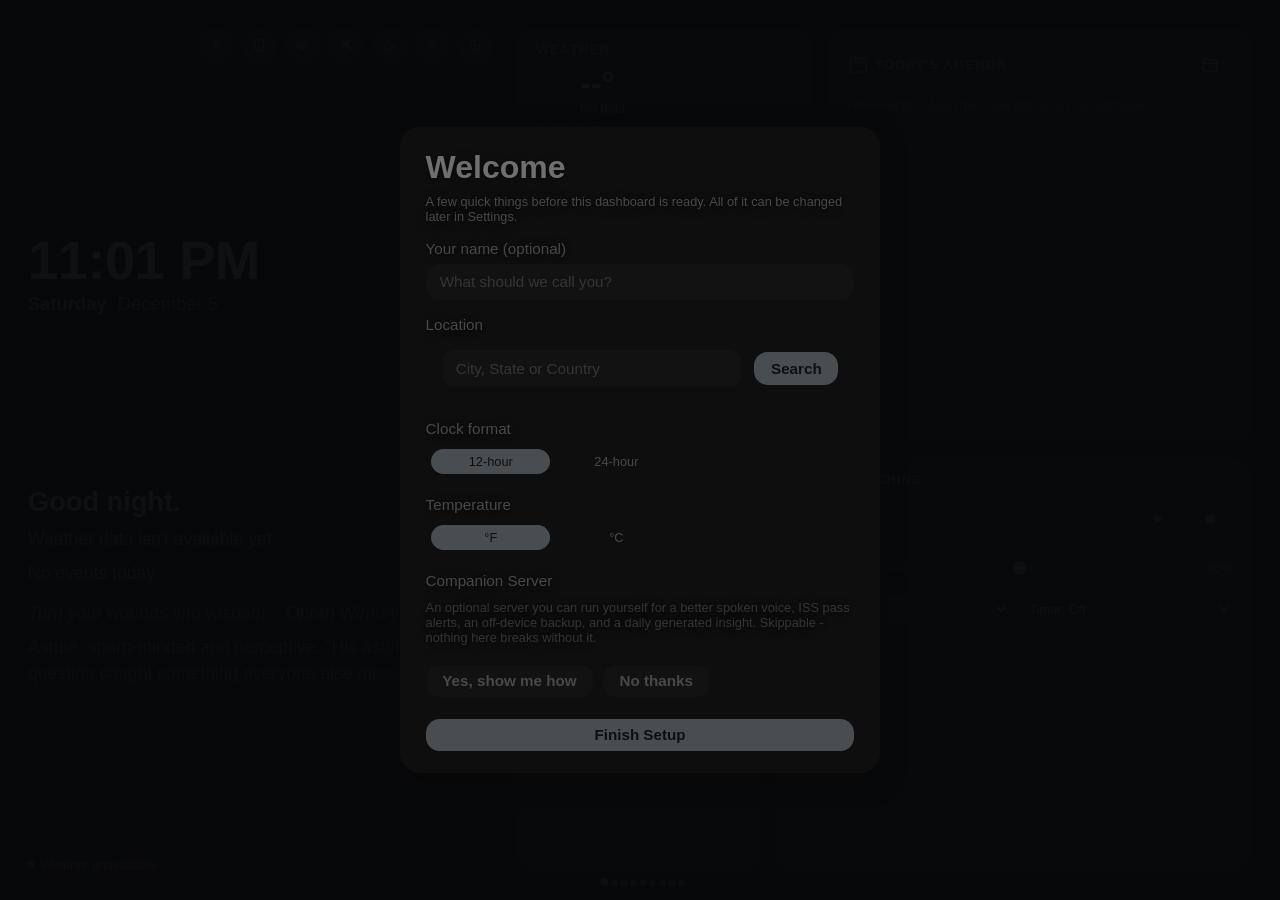
==== commit ad36c1ad: "Add heartbeat monitor, wallpaper rotation, trend/historical facts, fresh trivia/puzzle, weekly refle" ====
--- a/index.html
+++ b/index.html
@@ -323,11 +323,15 @@
             <span class="icon-slot small" id="shoppinglist-title-icon" aria-hidden="true"></span>
             Shopping List
             <span class="card-title-badge" id="shoppinglist-progress"></span>
+            <button class="icon-button-small shoppinglist-meal-idea-btn hidden" id="shoppinglist-meal-idea-btn" type="button" aria-label="Suggest a meal from this list">
+              <span class="icon-slot tiny" id="shoppinglist-meal-idea-icon" aria-hidden="true"></span>
+            </button>
             <button class="icon-button-small shoppinglist-clear-btn" id="shoppinglist-clear-btn" type="button" aria-label="Clear checked items">
               <span class="icon-slot tiny" id="shoppinglist-clear-icon" aria-hidden="true"></span>
             </button>
           </h2>
           <div class="nightroutine-list" id="shoppinglist-list"></div>
+          <div class="settings-text-hint hidden" id="shoppinglist-meal-idea-text"></div>
           <div class="shoppinglist-add-row">
             <input type="text" id="shoppinglist-add-input" class="shoppinglist-add-input" placeholder="Add item…" maxlength="60" autocomplete="off" aria-label="Add shopping list item" />
             <button class="icon-button-small" id="shoppinglist-add-btn" type="button" aria-label="Add item">
@@ -1022,6 +1026,11 @@
           <div class="journal-callback-label">One year ago today</div>
           <div class="journal-callback-text" id="journal-callback-text"></div>
         </div>
+        <button class="alarm-action-btn timer-secondary-btn hidden" id="journal-reflection-btn" type="button">Weekly Reflection</button>
+        <div class="journal-callback hidden" id="journal-reflection-area">
+          <div class="journal-callback-label">This week</div>
+          <div class="journal-callback-text" id="journal-reflection-text"></div>
+        </div>
       </div>
 
       <div class="wordpuzzle-view hidden" id="wordpuzzle-view">
--- a/style.css
+++ b/style.css
@@ -214,6 +214,11 @@
   justify-content: space-between;
   min-width: 0;
   min-height: 0;
+  /* Same fix as .ambient-content's own text-shadow below - this text sits
+     directly over the photographic weather background (.weather-bg) with
+     no darkening scrim behind it, and --text-secondary/--text-tertiary
+     read as low-contrast against a bright/busy photo without one. */
+  text-shadow: 0 1px 3px rgba(0, 0, 0, 0.7), 0 2px 10px rgba(0, 0, 0, 0.4);
 }
 
 /* A real row in the flex column now, not position:absolute over the
@@ -4369,11 +4374,16 @@
   font-style: italic;
 }
 
+/* Was a single nowrap+ellipsis line, which truncated most entries after
+   just a few words. Clamped to 2 lines instead of left fully unbounded -
+   enough room for word + definition + example to actually show, without
+   risking pushing content below it out of this fixed-height page. */
 .briefing-word {
   color: var(--text-tertiary);
+  display: -webkit-box;
+  -webkit-line-clamp: 2;
+  -webkit-box-orient: vertical;
   overflow: hidden;
-  text-overflow: ellipsis;
-  white-space: nowrap;
 }
 
 /* Companion Server's generated one-liner - same quiet/italic treatment as
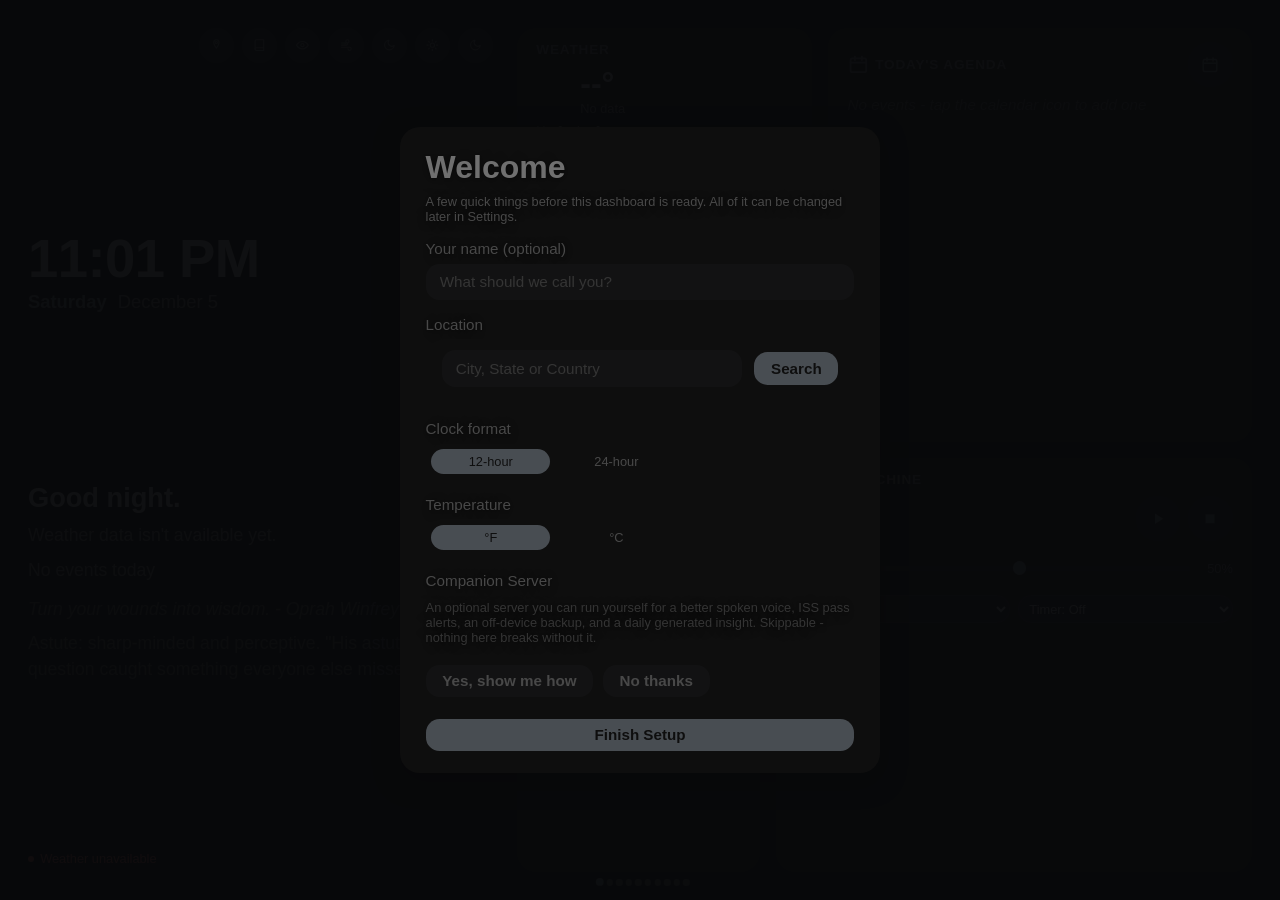
==== commit b24e29ab: "Add Homelab Status page mirroring homelab-dashboard's status.json New page-homelab (10th page, own n" ====
--- a/index.html
+++ b/index.html
@@ -107,6 +107,12 @@
           <span class="sticky-note-count hidden" id="sticky-note-count"></span>
           <button class="sticky-note-dismiss" id="sticky-note-dismiss" type="button" aria-label="Dismiss note">&times;</button>
         </div>
+        <div class="tell-banner hidden" id="tell-banner" role="alert">
+          <span class="icon-slot small" id="tell-icon" aria-hidden="true"></span>
+          <span class="tell-text" id="tell-text"></span>
+          <span class="tell-count hidden" id="tell-count"></span>
+          <button class="tell-dismiss" id="tell-dismiss" type="button" aria-label="Dismiss message">&times;</button>
+        </div>
       </div>
       <div class="sticky-note-editor-backdrop hidden" id="sticky-note-editor-backdrop"></div>
       <div class="sticky-note-editor hidden" id="sticky-note-editor">
@@ -516,6 +522,10 @@
             <input type="text" id="mixer-preset-name-input" class="settings-text-input" placeholder="Blend name…" maxlength="30" autocomplete="off" aria-label="Blend name" />
             <button class="settings-add-btn" type="button" id="mixer-save-preset-btn">Save Blend</button>
           </div>
+          <div class="mixer-save-row hidden" id="mixer-mood-row">
+            <input type="text" id="mixer-mood-input" class="settings-text-input" placeholder="Describe a mood…" maxlength="80" autocomplete="off" aria-label="Describe a mood for the soundscape" />
+            <button class="settings-add-btn settings-btn-secondary" type="button" id="mixer-mood-btn">Set Mood</button>
+          </div>
         </div>
       </section>
     </section>
@@ -604,6 +614,7 @@
 
       <div class="sleep-insight hidden" id="sleep-goal-insight"></div>
       <div class="sleep-insight hidden" id="sleep-bedtime-insight"></div>
+      <button class="alarm-action-btn timer-secondary-btn hidden" id="week-in-review-btn" type="button">Week in Review</button>
 
       <div class="settings-section">
         <h2 class="settings-title">Last 7 Days</h2>
@@ -911,6 +922,17 @@
       </div>
 
       <div class="settings-section">
+        <h2 class="settings-title">Homelab Dashboard</h2>
+        <div class="settings-text-hint">Optional - point this at a homelab-dashboard instance (a small status page for the rest of the homelab: backups, dotfile snapshots, LAN devices, other services) to see it on its own page here. Leave blank and the Homelab Status page stays empty.</div>
+        <div class="settings-text-row">
+          <span class="settings-text-label">Dashboard address</span>
+          <input type="text" id="homelab-dashboard-url-input" class="settings-text-input" placeholder="http://192.168.1.x:8092" autocomplete="off" aria-label="Homelab dashboard address" />
+        </div>
+        <button class="settings-add-btn" type="button" id="homelab-dashboard-save-btn">Save &amp; Test</button>
+        <div class="settings-text-hint hidden" id="homelab-dashboard-hint"></div>
+      </div>
+
+      <div class="settings-section">
         <h2 class="settings-title">Theme</h2>
         <div class="theme-grid" id="theme-grid">
           <button class="theme-swatch" data-theme-value="default" aria-label="Default theme">
@@ -1003,6 +1025,7 @@
         <button class="settings-segment" type="button" data-mode="wordpuzzle">Word Game</button>
         <button class="settings-segment" type="button" data-mode="trivia">Trivia</button>
         <button class="settings-segment" type="button" data-mode="puzzle">Puzzle</button>
+        <button class="settings-segment hidden" type="button" data-mode="ask" id="extras-ask-segment">Ask</button>
       </div>
 
       <div class="journal-view" id="journal-view">
@@ -1067,6 +1090,38 @@
         <div class="puzzle-options" id="puzzle-options"></div>
         <div class="puzzle-feedback hidden" id="puzzle-feedback"></div>
       </div>
+
+      <div class="ask-view hidden" id="ask-view">
+        <h2 class="card-title">
+          <span class="icon-slot small" id="ask-title-icon" aria-hidden="true"></span>
+          Ask the Dashboard
+        </h2>
+        <div class="settings-text-hint">Quick questions, answered by a local model on your Companion Server - not fact-checked, treat it as a starting point.</div>
+        <div class="wordpuzzle-row">
+          <input type="text" id="ask-question-input" class="settings-text-input" placeholder="Ask something…" maxlength="200" autocomplete="off" aria-label="Question for the dashboard" />
+          <button class="alarm-action-btn" id="ask-submit-btn" type="button">Ask</button>
+        </div>
+        <div class="settings-text-hint hidden" id="ask-answer-text"></div>
+      </div>
+    </section>
+
+    <section class="page page-homelab" id="page-homelab" aria-label="Homelab Status">
+      <h2 class="card-title">
+        <span class="icon-slot small" id="homelab-title-icon" aria-hidden="true"></span>
+        Homelab Status
+      </h2>
+      <div class="settings-text-hint hidden" id="homelab-empty-hint">Set a Homelab Dashboard address on the Settings page to see it here.</div>
+      <div class="homelab-updated" id="homelab-updated"></div>
+
+      <div class="settings-section">
+        <h2 class="settings-title">Local Tools</h2>
+        <div class="homelab-grid" id="homelab-local-grid"></div>
+      </div>
+
+      <div class="settings-section">
+        <h2 class="settings-title">Latitude Services</h2>
+        <div class="homelab-grid" id="homelab-services-grid"></div>
+      </div>
     </section>
   </div>
 
@@ -1080,6 +1135,7 @@
     <button class="page-dot" data-page="6" aria-label="Settings"></button>
     <button class="page-dot" data-page="7" aria-label="Timer and Stopwatch"></button>
     <button class="page-dot" data-page="8" aria-label="Journal and Word Game"></button>
+    <button class="page-dot" data-page="9" aria-label="Homelab Status"></button>
   </nav>
 
   <!-- Week-ahead glance and Agenda editor, opened from the Agenda card's
@@ -1100,6 +1156,21 @@
       <button class="settings-add-btn" type="button" id="agenda-add-btn">Add</button>
     </div>
     <div class="week-view-days" id="week-view-days"></div>
+  </div>
+
+  <!-- Week in Review - a generated paragraph (see /week-in-review in
+       server.py), opened from the Sleep Insights page's own button. A
+       popover rather than inline page content since a full paragraph
+       doesn't reliably fit this dashboard's fixed-height pages alongside
+       everything else already on Sleep Insights - confirmed by measuring
+       real overflow (554px of content in a 480px page) with it inline. -->
+  <div class="week-view-backdrop hidden" id="week-review-backdrop"></div>
+  <div class="week-view-popover hidden" id="week-review-popover">
+    <div class="sticky-note-editor-header">
+      <span class="sticky-note-editor-title">Week in Review</span>
+      <button class="sticky-note-editor-close" id="week-review-close" type="button" aria-label="Close">&times;</button>
+    </div>
+    <div class="sleep-insight" id="week-review-popover-text"></div>
   </div>
 
   <!-- Journal History - past entries only, read-only (see setupJournalHistory()
--- a/style.css
+++ b/style.css
@@ -219,6 +219,25 @@
      no darkening scrim behind it, and --text-secondary/--text-tertiary
      read as low-contrast against a bright/busy photo without one. */
   text-shadow: 0 1px 3px rgba(0, 0, 0, 0.7), 0 2px 10px rgba(0, 0, 0, 0.4);
+  /* A shadow alone wasn't enough against genuinely bright backgrounds
+     (confirmed on-device against the "Clear"/beach weather-bg variant -
+     light gray text stayed hard to read even with the shadow above). A
+     first attempt at a lighter-in-the-middle gradient still left the
+     quote/word-of-day/insight lines (--text-tertiary, smaller and
+     already deliberately dim) washed out against that same photo's busy
+     rock/sand texture - confirmed on-device again. Flat and noticeably
+     darker this time, rather than tapered, so there's no lighter middle
+     band for a busy photo to poke through - guarantees a real minimum
+     contrast everywhere in the panel regardless of which weather
+     background is showing. */
+  background: rgba(0, 0, 0, 0.52);
+  border-radius: var(--radius-lg);
+  /* The box's bottom edge landed exactly flush with .status-line's own
+     text bottom (zero margin to spare) - fine in the numbers, but on the
+     real device it read as not quite covering "Weather updated..." A
+     little breathing room below fixes that without pushing the panel
+     meaningfully taller. */
+  padding-bottom: 0.35em;
 }
 
 /* A real row in the flex column now, not position:absolute over the
@@ -523,6 +542,57 @@
   background: transparent;
   border: none;
   color: var(--text-secondary);
+  font-size: var(--fs-body-lg);
+  line-height: 1;
+  padding: 0.1em 0.3em;
+  cursor: pointer;
+}
+
+/* Same "grab attention, glanceable from across the room" weight as
+   .severe-alert-banner (pulsing icon included), but in the accent blue
+   rather than danger red - a /tell from Discord isn't a weather
+   emergency, shouldn't look like one. */
+.tell-banner {
+  display: flex;
+  align-items: center;
+  gap: 0.6em;
+  padding: 0.55em 0.9em;
+  border-radius: 0.6em;
+  background: var(--accent-blue);
+  color: var(--surface);
+  box-shadow: 0 0.15em 0.6em color-mix(in srgb, var(--accent-blue) 45%, transparent);
+}
+
+.tell-banner .icon-slot {
+  flex: none;
+  animation: severe-alert-pulse 2s ease-in-out infinite;
+}
+
+.tell-text {
+  flex: 1;
+  min-width: 0;
+  font-size: var(--fs-caption);
+  overflow: hidden;
+  text-overflow: ellipsis;
+  white-space: nowrap;
+}
+
+.tell-count {
+  flex: none;
+  font-size: 0.66rem;
+  font-variant-numeric: tabular-nums;
+  color: var(--surface);
+  background: rgba(255, 255, 255, 0.25);
+  border-radius: 999px;
+  padding: 0.15em 0.55em;
+}
+
+.tell-dismiss {
+  flex: none;
+  background: transparent;
+  border: none;
+  color: var(--surface);
+  opacity: 0.85;
   font-size: var(--fs-body-lg);
   line-height: 1;
   padding: 0.1em 0.3em;
@@ -4388,10 +4458,21 @@
 
 /* Companion Server's generated one-liner - same quiet/italic treatment as
    the quote above it, since it's also texture rather than a hard fact. */
+/* Clamped for the same reason .briefing-word is (see its own comment) -
+   found on-device: .hero-panel's background is bound to its CSS Grid row
+   height (stretched to match the card column, not hero-panel's own
+   content - grid-template-rows: 1fr on its container), so when a longer
+   generated insight sentence wrapped to 3 lines, the actual content grew
+   taller than the box and the last line(s) - down to .status-line -
+   rendered outside the dark background instead of under it. */
 .briefing-insight {
   margin-top: 0.3em;
   color: var(--text-tertiary);
   font-style: italic;
+  display: -webkit-box;
+  -webkit-line-clamp: 2;
+  -webkit-box-orient: vertical;
+  overflow: hidden;
 }
 
 /* ---- World Clock ------------------------------------------------------
@@ -5184,6 +5265,93 @@
   font-size: var(--fs-body);
   color: var(--text-secondary);
   font-style: italic;
+}
+
+/* ---- Homelab Status (Page 10) -----------------------------------------
+   A read-only mirror of homelab-dashboard's own status page (see
+   ~/Projects/homelab-dashboard), fetched as JSON from
+   HOMELAB_URL_KEY + "/status.json" - see setupHomelabStatusPage() in
+   script.js. Cards use the same three-state dot language (ok/bad/unknown)
+   as that page, just themed with this app's own CSS variables instead of
+   a hardcoded palette so it matches whichever theme is active here. */
+.page-homelab {
+  display: flex;
+  flex-direction: column;
+  height: 100%;
+  min-height: 0;
+  overflow-y: auto;
+  -webkit-overflow-scrolling: touch;
+  gap: clamp(0.75rem, 2vh, 1.25rem);
+}
+
+.page-homelab::-webkit-scrollbar {
+  display: none;
+}
+
+.homelab-updated {
+  flex: none;
+  font-size: var(--fs-caption);
+  color: var(--text-tertiary);
+}
+
+.homelab-grid {
+  display: grid;
+  grid-template-columns: repeat(auto-fill, minmax(11rem, 1fr));
+  gap: clamp(0.5rem, 1.4vh, 0.85rem);
+}
+
+.homelab-card {
+  display: flex;
+  flex-direction: column;
+  gap: 0.3em;
+  padding: 0.7em 0.9em;
+  border-radius: var(--radius-md);
+  background: var(--surface);
+}
+
+.homelab-card-head {
+  display: flex;
+  align-items: center;
+  gap: 0.5em;
+}
+
+.homelab-card-title {
+  font-size: var(--fs-body);
+  font-weight: 600;
+  color: var(--text-primary);
+}
+
+.homelab-dot {
+  width: 0.55em;
+  height: 0.55em;
+  border-radius: 50%;
+  flex: none;
+}
+
+.homelab-dot.ok {
+  background: #4caf6f;
+}
+
+.homelab-dot.bad {
+  background: var(--accent-danger);
+}
+
+.homelab-dot.unknown {
+  background: var(--text-tertiary);
+}
+
+.homelab-status-line {
+  font-size: var(--fs-caption-lg);
+  color: var(--text-secondary);
+}
+
+.homelab-detail {
+  font-size: var(--fs-caption);
+  color: var(--text-tertiary);
+}
+
+.homelab-detail a {
+  color: var(--accent-blue);
 }
 
 /* ---- Journal History popover --------------------------------------------
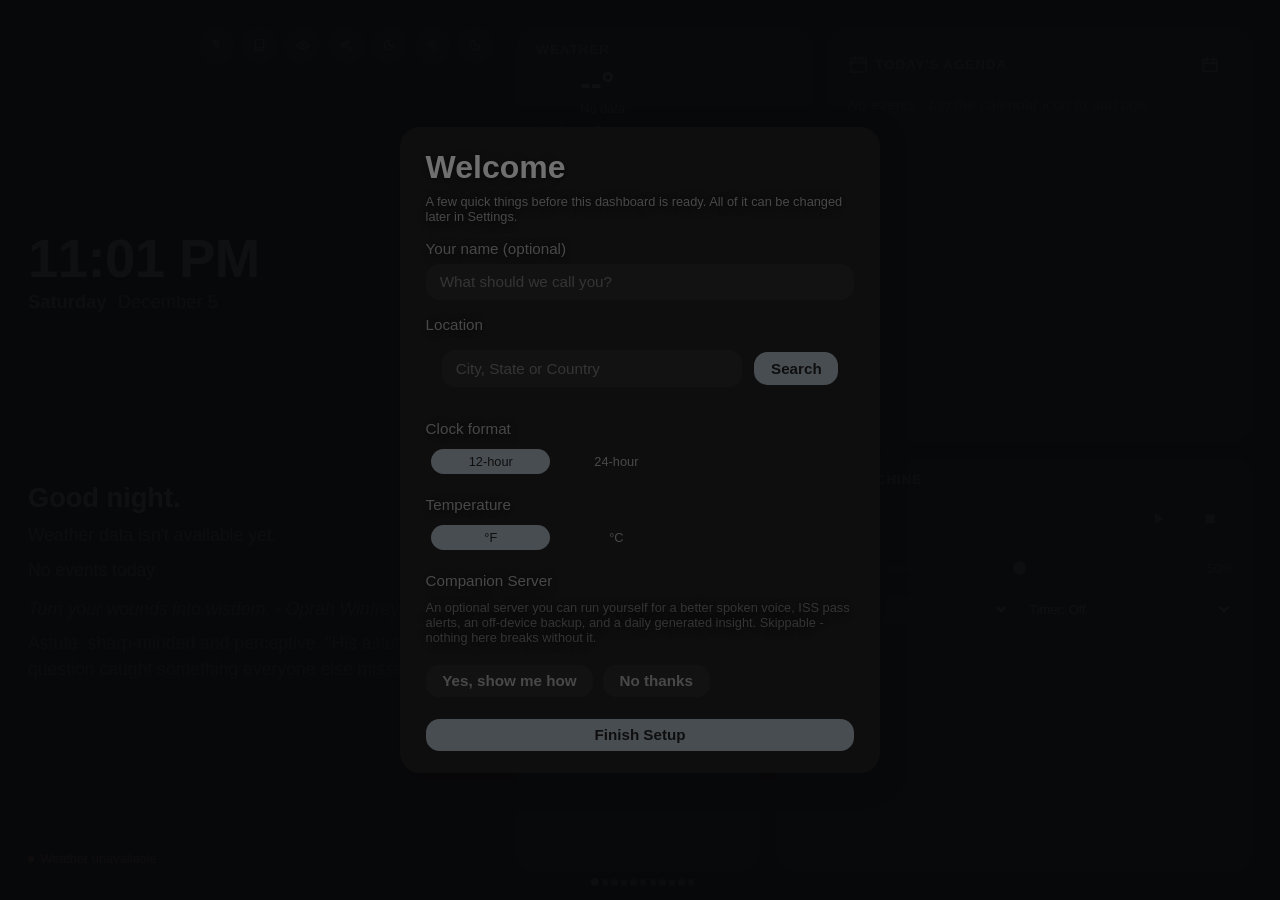
==== commit d2dacb29: "Make Ask smarter (bigger model, less reflexive hedging) and its own page - Ask now runs on qwen2.5:3" ====
--- a/index.html
+++ b/index.html
@@ -1025,7 +1025,6 @@
         <button class="settings-segment" type="button" data-mode="wordpuzzle">Word Game</button>
         <button class="settings-segment" type="button" data-mode="trivia">Trivia</button>
         <button class="settings-segment" type="button" data-mode="puzzle">Puzzle</button>
-        <button class="settings-segment hidden" type="button" data-mode="ask" id="extras-ask-segment">Ask</button>
       </div>
 
       <div class="journal-view" id="journal-view">
@@ -1090,19 +1089,6 @@
         <div class="puzzle-options" id="puzzle-options"></div>
         <div class="puzzle-feedback hidden" id="puzzle-feedback"></div>
       </div>
-
-      <div class="ask-view hidden" id="ask-view">
-        <h2 class="card-title">
-          <span class="icon-slot small" id="ask-title-icon" aria-hidden="true"></span>
-          Ask the Dashboard
-        </h2>
-        <div class="settings-text-hint">Quick questions, answered by a local model on your Companion Server - not fact-checked, treat it as a starting point.</div>
-        <div class="wordpuzzle-row">
-          <input type="text" id="ask-question-input" class="settings-text-input" placeholder="Ask something…" maxlength="200" autocomplete="off" aria-label="Question for the dashboard" />
-          <button class="alarm-action-btn" id="ask-submit-btn" type="button">Ask</button>
-        </div>
-        <div class="settings-text-hint hidden" id="ask-answer-text"></div>
-      </div>
     </section>
 
     <section class="page page-homelab" id="page-homelab" aria-label="Homelab Status">
@@ -1122,6 +1108,26 @@
         <h2 class="settings-title">Latitude Services</h2>
         <div class="homelab-grid" id="homelab-services-grid"></div>
       </div>
+    </section>
+
+    <!-- Page 10: Ask the Dashboard - free-text Q&A via the Companion
+         Server's local model (see generate_answer() in server.py).
+         Promoted out of the Extras segmented view into its own page since
+         it's a different kind of interaction (a deliberate "I have a
+         question" trip, not something you'd casually flip past like
+         Trivia/Puzzle). -->
+    <section class="page page-ask" id="page-ask" aria-label="Ask the Dashboard">
+      <h2 class="card-title">
+        <span class="icon-slot small" id="ask-title-icon" aria-hidden="true"></span>
+        Ask the Dashboard
+      </h2>
+      <div class="settings-text-hint hidden" id="ask-no-server-hint">Set up a Companion Server (Settings) to use this.</div>
+      <div class="settings-text-hint">Quick questions, answered by a local model on your Companion Server - not fact-checked, treat it as a starting point.</div>
+      <div class="wordpuzzle-row">
+        <input type="text" id="ask-question-input" class="settings-text-input" placeholder="Ask something…" maxlength="200" autocomplete="off" aria-label="Question for the dashboard" />
+        <button class="alarm-action-btn" id="ask-submit-btn" type="button">Ask</button>
+      </div>
+      <div class="settings-text-hint hidden" id="ask-answer-text"></div>
     </section>
   </div>
 
@@ -1136,6 +1142,7 @@
     <button class="page-dot" data-page="7" aria-label="Timer and Stopwatch"></button>
     <button class="page-dot" data-page="8" aria-label="Journal and Word Game"></button>
     <button class="page-dot" data-page="9" aria-label="Homelab Status"></button>
+    <button class="page-dot" data-page="10" aria-label="Ask the Dashboard"></button>
   </nav>
 
   <!-- Week-ahead glance and Agenda editor, opened from the Agenda card's
